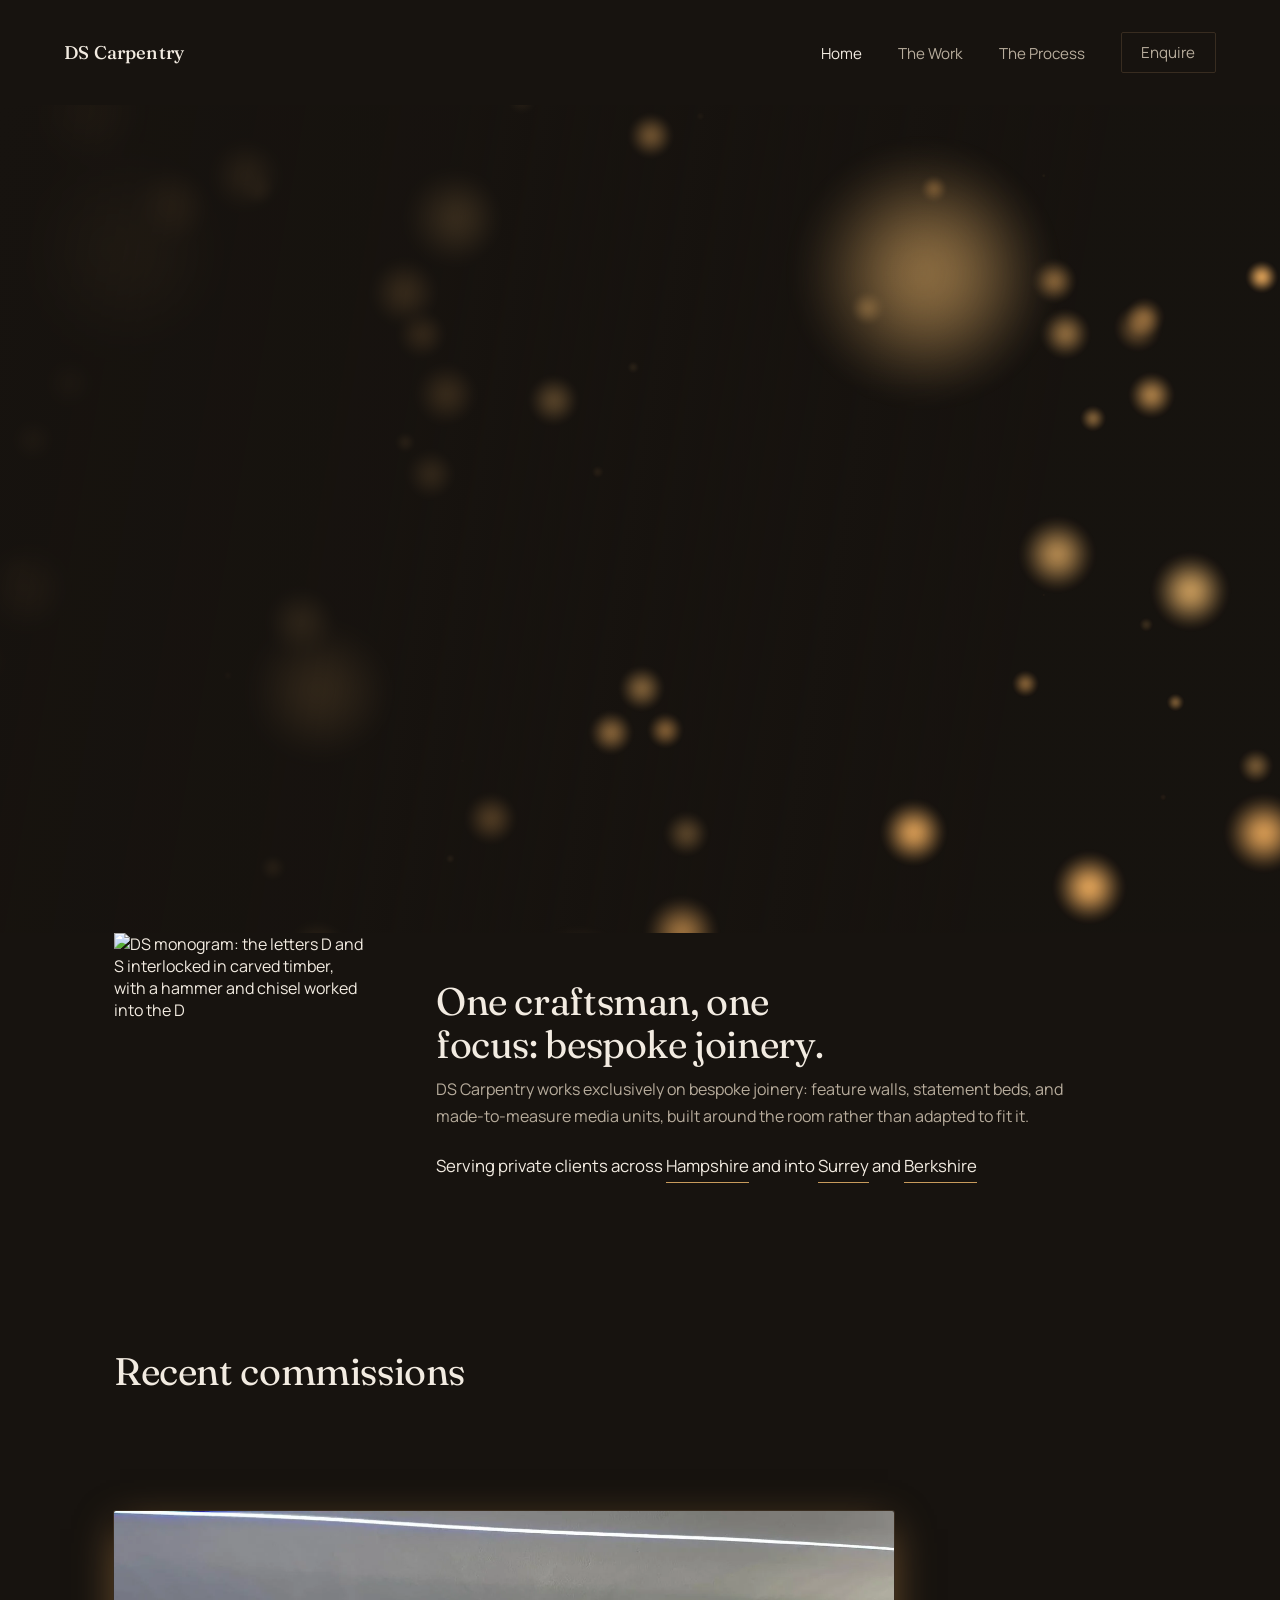
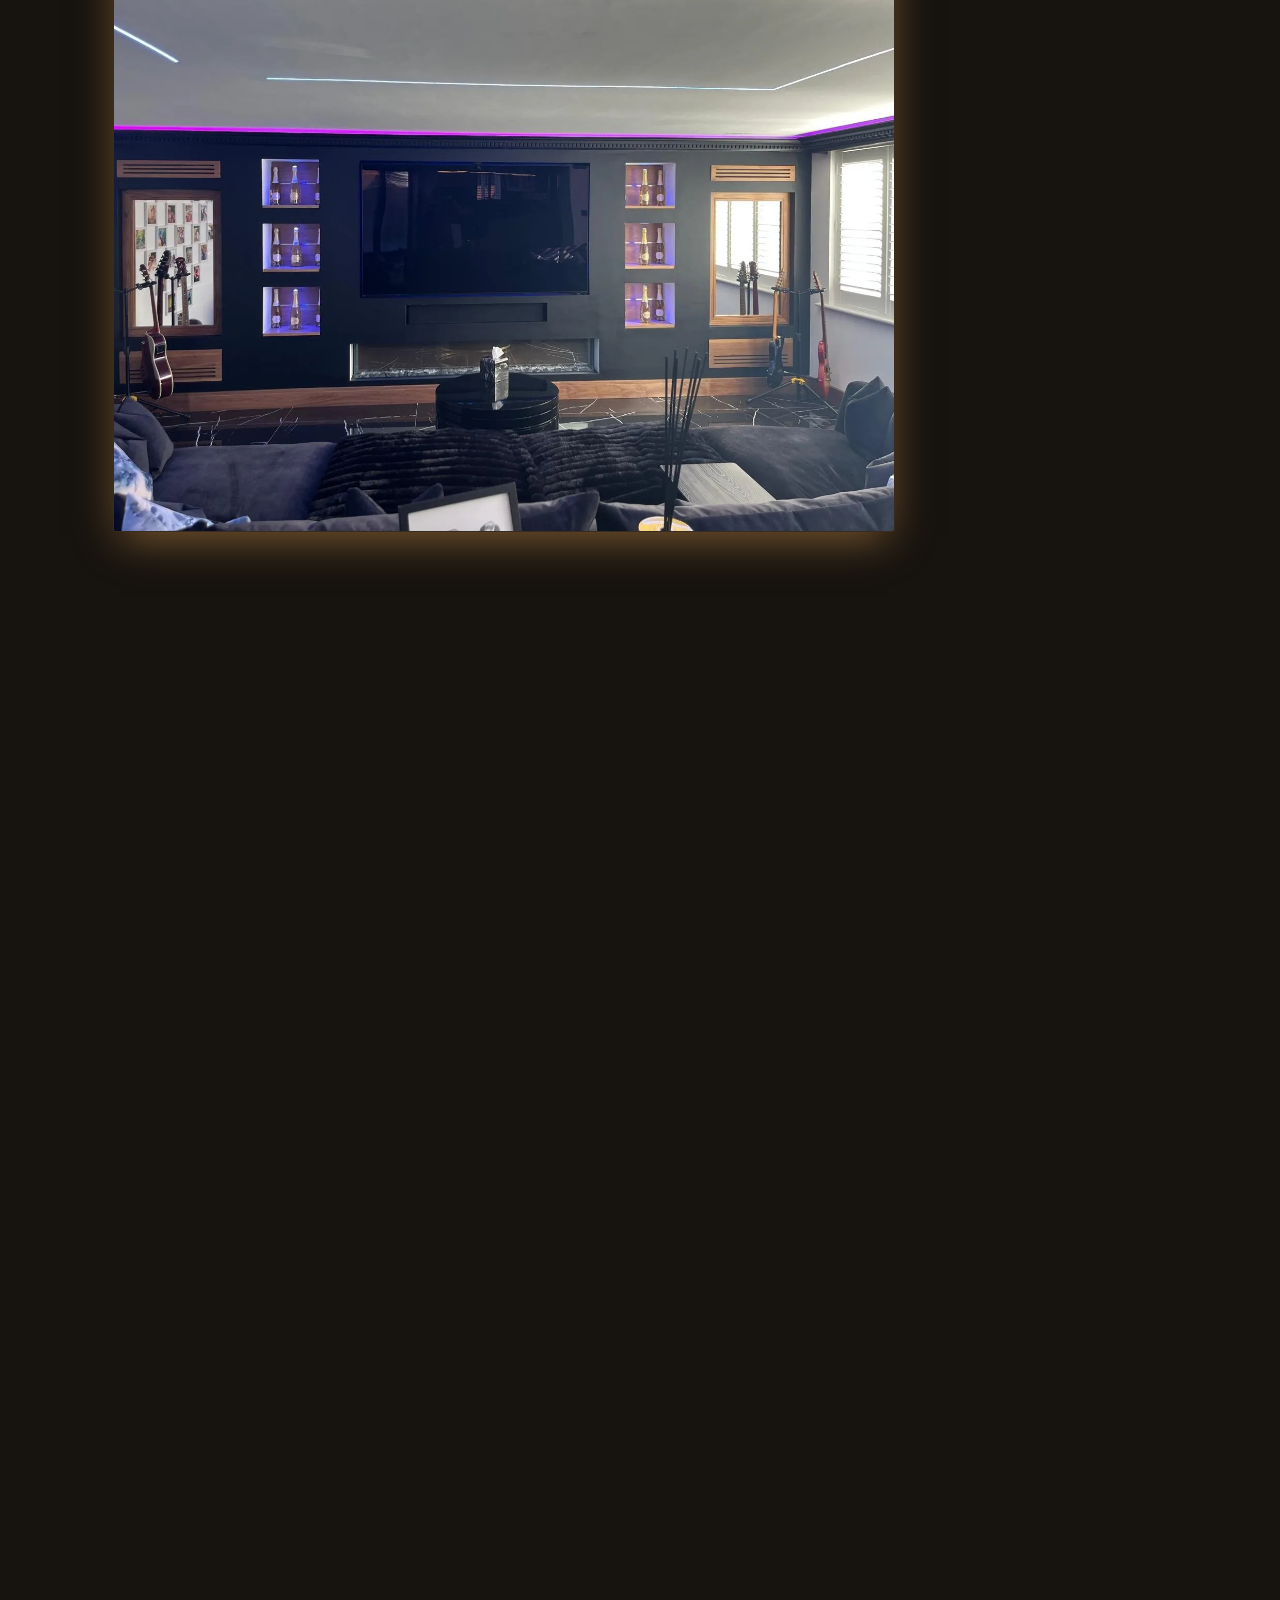
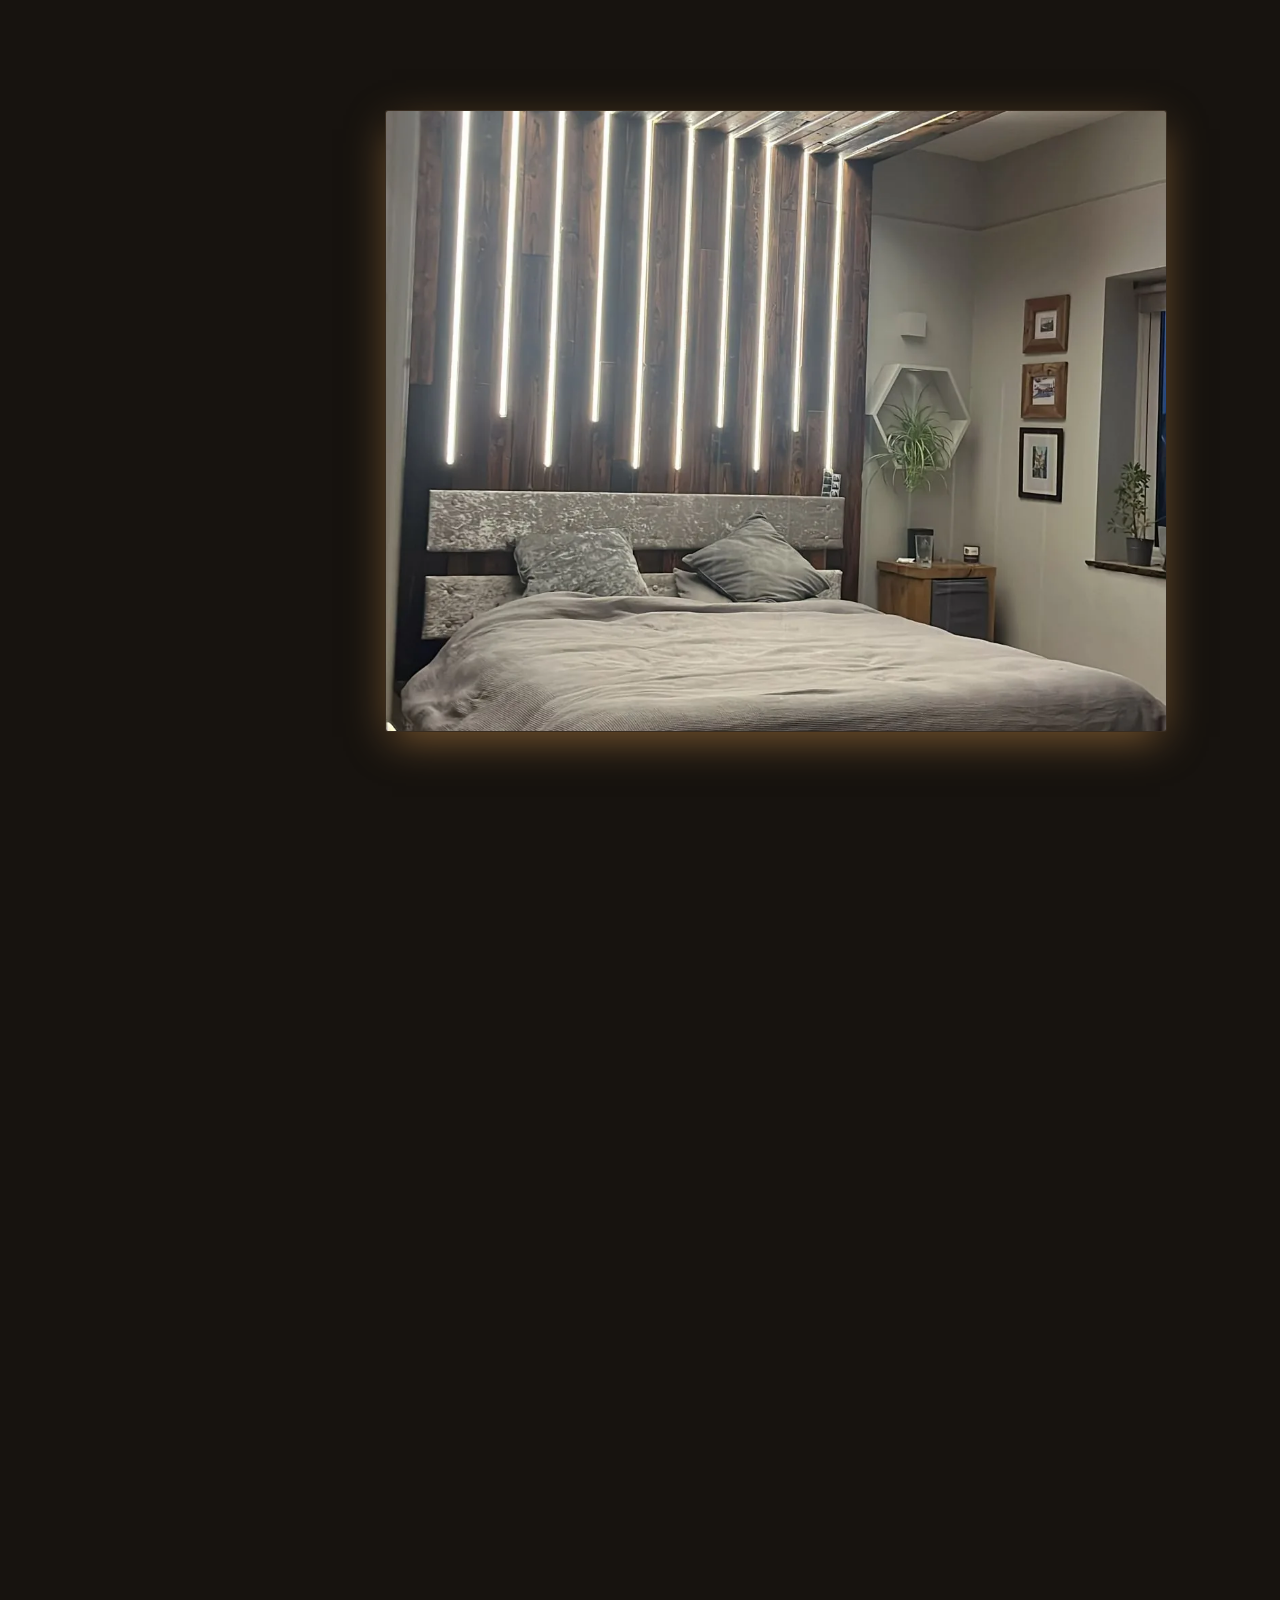
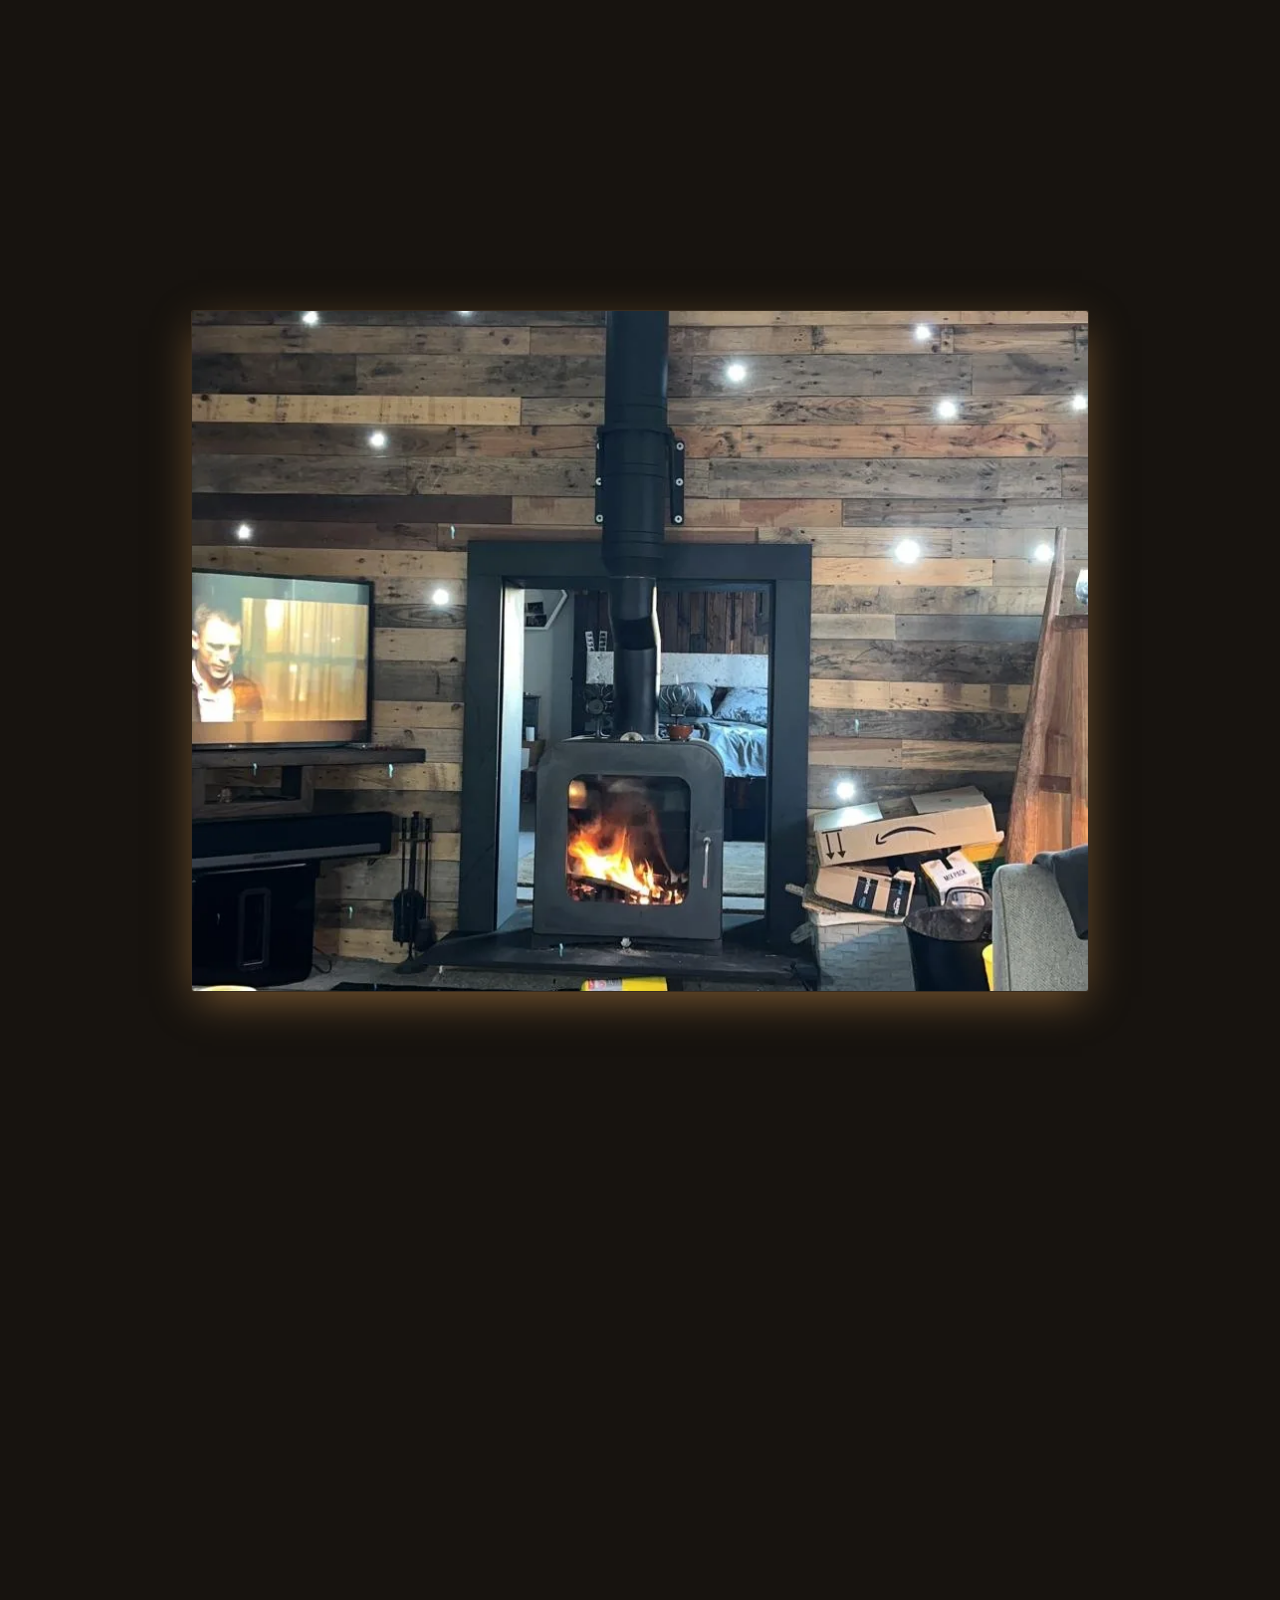
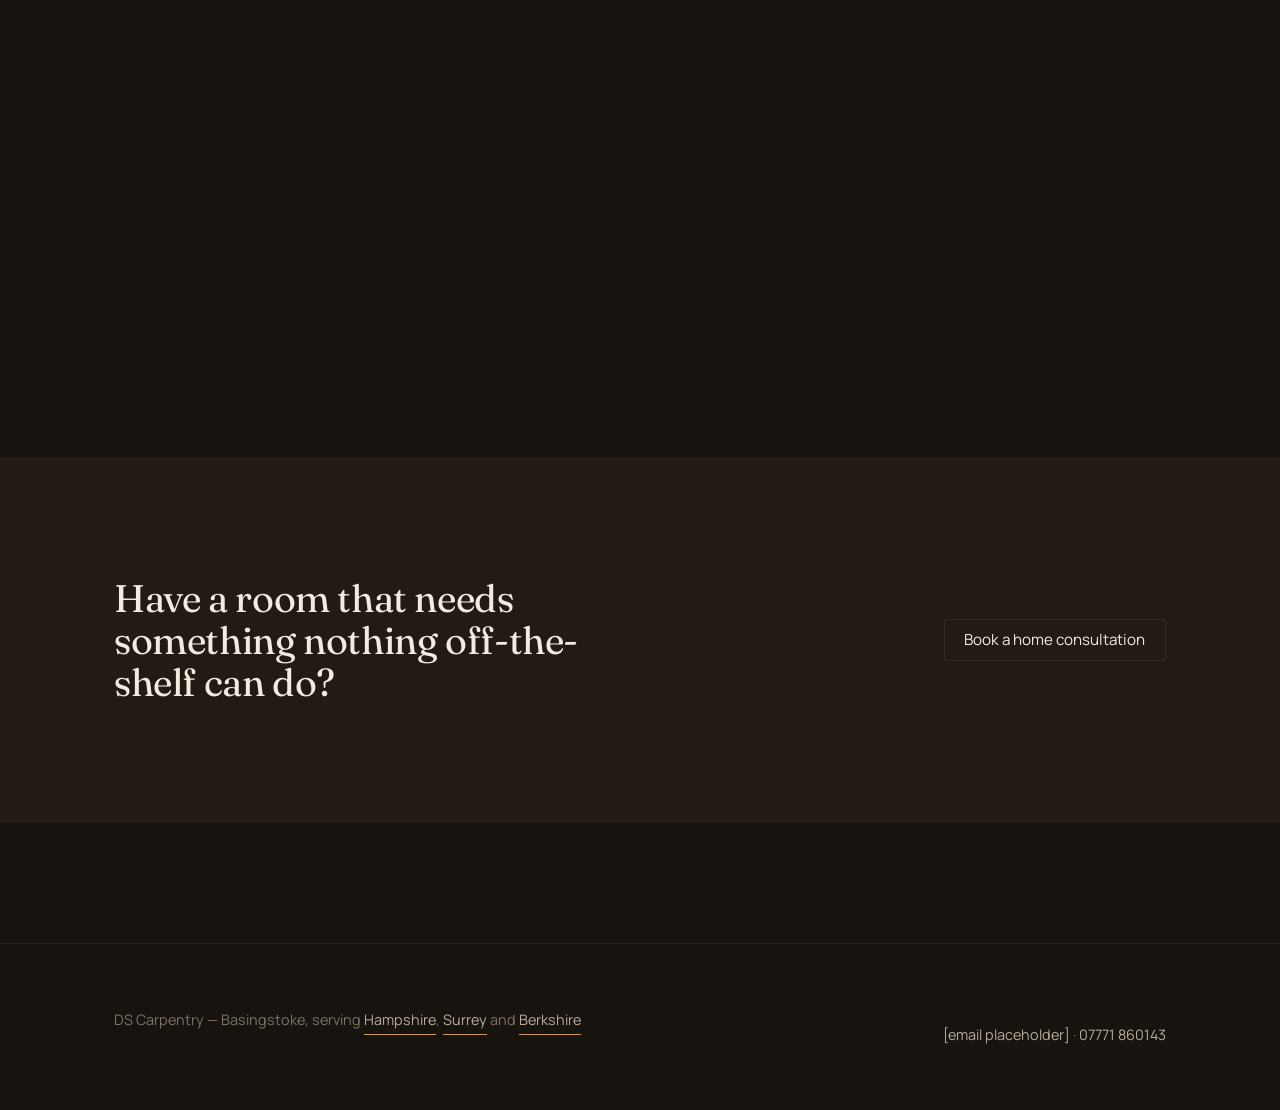
==== index.html @ af634c36 "blurb-fix for The Work section" ====
<!DOCTYPE html>
<html lang="en">
<head>
<meta charset="UTF-8" />
<meta name="viewport" content="width=device-width, initial-scale=1.0" />
<title>DS Carpentry — Bespoke Joinery</title>
<meta name="description" content="Bespoke feature walls, beds, and media units, handcrafted across Hampshire and into Surrey and Berkshire. Based in Basingstoke." />
<link rel="preconnect" href="https://fonts.googleapis.com">
<link rel="preconnect" href="https://fonts.gstatic.com" crossorigin>
<link href="https://fonts.googleapis.com/css2?family=Fraunces:opsz,wght@9..144,340;9..144,480;9..144,600&family=Manrope:wght@400;500;600&family=Cinzel:wght@700&display=swap" rel="stylesheet">
<link rel="stylesheet" href="css/styles.css">
<link rel="icon" href="favicon.ico">
<link rel="icon" type="image/png" sizes="32x32" href="favicon-32.png">
<link rel="apple-touch-icon" href="apple-touch-icon.png">
<style>
  .hero{
    position: relative;
    min-height: 92vh;
    display: flex;
    align-items: center;
    overflow: hidden;
  }
  #starfield{ position: absolute; inset: 0; width: 100%; height: 100%; z-index: 0; display: block; }
  .hero-overlay{
    position: absolute; inset: 0; z-index: 1;
    background: linear-gradient(100deg, var(--bg) 0%, rgba(23,19,15,0.85) 32%, rgba(23,19,15,0.35) 58%, rgba(23,19,15,0.05) 78%);
    pointer-events: none;
  }
  .hero-content{
    position: relative; z-index: 2; max-width: 620px;
    padding: 0 clamp(20px, 5vw, 64px);
    opacity: 0; transform: translateY(14px);
  }
  .hero-content.rise-in{
    animation: rise 1900ms cubic-bezier(0.16, 1, 0.3, 1) 200ms forwards;
  }
  @keyframes rise{ to{ opacity: 1; transform: translateY(0); } }

  /* --- Bespoke intro overlay --- */
  .intro-overlay{
    position: fixed; inset: 0; z-index: 10;
    background: var(--bg);
    display: flex; align-items: center; justify-content: center;
    opacity: 1;
    transition: opacity 900ms ease;
  }
  .intro-overlay .reveal-text{
    margin: 0; text-align: center;
    font-family: 'Fraunces', serif;
    font-weight: 600;
    font-size: clamp(4rem, 19vw, 13.5rem);
    line-height: 1;
    color: var(--brass, #C89B5C);
    opacity: 0;
    /* No transform here — font-size is animated directly so every frame is
       a real layout/paint of vector text, not a stretched cached bitmap. */
    transition: opacity 800ms ease, font-size 1900ms cubic-bezier(0.75,0,1,1);
  }
  .intro-overlay .intro-lockup{
    display: inline-block;
  }
  .intro-overlay .reveal-subname{
    /* position:fixed with explicit px left/top, computed once by JS while
       Bespoke is still at rest (see positionSubname()). This is deliberate:
       the previous version used "bottom: calc(100% - ...)", a percentage
       of Bespoke's OWN box height — during the dive that height rockets
       toward 300vmax, so the percentage rocketed with it and dragged the
       name off toward the top-left before its fade even finished. Fixed
       px positioning can't be re-triggered by Bespoke's own animation.
       --subname-scale sizes it relative to Bespoke's resting clamp();
       --subname-drop controls how far down into the ascender gap it sits;
       --subname-tracking is letter-spacing — wider now so the name reads
       as premium and fills more of the B–k gap on its own, no forced
       width-stretch needed; --subname-underline-gap is the space between
       the text and its rule — kept tight so the rule reads as this text's
       underline, not a separate eyebrow line sitting above Bespoke. */
    --subname-scale: 0.13;
    --subname-drop: 0.35;
    --subname-tracking: 0.5em;
    --subname-underline-gap: 0.18em;
    position: fixed;
    margin: 0;
    padding: 0 0.35em var(--subname-underline-gap);
    white-space: nowrap;
    text-align: center;
    font-family: 'Cinzel', serif; /* per Dan's mock — replaces Mokoto/Manrope */
    font-weight: 700;
    letter-spacing: var(--subname-tracking);
    text-transform: uppercase;
    font-size: calc(clamp(4rem, 19vw, 13.5rem) * var(--subname-scale));
    color: var(--ember, #E8A659);
    border-bottom: 0.06em solid var(--ember, #E8A659); /* hugs the text + padding above, not the full B–k span */
    opacity: 0;
    transition: opacity 700ms ease;
  }
  .intro-overlay .reveal-subname.is-visible{
    opacity: 1;
  }
  .hero .sub{ font-size: clamp(1rem, 1.6vw, 1.15rem); max-width: 42ch; margin: 0.7em 0 1.8em; }
  @media (max-width: 640px){
    .hero-overlay{ background: linear-gradient(180deg, rgba(23,19,15,0.55) 0%, var(--bg) 68%); }
  }
  @media (prefers-reduced-motion: reduce){
    .hero-content{ animation: none; opacity: 1; transform: none; }
    .intro-overlay{ display: none; }
  }
  .intro{
    display: grid;
    grid-template-columns: clamp(130px, 22vw, 250px) minmax(0, 1fr);
    align-items: center;
    gap: clamp(28px, 6vw, 72px);
  }
  .intro-mark{ width: 100%; height: auto; }
  .intro-copy{ max-width: 640px; }
  .intro-copy h2 + p{ margin-top: 0.7em; }
  @media (max-width: 640px){
    .intro{ grid-template-columns: 1fr; gap: 28px; }
    .intro-mark{ width: 150px; }
  }
  .cta-band{
    background: var(--bg-lift);
    padding: var(--space-section) 0;
    text-align: left;
  }
  .cta-band .wrap{ display: flex; flex-wrap: wrap; align-items: center; justify-content: space-between; gap: 24px; }

  /* ---------- Recent commissions: scroll-driven journey ----------
     Each scene is a tall (200vh) block holding one pinned viewport.
     Scrolling through that height is what drives the card from its
     photo to its blurb — no scroll-jacking, no captured wheel events,
     just real scroll distance read via getBoundingClientRect() so
     trackpad, touch and keyboard scrolling all move it identically. */
  .commissions-lead{ padding-bottom: 0; }
  .commissions-journey{ padding: 0; position: relative; }
  .scene{ position: relative; height: 200vh; }
  .scene-sticky{
    position: sticky;
    top: 0;
    height: 100vh;
    display: flex;
    align-items: flex-start;
    padding-top: clamp(24px, 6vh, 64px);
  }
  .scene-sticky .wrap{ width: 100%; display: flex; }
  .scene:nth-child(1) .scene-sticky .wrap{ justify-content: flex-start; }
  .scene:nth-child(2) .scene-sticky .wrap{ justify-content: flex-end; }
  .scene:nth-child(3) .scene-sticky .wrap{ justify-content: center; }

  .journey-card{ width: min(78vw, 780px); height: min(72vh, 620px); }
  .scene:nth-child(3) .journey-card{ width: min(70vw, 920px); height: min(78vh, 680px); }

  .journey-card .flip-card-back{ flex-direction: column; align-items: flex-start; justify-content: center; gap: 0.5em; }
  .journey-card .flip-card-back p:not(.eyebrow){ font-size: 1.05rem; }

  @media (max-width: 860px){
    .scene{ height: 170vh; }
    .journey-card,
    .scene:nth-child(3) .journey-card{ width: min(88vw, 560px); height: min(58vh, 480px); }
    .scene:nth-child(1) .scene-sticky .wrap,
    .scene:nth-child(2) .scene-sticky .wrap,
    .scene:nth-child(3) .scene-sticky .wrap{ justify-content: center; }
  }

  @media (prefers-reduced-motion: reduce){
    .scene{ height: auto; }
    .scene-sticky{ position: static; height: auto; padding: var(--space-lg) 0; }
    .journey-card,
    .scene:nth-child(3) .journey-card{ width: 100%; max-width: 620px; height: auto; perspective: none; }
    .journey-card .flip-card-inner{ transform: none !important; height: auto; }
    .journey-card .flip-card-face{ position: static; inset: auto; backface-visibility: visible; }
    .journey-card .flip-card-front img{ aspect-ratio: 4 / 3; height: auto; }
    .journey-card .flip-card-back{ transform: none; margin-top: 1em; border-radius: 2px; }
  }
</style>
</head>
<body>

<div class="intro-overlay" id="bespoke-overlay">
  <div class="intro-lockup">
    <p class="reveal-subname" id="bespoke-subname">Dan Smith</p>
    <h1 class="reveal-text" id="bespoke-text">Bespoke</h1>
  </div>
</div>

<header class="site-nav">
  <a class="wordmark" href="index.html">DS Carpentry</a>
  <ul class="nav-links">
    <li><a href="index.html" aria-current="page">Home</a></li>
    <li><a href="work.html">The Work</a></li>
    <li><a href="process.html">The Process</a></li>
    <li><a href="contact.html" class="btn">Enquire</a></li>
  </ul>
</header>

<section class="hero">
  <canvas id="starfield" aria-hidden="true"></canvas>
  <div class="hero-overlay"></div>
  <div class="hero-content">
    <h1>Bespoke joinery</h1>
    <p class="sub">Feature walls, bespoke beds, and media units, each one built around the room it's going into.</p>
    <a class="cta-link" href="work.html">See recent commissions</a>
  </div>
</section>

<section>
  <div class="wrap intro">
    <img class="intro-mark" src="img/hammermark.webp" width="673" height="800" alt="DS monogram: the letters D and S interlocked in carved timber, with a hammer and chisel worked into the D" loading="lazy">
    <div class="intro-copy">
      <h2>One craftsman, one focus: bespoke joinery.</h2>
      <p>DS Carpentry works exclusively on bespoke joinery: feature walls, statement beds, and made-to-measure media units, built around the room rather than adapted to fit it.</p>
      <p class="areas areas--feature">Serving private clients across <span data-area="hampshire">Hampshire</span> and into <span data-area="surrey">Surrey</span> and <span data-area="berkshire">Berkshire</span></p>
    </div>
  </div>
</section>

<section class="commissions-lead">
  <div class="wrap section-head">
    <h2>Recent commissions</h2>
  </div>
</section>

<section class="commissions-journey">
  <div class="scene">
    <div class="scene-sticky">
      <div class="wrap">
        <div class="flip-card journey-card" tabindex="0" role="group" aria-label="LED feature wall" data-scroll-driven>
          <div class="flip-card-inner">
            <div class="flip-card-face flip-card-front">
              <img src="img/work/led-feature-wall.webp" alt="Recessed LED-lit display niches either side of a wall-mounted TV" loading="eager">
            </div>
            <div class="flip-card-face flip-card-back">
              <p class="eyebrow">LED feature wall</p>
              <p>Recessed niches either side of the TV, backlit from within the joinery.</p>
            </div>
          </div>
        </div>
      </div>
    </div>
  </div>
  <div class="scene">
    <div class="scene-sticky">
      <div class="wrap">
        <div class="flip-card journey-card" tabindex="0" role="group" aria-label="Bali-style bed frame" data-scroll-driven>
          <div class="flip-card-inner">
            <div class="flip-card-face flip-card-front">
              <img src="img/work/bali-bed-frame.webp" alt="Bali-style canopy bed with radiating LED strips across a reclaimed-wood ceiling" loading="lazy">
            </div>
            <div class="flip-card-face flip-card-back">
              <p class="eyebrow">Bali-style bed frame</p>
              <p>A canopy bed with LED strips built into the reclaimed-wood ceiling above it.</p>
            </div>
          </div>
        </div>
      </div>
    </div>
  </div>
  <div class="scene">
    <div class="scene-sticky">
      <div class="wrap">
        <div class="flip-card journey-card" tabindex="0" role="group" aria-label="Walnut media wall" data-scroll-driven>
          <div class="flip-card-inner">
            <div class="flip-card-face flip-card-front">
              <img src="img/work/walnut-media-wall.webp" alt="Reclaimed wood media wall with an integrated woodburner" loading="lazy">
            </div>
            <div class="flip-card-face flip-card-back">
              <p class="eyebrow">Walnut media wall</p>
              <p>Reclaimed timber runs across the media wall and the woodburner in one continuous piece.</p>
            </div>
          </div>
        </div>
      </div>
    </div>
  </div>
</section>

<section class="cta-band">
  <div class="wrap">
    <h2 style="max-width: 20ch;">Have a room that needs something nothing off-the-shelf can do?</h2>
    <a class="btn" href="contact.html">Book a home consultation</a>
  </div>
</section>

<footer class="site-footer">
  <div class="wrap">
    <p class="areas areas--up">DS Carpentry — Basingstoke, serving <span data-area="hampshire">Hampshire</span>, <span data-area="surrey">Surrey</span> and <span data-area="berkshire">Berkshire</span></p>
    <p><a href="contact.html">[email placeholder]</a> · <a href="tel:+447771860143">07771 860143</a></p>
  </div>
</footer>

<script type="module">
  import { initStarfield } from './js/starfield.js';
  initStarfield('starfield');
</script>
<script src="js/flip-cards.js" defer></script>
<script src="js/areas.js" defer></script>

<script>
(function(){
  var overlay = document.getElementById('bespoke-overlay');
  var text = document.getElementById('bespoke-text');
  var subname = document.getElementById('bespoke-subname');
  var heroContent = document.querySelector('.hero-content');
  var reduced = window.matchMedia('(prefers-reduced-motion: reduce)').matches;

  // Reduced motion: CSS already shows hero-content at rest and hides the
  // overlay outright, so there is nothing for this script to trigger.
  if (reduced || !overlay || !text) return;

  var FADE_IN = 800;
  var HOLD = 600;
  var ZOOM_START = FADE_IN + HOLD;
  var TEXT_FADE_OUT_START = ZOOM_START + 1300;   // ~68% through the zoom
  var OVERLAY_FADE_START = TEXT_FADE_OUT_START + 300;
  var OVERLAY_FADE_DURATION = 900;
  var END_SIZE = '300vmax'; // comfortably clears any real viewport in every direction

  // Positions the subname ONCE, in fixed px, while Bespoke is still at
  // its resting size — never recalculated against Bespoke's own box
  // during the dive, which is what caused the previous "fly off" bug.
  // Horizontally it's centred on the midpoint of "Bespok" (through the
  // "k", excluding the trailing "e" — the span it should sit within);
  // its own width stays natural, so the underline hugs the words
  // themselves (plus the small CSS padding) rather than spanning the
  // full B–k gap.
  function positionSubname(){
    if (!subname) return;
    subname.style.left = '';
    subname.style.top = '';

    var mainRect = text.getBoundingClientRect();
    var mainStyle = getComputedStyle(text);
    var bkSpan = text.textContent.slice(0, text.textContent.length - 1);

    var probe = document.createElement('span');
    probe.style.cssText = 'position:absolute; visibility:hidden; white-space:nowrap; top:-9999px; left:-9999px;'
      + 'font-family:' + mainStyle.fontFamily + ';'
      + 'font-weight:' + mainStyle.fontWeight + ';'
      + 'font-size:' + mainStyle.fontSize + ';'
      + 'letter-spacing:' + mainStyle.letterSpacing + ';';
    probe.textContent = bkSpan;
    document.body.appendChild(probe);
    var bkCenterX = mainRect.left + (probe.getBoundingClientRect().width / 2);
    document.body.removeChild(probe);

    var dropRatio = parseFloat(getComputedStyle(subname).getPropertyValue('--subname-drop')) || 0.35;
    var dropPx = parseFloat(mainStyle.fontSize) * dropRatio;
    var subRect = subname.getBoundingClientRect();

    subname.style.left = (bkCenterX - subRect.width / 2) + 'px';
    subname.style.top = (mainRect.top - subRect.height + dropPx) + 'px';
  }

  function playIntro(){
    positionSubname();

    requestAnimationFrame(function(){
      requestAnimationFrame(function(){
        text.style.opacity = 1;
        if (subname) subname.classList.add('is-visible');
        setTimeout(function(){
          text.style.fontSize = END_SIZE;
          if (subname) subname.classList.remove('is-visible');
        }, ZOOM_START);
        setTimeout(function(){
          text.style.opacity = 0;
        }, TEXT_FADE_OUT_START);
        setTimeout(function(){
          overlay.style.opacity = 0;
        }, OVERLAY_FADE_START);
        setTimeout(function(){
          overlay.style.visibility = 'hidden';
          overlay.style.pointerEvents = 'none';
          // Headline rise triggers here — the instant the overlay is fully
          // out of the way, not on page load.
          if (heroContent) heroContent.classList.add('rise-in');
        }, OVERLAY_FADE_START + OVERLAY_FADE_DURATION);
      });
    });
  }

  // Wait for Cinzel/Fraunces to actually be loaded before measuring or
  // revealing anything — measuring against a pre-swap fallback font was
  // a real risk the previous version didn't guard against.
  if (document.fonts && document.fonts.ready){
    document.fonts.ready.then(playIntro);
  } else {
    window.addEventListener('load', playIntro);
  }

  window.addEventListener('resize', function(){
    if (overlay.style.visibility !== 'hidden') positionSubname();
  });
})();
</script>

<script>
// Recent-commissions scroll journey. Reads real scroll position via
// getBoundingClientRect() rather than capturing wheel/touch events, so
// trackpad, touch and keyboard scrolling all drive it the same way and
// native scrolling is never overridden. Reduced-motion visitors get the
// static stacked layout from the CSS above instead, so this script does
// nothing for them.
(function(){
  var reduced = window.matchMedia('(prefers-reduced-motion: reduce)').matches;
  var scenes = Array.prototype.slice.call(document.querySelectorAll('.commissions-journey .scene'));
  if (reduced || !scenes.length) return;

  var cards = scenes.map(function(scene){ return scene.querySelector('.journey-card'); });
  var ticking = false;
  var FLIP_AT = 0.45; // fraction of each scene's pin range scrolled before it flips

  function update(){
    var vh = window.innerHeight;
    scenes.forEach(function(scene, i){
      var rect = scene.getBoundingClientRect();
      var travel = rect.height - vh;
      var progress = travel > 0 ? Math.min(Math.max(-rect.top, 0), travel) / travel : 0;
      var card = cards[i];
      var flipped = progress > FLIP_AT;
      if (card.classList.contains('is-flipped') !== flipped){
        card.classList.toggle('is-flipped', flipped);
      }
    });
    ticking = false;
  }

  window.addEventListener('scroll', function(){
    if (!ticking){ requestAnimationFrame(update); ticking = true; }
  }, { passive: true });
  window.addEventListener('resize', update);

  // Tabbing without a mouse: focusing a card scrolls its scene to the
  // point in its pin range where the flip has already triggered, so
  // Tab alone advances the journey the same way scrolling does.
  cards.forEach(function(card, i){
    card.addEventListener('focus', function(){
      var scene = scenes[i];
      var vh = window.innerHeight;
      var rect = scene.getBoundingClientRect(); // absolute page top, unlike offsetTop
      var top = rect.top + window.scrollY;
      var travel = rect.height - vh;
      if (travel > 0){
        window.scrollTo({ top: top + travel * (FLIP_AT + 0.15), behavior: 'smooth' });
      }
    });
  });

  update();
})();
</script>

</body>
</html>
---- css/styles.css ----
:root{
  --bg: #17130F;
  --bg-lift: #221B14;
  --bg-lift-2: #2A2115;
  --ink: #F2EBE1;
  --ink-soft: #B7AC9C;
  --ink-faint: #7C7364;
  --brass: #C89B5C;
  --ember: #E8A659;
  --line: #382C20;
  --line-soft: #2A2119;

  --space-section: clamp(64px, 10vw, 120px);
  --space-lg: clamp(32px, 5vw, 64px);
  --space-md: clamp(20px, 3vw, 36px);
  --container: 1180px;
}

*{ box-sizing: border-box; }

html, body{
  margin: 0;
  padding: 0;
  background: var(--bg);
  color: var(--ink);
  font-family: 'Manrope', sans-serif;
  -webkit-font-smoothing: antialiased;
}

a{ color: inherit; }
img{ max-width: 100%; display: block; }

:focus-visible{
  outline: 2px solid var(--brass);
  outline-offset: 3px;
}

.wrap{
  max-width: var(--container);
  margin: 0 auto;
  padding-left: clamp(20px, 5vw, 64px);
  padding-right: clamp(20px, 5vw, 64px);
}

/* ---------- Typography ---------- */

h1, h2, h3{
  font-family: 'Fraunces', serif;
  font-weight: 400;
  line-height: 1.1;
  letter-spacing: -0.01em;
  margin: 0;
}

h1{ font-weight: 340; font-size: clamp(2.4rem, 5.5vw, 4rem); max-width: 14ch; }
h2{ font-size: clamp(1.7rem, 3.2vw, 2.4rem); max-width: 16ch; }
h3{ font-size: clamp(1.15rem, 1.8vw, 1.4rem); font-weight: 500; }

p{ line-height: 1.65; color: var(--ink-soft); margin: 0; }
p + p{ margin-top: 1em; }

.eyebrow{
  font-family: 'Manrope', sans-serif;
  font-size: 0.85rem;
  color: var(--brass);
  margin: 0 0 0.6em;
}

/* ---------- Nav ---------- */

.site-nav{
  position: relative;
  z-index: 2;
  display: flex;
  align-items: center;
  justify-content: space-between;
  padding: clamp(20px, 4vw, 32px) clamp(20px, 5vw, 64px);
}

.site-nav.bordered{ border-bottom: 1px solid var(--line-soft); }

.wordmark{
  font-family: 'Fraunces', serif;
  font-weight: 480;
  font-size: 1.15rem;
  letter-spacing: 0.01em;
  text-decoration: none;
}

.wordmark span{ color: var(--ink-soft); font-weight: 400; }

.nav-links{
  display: flex;
  align-items: center;
  gap: clamp(18px, 3vw, 36px);
  list-style: none;
  margin: 0;
  padding: 0;
}

.nav-links a{
  text-decoration: none;
  font-size: 0.95rem;
  color: var(--ink-soft);
  transition: color 180ms ease;
}

.nav-links a:hover, .nav-links a[aria-current="page"]{ color: var(--ink); }

.btn{
  display: inline-block;
  font-size: 0.95rem;
  text-decoration: none;
  color: var(--ink);
  border: 1px solid var(--line);
  padding: 0.6em 1.3em;
  border-radius: 2px;
  transition: border-color 180ms ease, color 180ms ease;
}

.btn:hover{ border-color: var(--brass); color: var(--brass); }

.cta-link{
  display: inline-block;
  font-size: 1rem;
  font-weight: 500;
  text-decoration: none;
  color: var(--ink);
  border-bottom: 1px solid var(--brass);
  padding-bottom: 0.2em;
  transition: color 180ms ease;
}

.cta-link:hover{ color: var(--brass); }

/* ---------- Sections ---------- */

section{ padding: var(--space-section) 0; }
section + section{ padding-top: 0; }

.section-head{ margin-bottom: var(--space-lg); }

/* ---------- Placeholder image block ---------- */

.placeholder{
  position: relative;
  aspect-ratio: 4 / 3;
  border: 1px dashed var(--line);
  background:
    repeating-linear-gradient(135deg, rgba(200,155,92,0.05) 0 2px, transparent 2px 14px),
    var(--bg-lift);
  display: flex;
  align-items: flex-end;
  padding: 16px;
  border-radius: 2px;
}

.placeholder span{
  font-size: 0.85rem;
  font-style: italic;
  color: var(--ink-faint);
}

/* ---------- Photo tiles (populated gallery/teaser slots) ---------- */

.photo{
  position: relative;
  aspect-ratio: 4 / 3;
  background: var(--bg-lift);
}

.photo.tall{ aspect-ratio: 3 / 4; }

.photo figcaption{
  margin-top: 0.6em;
  font-size: 0.85rem;
  font-style: italic;
  color: var(--ink-faint);
}

/* Flip card — click or keyboard (Enter/Space) reveals a blurb on the back.
   The box-shadow is a warm ember glow, deliberately steady rather than
   flickering: the starfield stays the one animated signature moment. */
.flip-card{
  position: relative;
  width: 100%;
  height: 100%;
  perspective: 1200px;
  border-radius: 2px;
  cursor: pointer;
  box-shadow:
    0 0 0 1px var(--line),
    0 12px 40px -6px rgba(232, 166, 89, 0.55),
    0 4px 16px rgba(0, 0, 0, 0.5);
  transition: box-shadow 240ms ease;
}

.flip-card:hover,
.flip-card:focus-visible{
  box-shadow:
    0 0 0 1px var(--brass),
    0 16px 54px -4px rgba(232, 166, 89, 0.75),
    0 5px 20px rgba(0, 0, 0, 0.55);
  outline: none;
}

.flip-card-inner{
  position: relative;
  width: 100%;
  height: 100%;
  border-radius: 2px;
  transition: transform 550ms cubic-bezier(0.4, 0.15, 0.2, 1);
  transform-style: preserve-3d;
}

.flip-card.is-flipped .flip-card-inner{
  transform: rotateY(180deg);
}

.flip-card-face{
  position: absolute;
  inset: 0;
  backface-visibility: hidden;
  border-radius: 2px;
  overflow: hidden;
}

.flip-card-front img{
  width: 100%;
  height: 100%;
  object-fit: cover;
  object-position: center;
  display: block;
}

.photo.tall .flip-card-front img{ object-position: center top; }

.flip-card-back{
  transform: rotateY(180deg);
  background: var(--bg-lift);
  border: 1px solid var(--line);
  padding: clamp(16px, 3vw, 22px);
  display: flex;
  align-items: center;
}

.flip-card-back p{
  font-size: 0.9rem;
  line-height: 1.6;
  font-style: italic;
}

@media (prefers-reduced-motion: reduce){
  .flip-card-inner{ transition: none; }
}

/* ---------- Grid ---------- */

.grid{
  display: grid;
  gap: clamp(20px, 3vw, 32px);
  align-items: start;
}

.grid.cols-3{ grid-template-columns: repeat(3, 1fr); }
.grid.cols-2{ grid-template-columns: repeat(2, 1fr); }

@media (max-width: 860px){
  .grid.cols-3{ grid-template-columns: repeat(2, 1fr); }
}
@media (max-width: 560px){
  .grid.cols-3, .grid.cols-2{ grid-template-columns: 1fr; }
  .site-nav{ flex-direction: column; align-items: flex-start; gap: 14px; }
  .nav-links{ flex-wrap: wrap; gap: 16px; }
}

/* Masonry columns — for galleries mixing landscape and tall photo tiles,
   so a shorter tile doesn't leave dead space under it in a grid row. */
.gallery-masonry{
  column-count: 3;
  column-gap: clamp(20px, 3vw, 32px);
}

.gallery-masonry .photo{
  break-inside: avoid;
  margin-bottom: clamp(20px, 3vw, 32px);
}

@media (max-width: 860px){
  .gallery-masonry{ column-count: 2; }
}
@media (max-width: 560px){
  .gallery-masonry{ column-count: 1; }
}

/* ---------- Process steps (genuinely sequential — numbering earned) ---------- */

.steps{
  list-style: none;
  margin: 0;
  padding: 0;
  display: flex;
  flex-direction: column;
  gap: var(--space-lg);
}

.step{
  display: grid;
  grid-template-columns: 48px 1fr;
  gap: 20px;
  padding-bottom: var(--space-lg);
  border-bottom: 1px solid var(--line-soft);
}

.step:last-child{ border-bottom: none; padding-bottom: 0; }

.step-num{
  font-family: 'Fraunces', serif;
  font-size: 1.3rem;
  color: var(--brass);
}

/* ---------- Footer ---------- */

.site-footer{
  border-top: 1px solid var(--line-soft);
  padding: var(--space-lg) 0;
  margin-top: var(--space-section);
}

.site-footer .wrap{
  display: flex;
  flex-wrap: wrap;
  justify-content: space-between;
  gap: 20px;
}

.site-footer p{ font-size: 0.9rem; color: var(--ink-faint); }
.site-footer a{ color: var(--ink-soft); text-decoration: none; }
.site-footer a:hover{ color: var(--brass); }

.dev-note{
  background: var(--bg-lift-2);
  border: 1px solid var(--line);
  color: var(--ink-faint);
  font-size: 0.8rem;
  padding: 10px 16px;
  margin: 0 auto var(--space-md);
  max-width: var(--container);
  border-radius: 2px;
}

/* ---------- Contact form ---------- */

form.contact-form{
  display: flex;
  flex-direction: column;
  gap: 18px;
  max-width: 520px;
}

.field{ display: flex; flex-direction: column; gap: 6px; }

.field label{ font-size: 0.9rem; color: var(--ink-soft); }

.field input, .field textarea{
  background: var(--bg-lift);
  border: 1px solid var(--line);
  color: var(--ink);
  font-family: 'Manrope', sans-serif;
  font-size: 1rem;
  padding: 0.75em 0.9em;
  border-radius: 2px;
}

.field input:focus, .field textarea:focus{
  outline: 2px solid var(--brass);
  outline-offset: 1px;
  border-color: var(--brass);
}

button.submit{
  align-self: flex-start;
  font-family: 'Manrope', sans-serif;
  font-size: 0.95rem;
  color: var(--bg);
  background: var(--brass);
  border: none;
  padding: 0.75em 1.6em;
  border-radius: 2px;
  cursor: pointer;
  transition: background 180ms ease;
}

button.submit:hover{ background: var(--ember); }

/* ---------- Service areas (js/areas.js) ---------- */

.area{ position: relative; display: inline-block; }

.area-trigger{
  font: inherit;
  color: var(--ink);
  background: none;
  border: 0;
  border-bottom: 1px solid var(--brass);
  padding: 0 0 0.12em;
  cursor: pointer;
  transition: color 180ms ease;
}

.area-trigger:hover,
.area-trigger[aria-expanded="true"]{ color: var(--brass); }

.area-pop{
  position: absolute;
  top: 100%;
  left: 0;
  z-index: 30;
  padding-top: 10px;
}

.area-pop[hidden]{ display: none; }

.area-pop-card{
  display: block;
  width: max-content;
  max-width: min(300px, calc(100vw - 40px));
  background: var(--bg-lift-2);
  border: 1px solid var(--line);
  border-radius: 2px;
  padding: 14px 16px;
  text-align: left;
  font-size: 0.9rem;
  font-weight: 400;
  line-height: 1.6;
  color: var(--ink-soft);
  animation: area-in 160ms ease-out both;
}

.area-pop-label{
  display: block;
  font-size: 0.8rem;
  color: var(--brass);
  margin-bottom: 0.3em;
}

.areas--feature{
  color: var(--ink);
  font-size: 1.05rem;
  margin-top: 1.4em;
}

.section-head .areas{ margin-top: 1em; }

.areas--up .area-pop{
  top: auto;
  bottom: 100%;
  padding-top: 0;
  padding-bottom: 10px;
}

.site-footer .area-trigger{ color: var(--ink-soft); }
.site-footer .area-trigger:hover,
.site-footer .area-trigger[aria-expanded="true"]{ color: var(--brass); }

@keyframes area-in{
  from{ opacity: 0; transform: translateY(4px); }
  to{ opacity: 1; transform: translateY(0); }
}

@media (prefers-reduced-motion: reduce){
  .area-pop-card{ animation: none; }
}
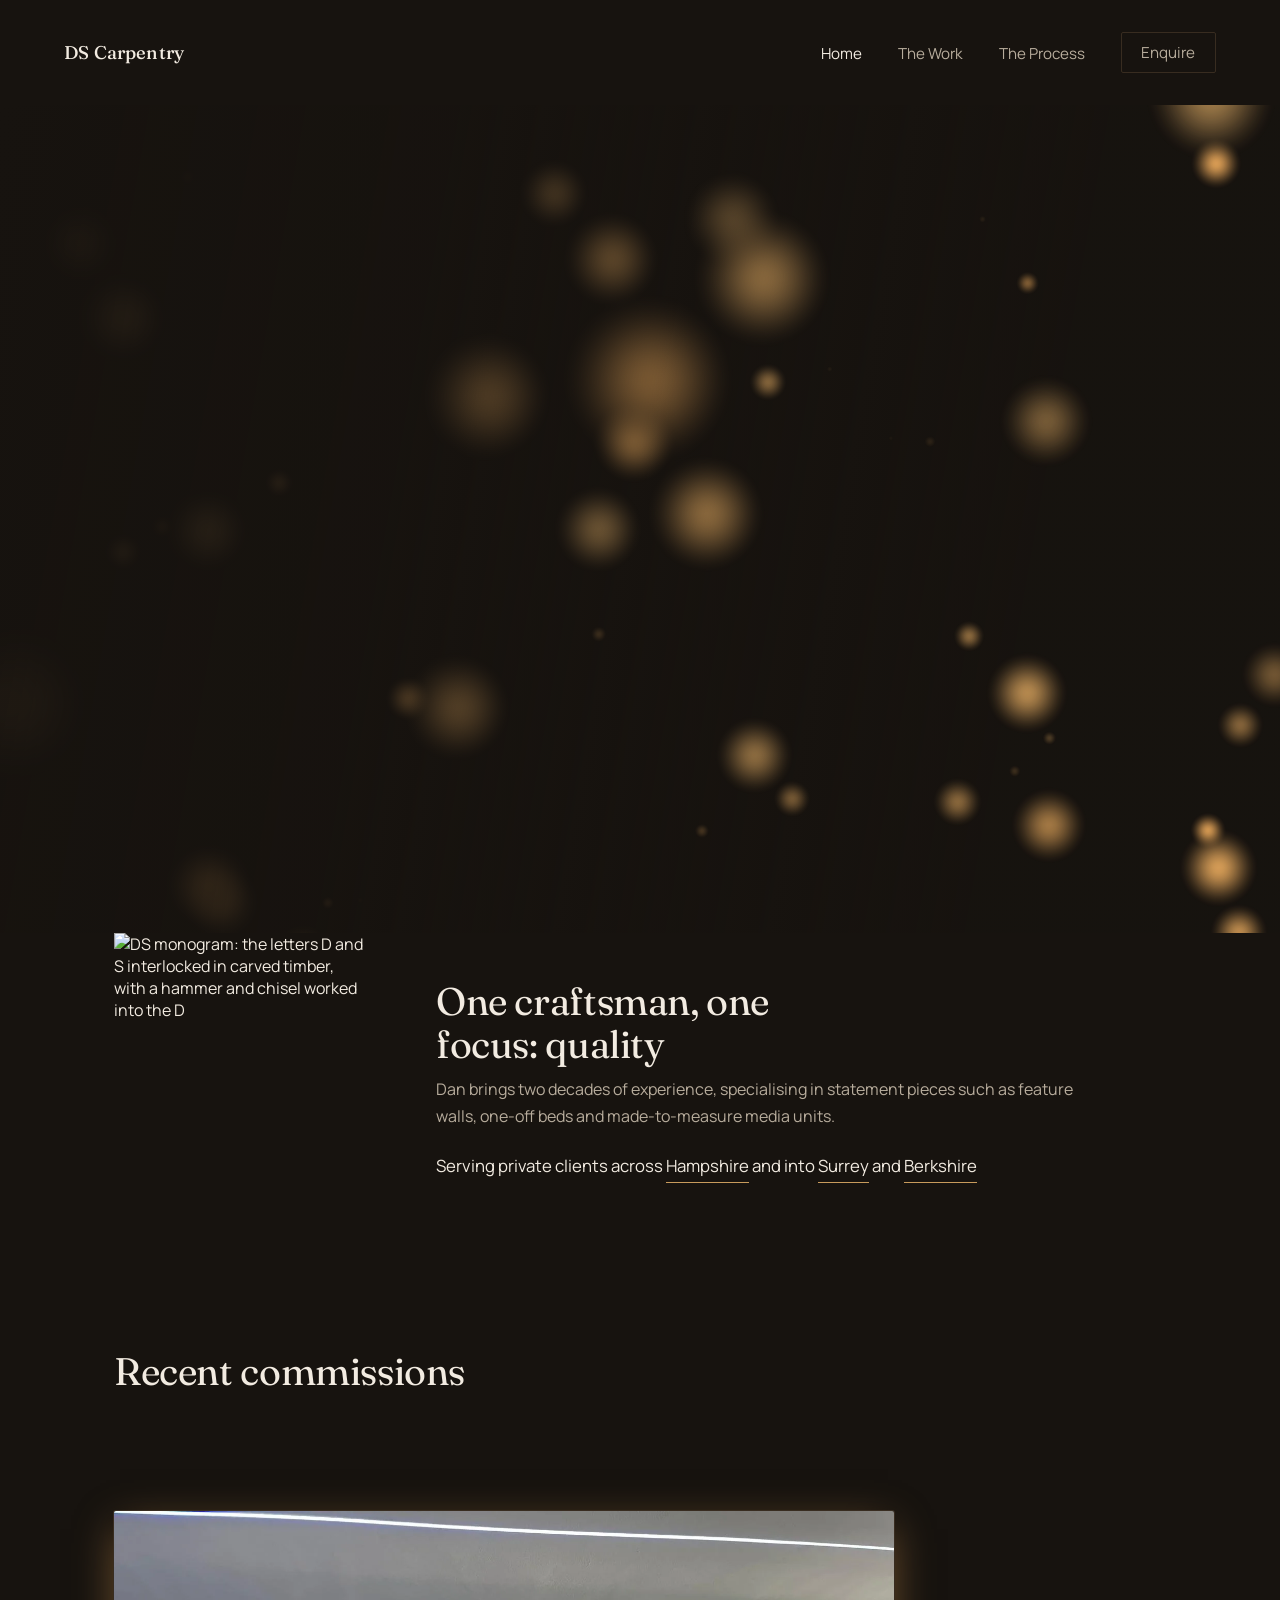
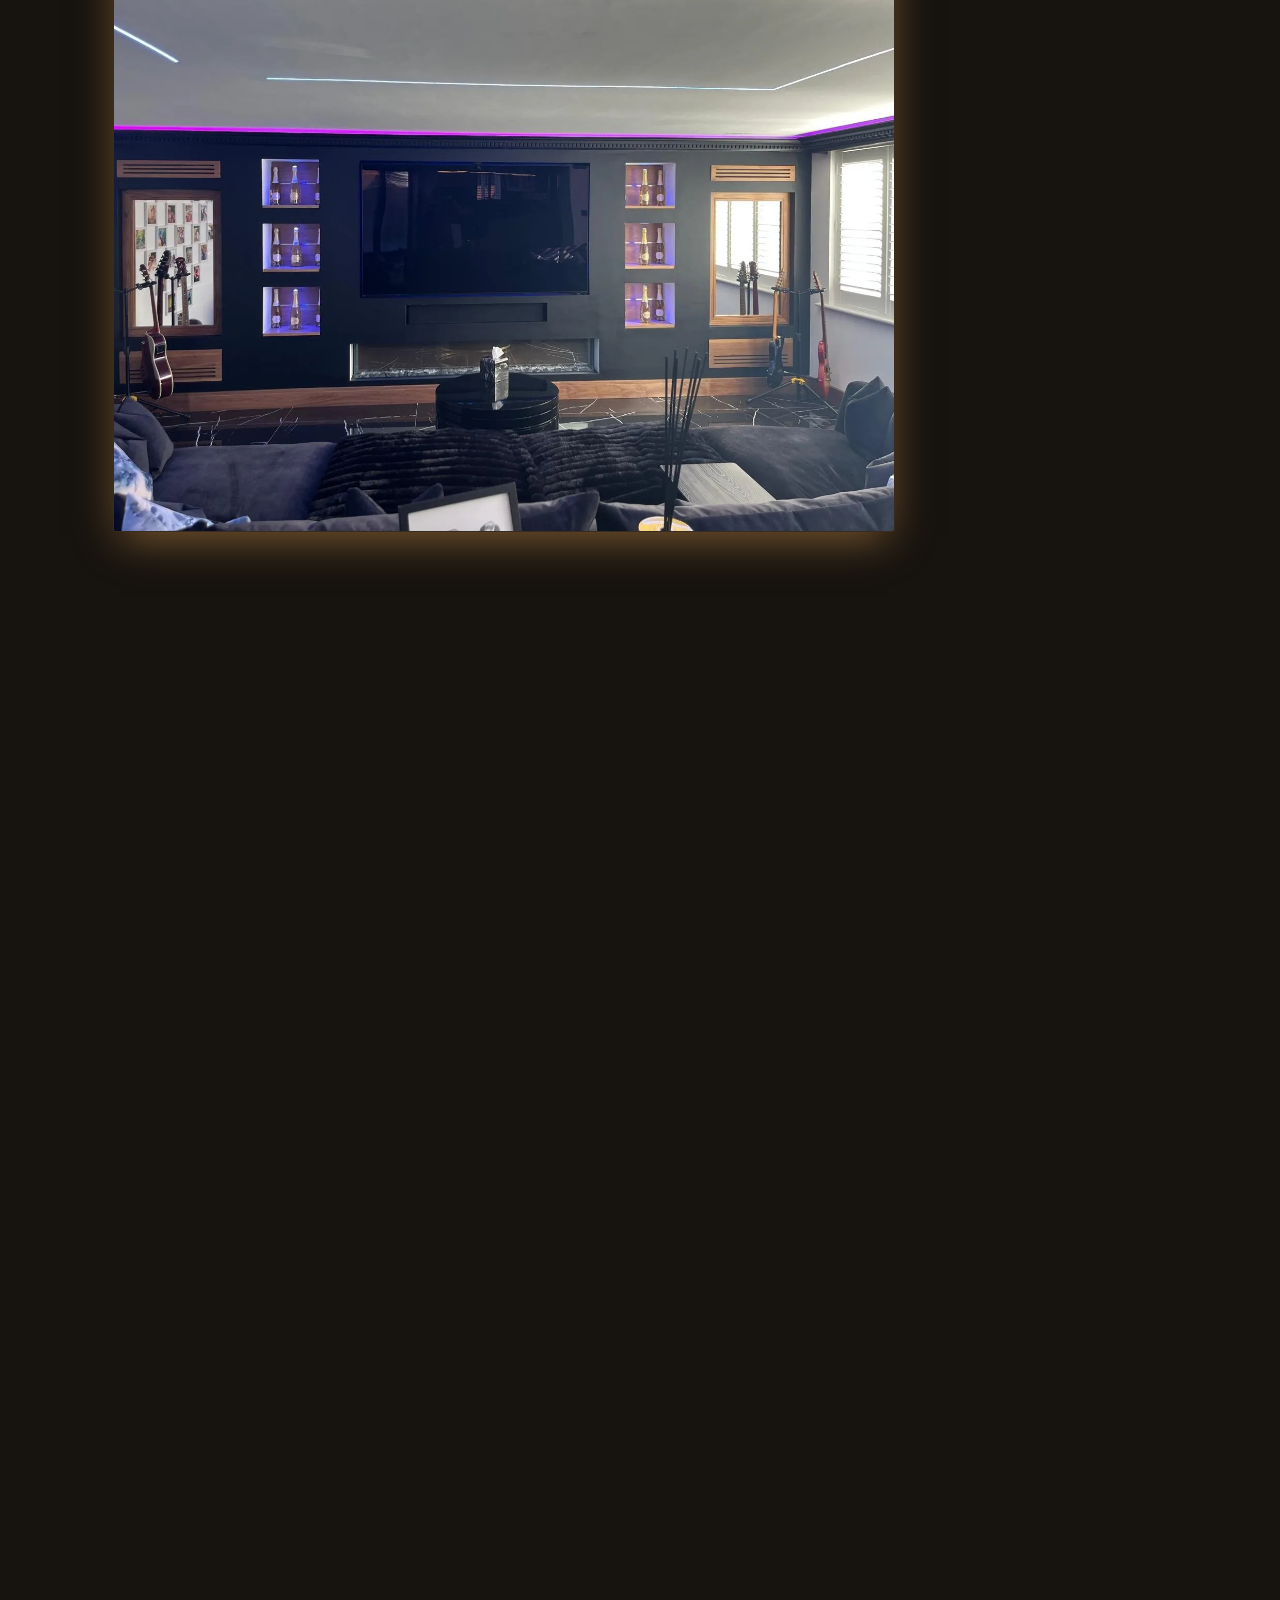
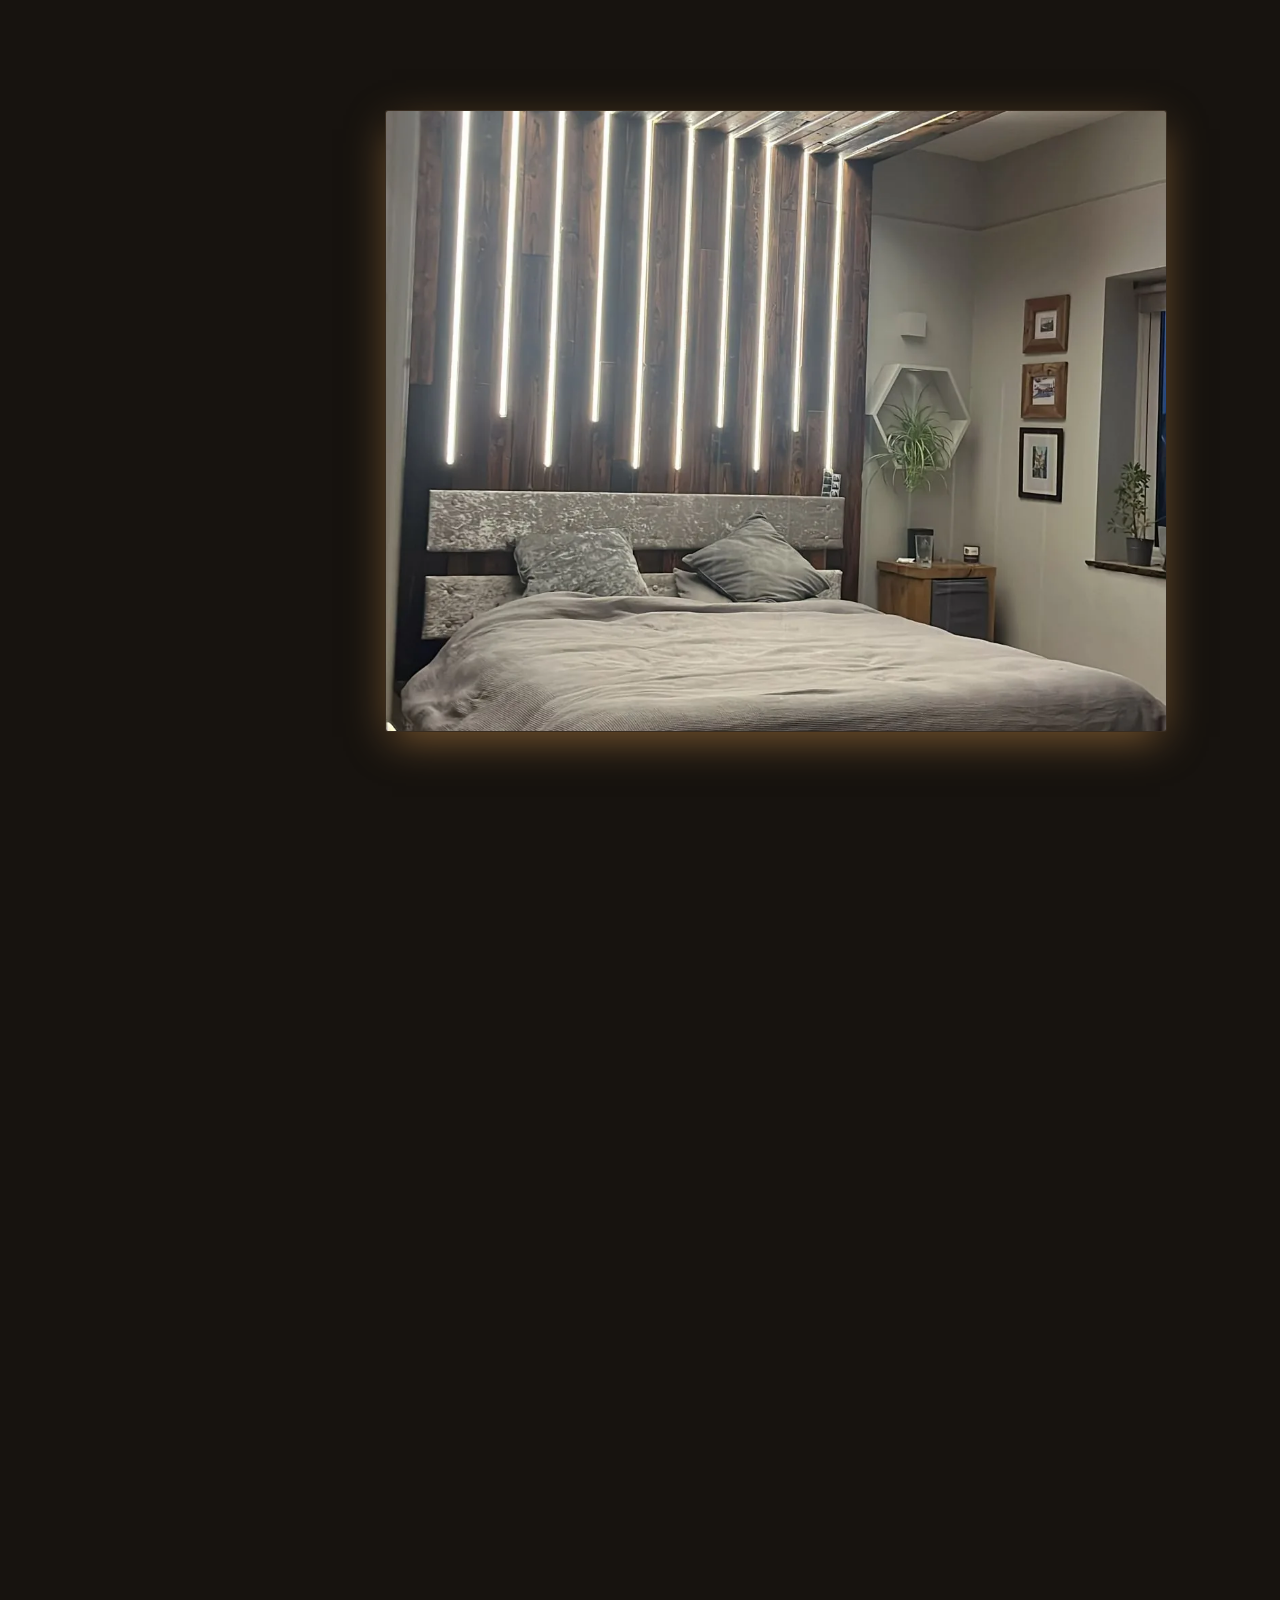
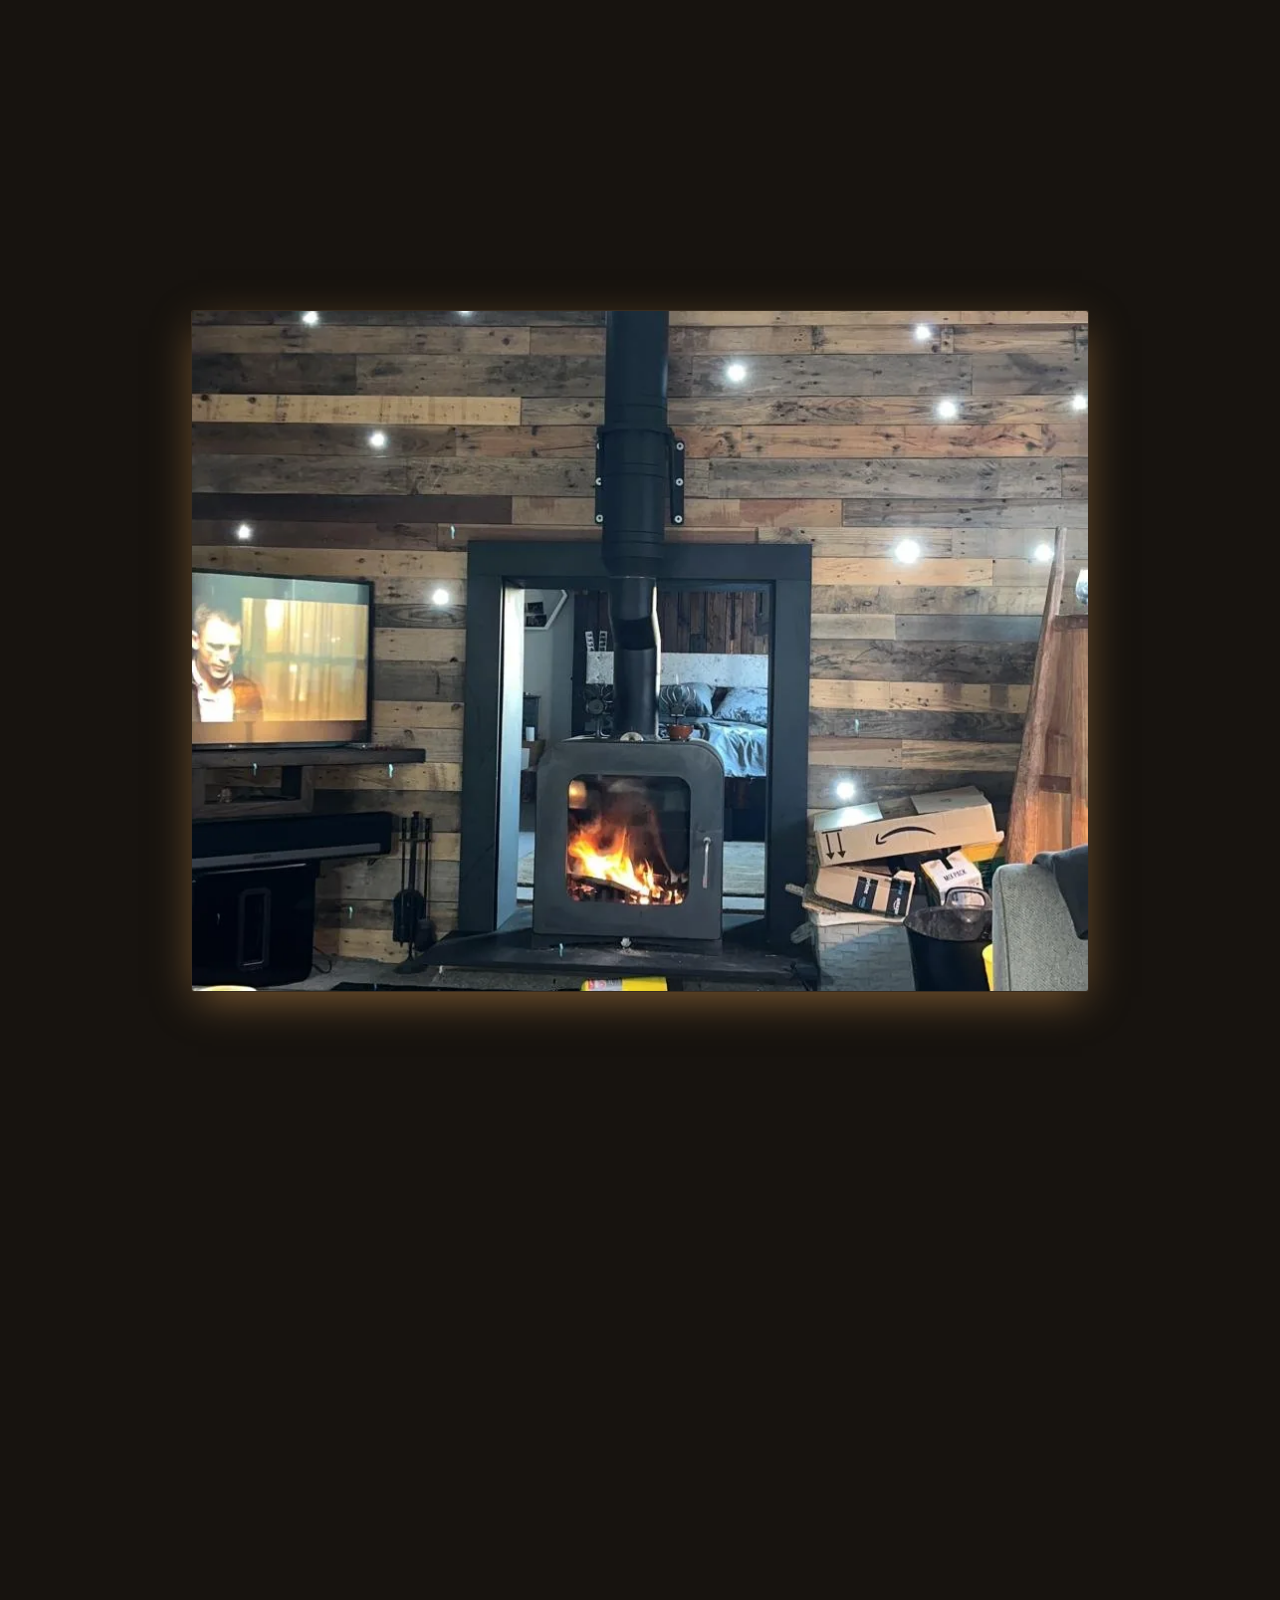
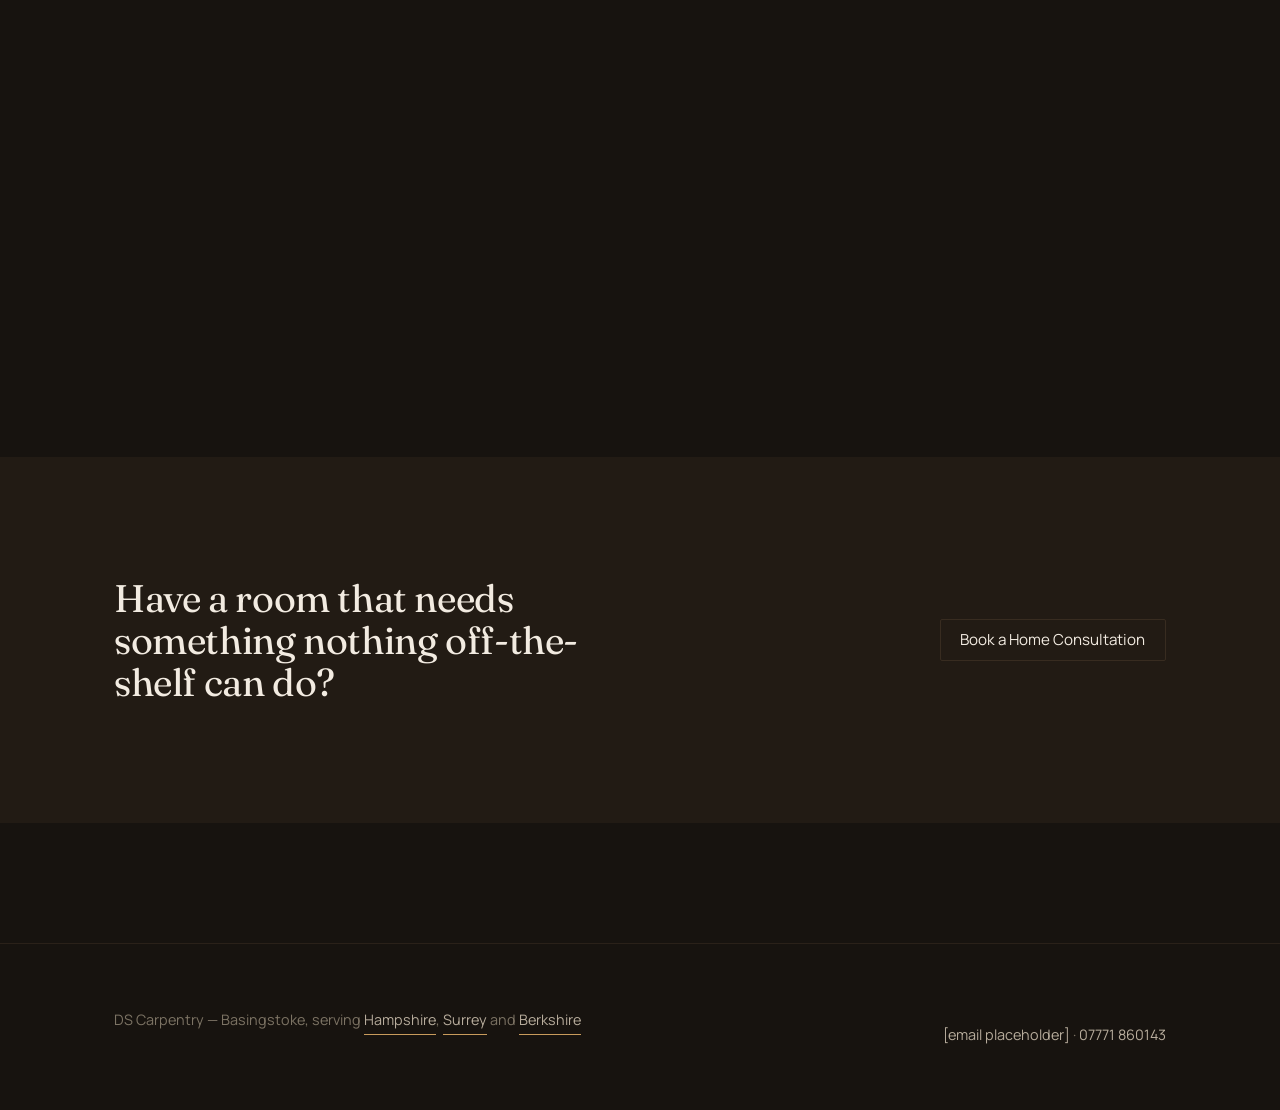
==== commit 5d55c447: "Added title reworks to ATF/BTF" ====
--- a/index.html
+++ b/index.html
@@ -196,8 +196,8 @@
   <canvas id="starfield" aria-hidden="true"></canvas>
   <div class="hero-overlay"></div>
   <div class="hero-content">
-    <h1>Bespoke joinery</h1>
-    <p class="sub">Feature walls, bespoke beds, and media units, each one built around the room it's going into.</p>
+    <h1>Bespoke Joinery for Exceptional Homes</h1>
+    <p class="sub">Made around your taste, fitted by hand to the standard your home already sets.</p>
     <a class="cta-link" href="work.html">See recent commissions</a>
   </div>
 </section>
@@ -206,8 +206,8 @@
   <div class="wrap intro">
     <img class="intro-mark" src="img/hammermark.webp" width="673" height="800" alt="DS monogram: the letters D and S interlocked in carved timber, with a hammer and chisel worked into the D" loading="lazy">
     <div class="intro-copy">
-      <h2>One craftsman, one focus: bespoke joinery.</h2>
-      <p>DS Carpentry works exclusively on bespoke joinery: feature walls, statement beds, and made-to-measure media units, built around the room rather than adapted to fit it.</p>
+      <h2>One craftsman, one focus: quality</h2>
+      <p>Dan brings two decades of experience, specialising in statement pieces such as feature walls, one-off beds and made-to-measure media units.</p>
       <p class="areas areas--feature">Serving private clients across <span data-area="hampshire">Hampshire</span> and into <span data-area="surrey">Surrey</span> and <span data-area="berkshire">Berkshire</span></p>
     </div>
   </div>
@@ -276,7 +276,7 @@
 <section class="cta-band">
   <div class="wrap">
     <h2 style="max-width: 20ch;">Have a room that needs something nothing off-the-shelf can do?</h2>
-    <a class="btn" href="contact.html">Book a home consultation</a>
+    <a class="btn" href="contact.html">Book a Home Consultation</a>
   </div>
 </section>
 
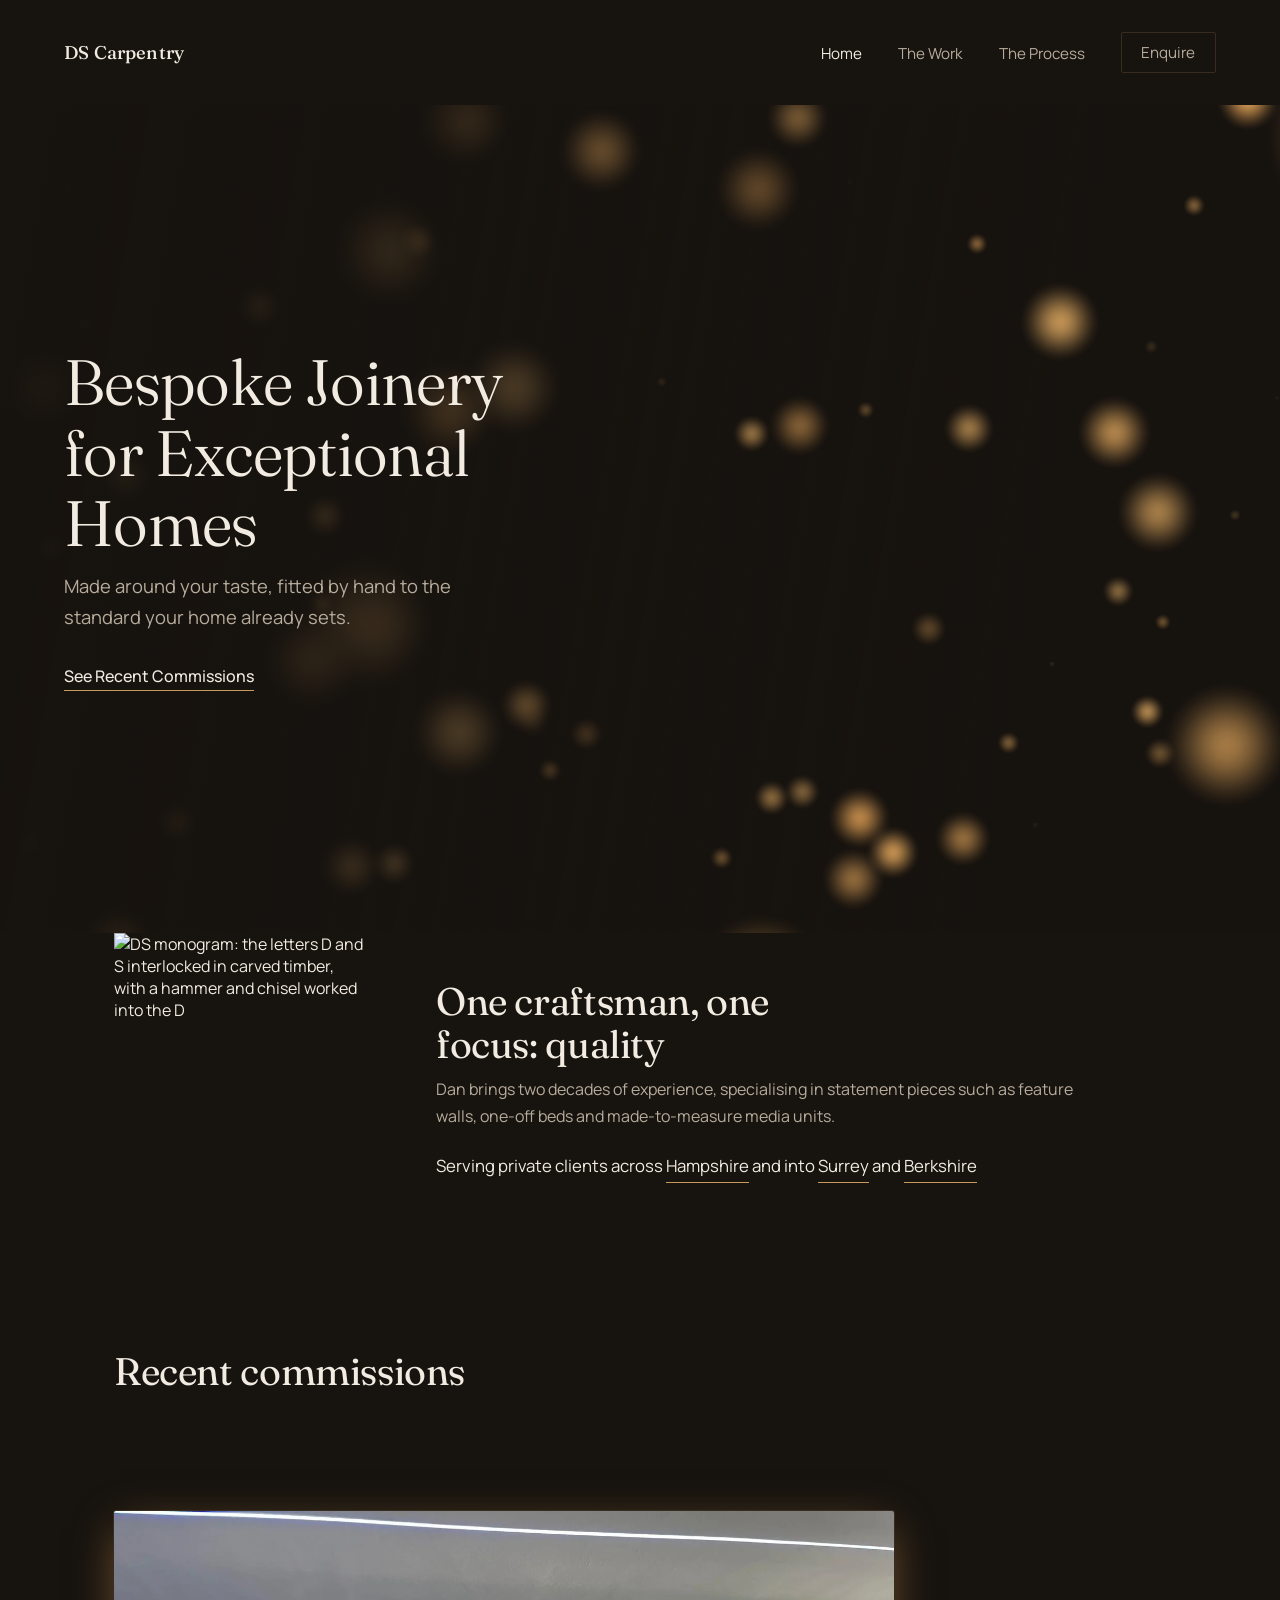
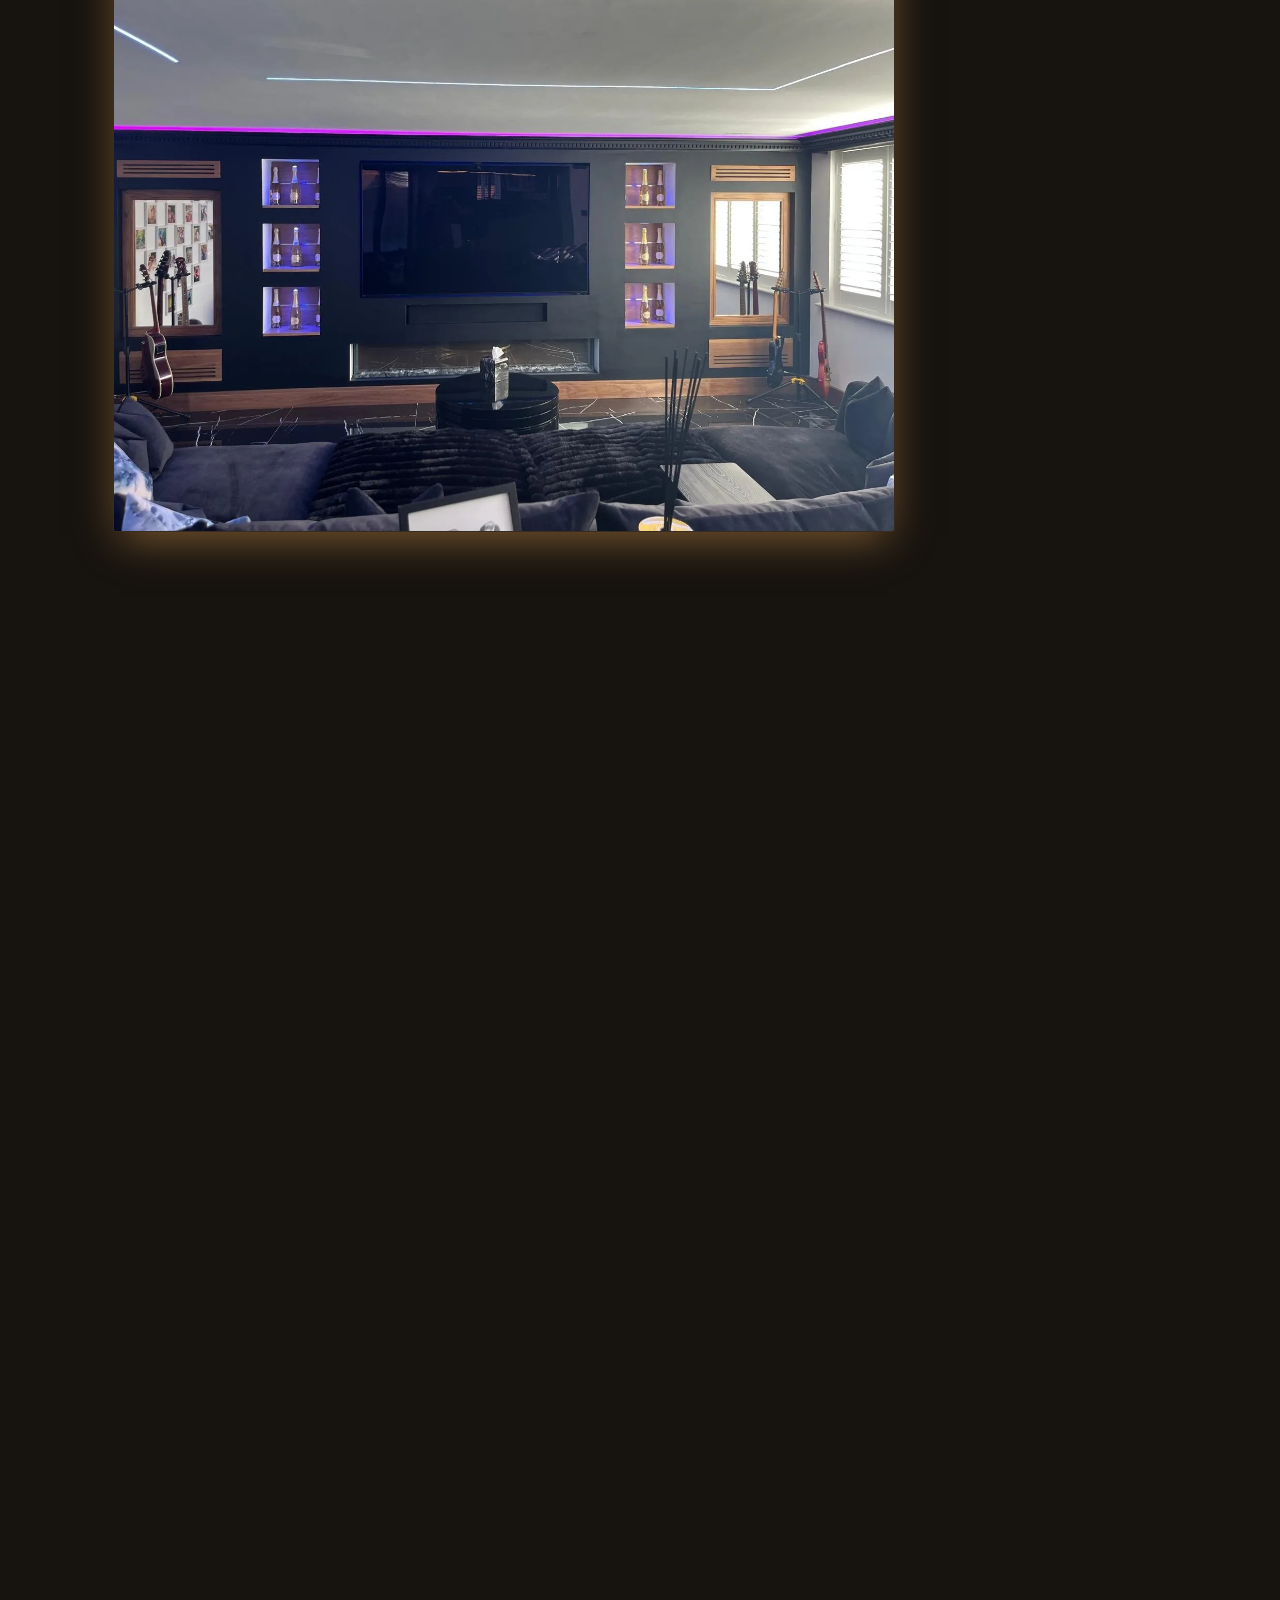
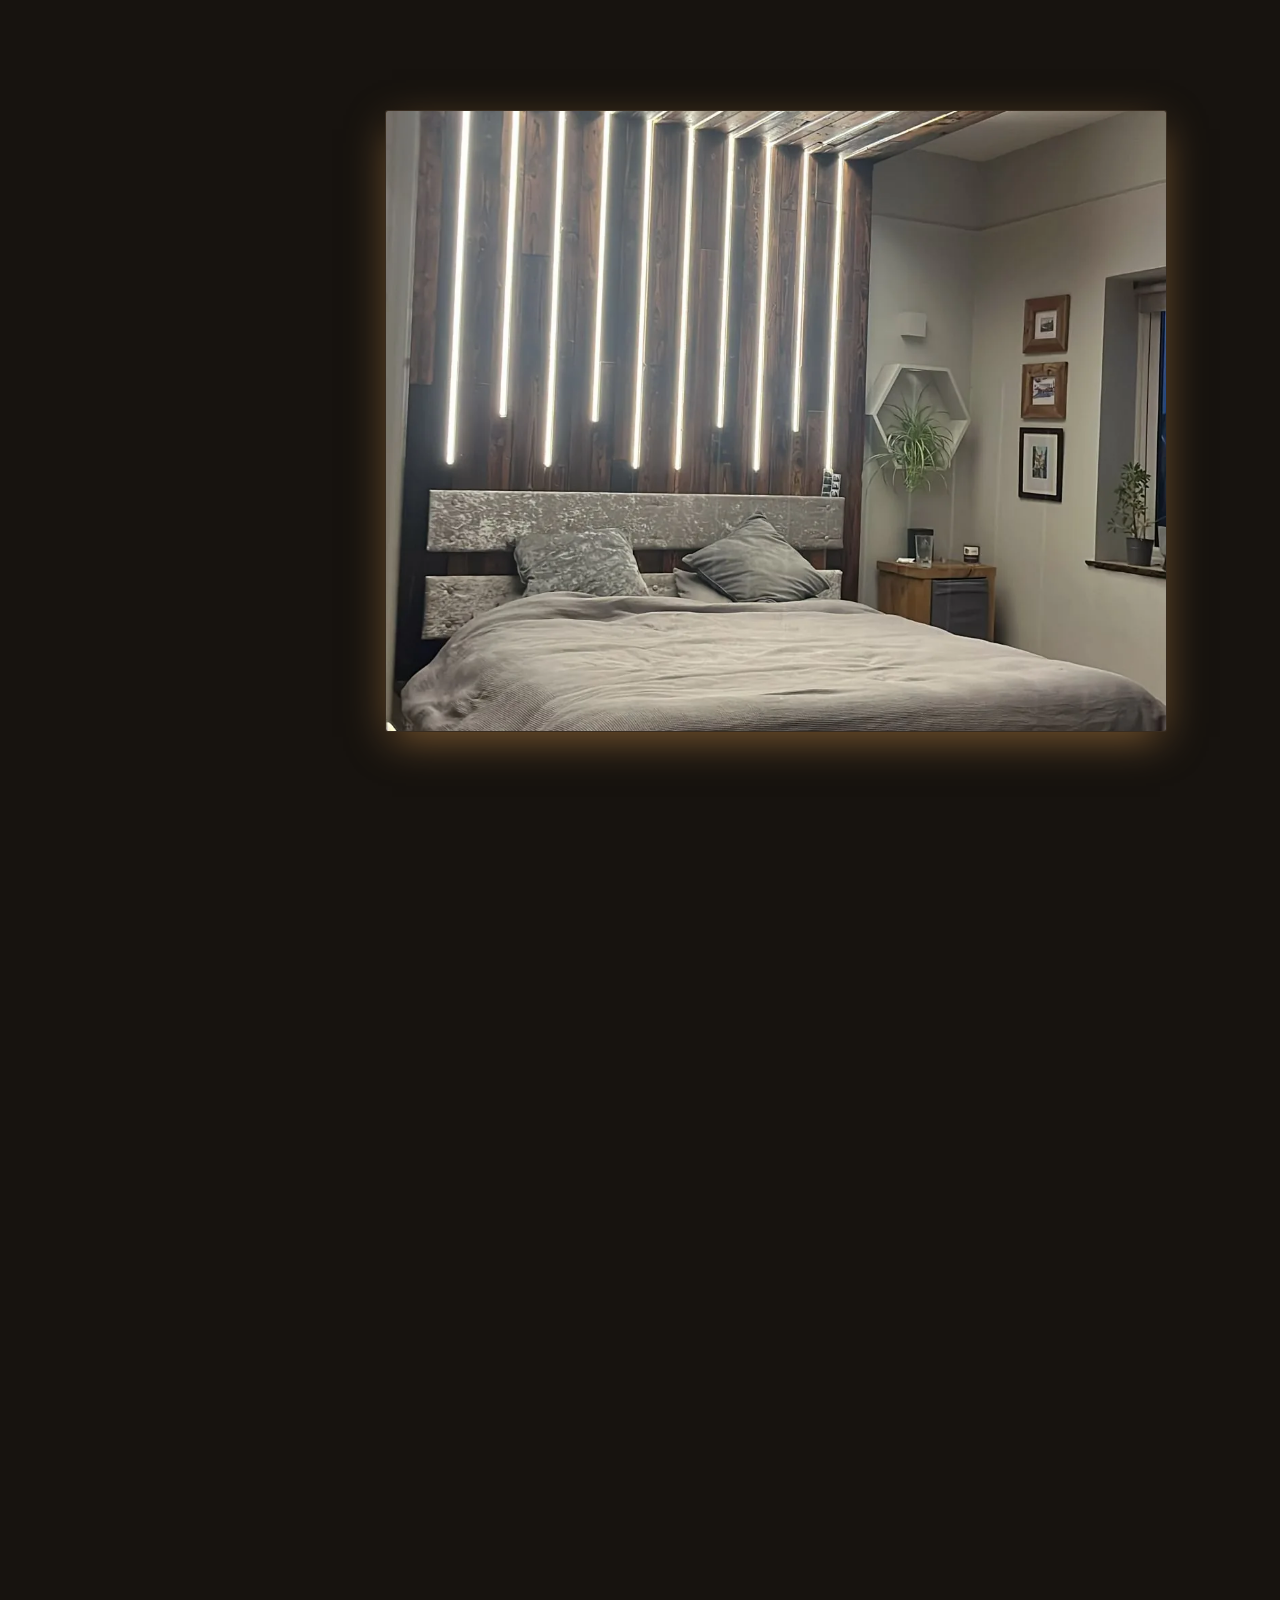
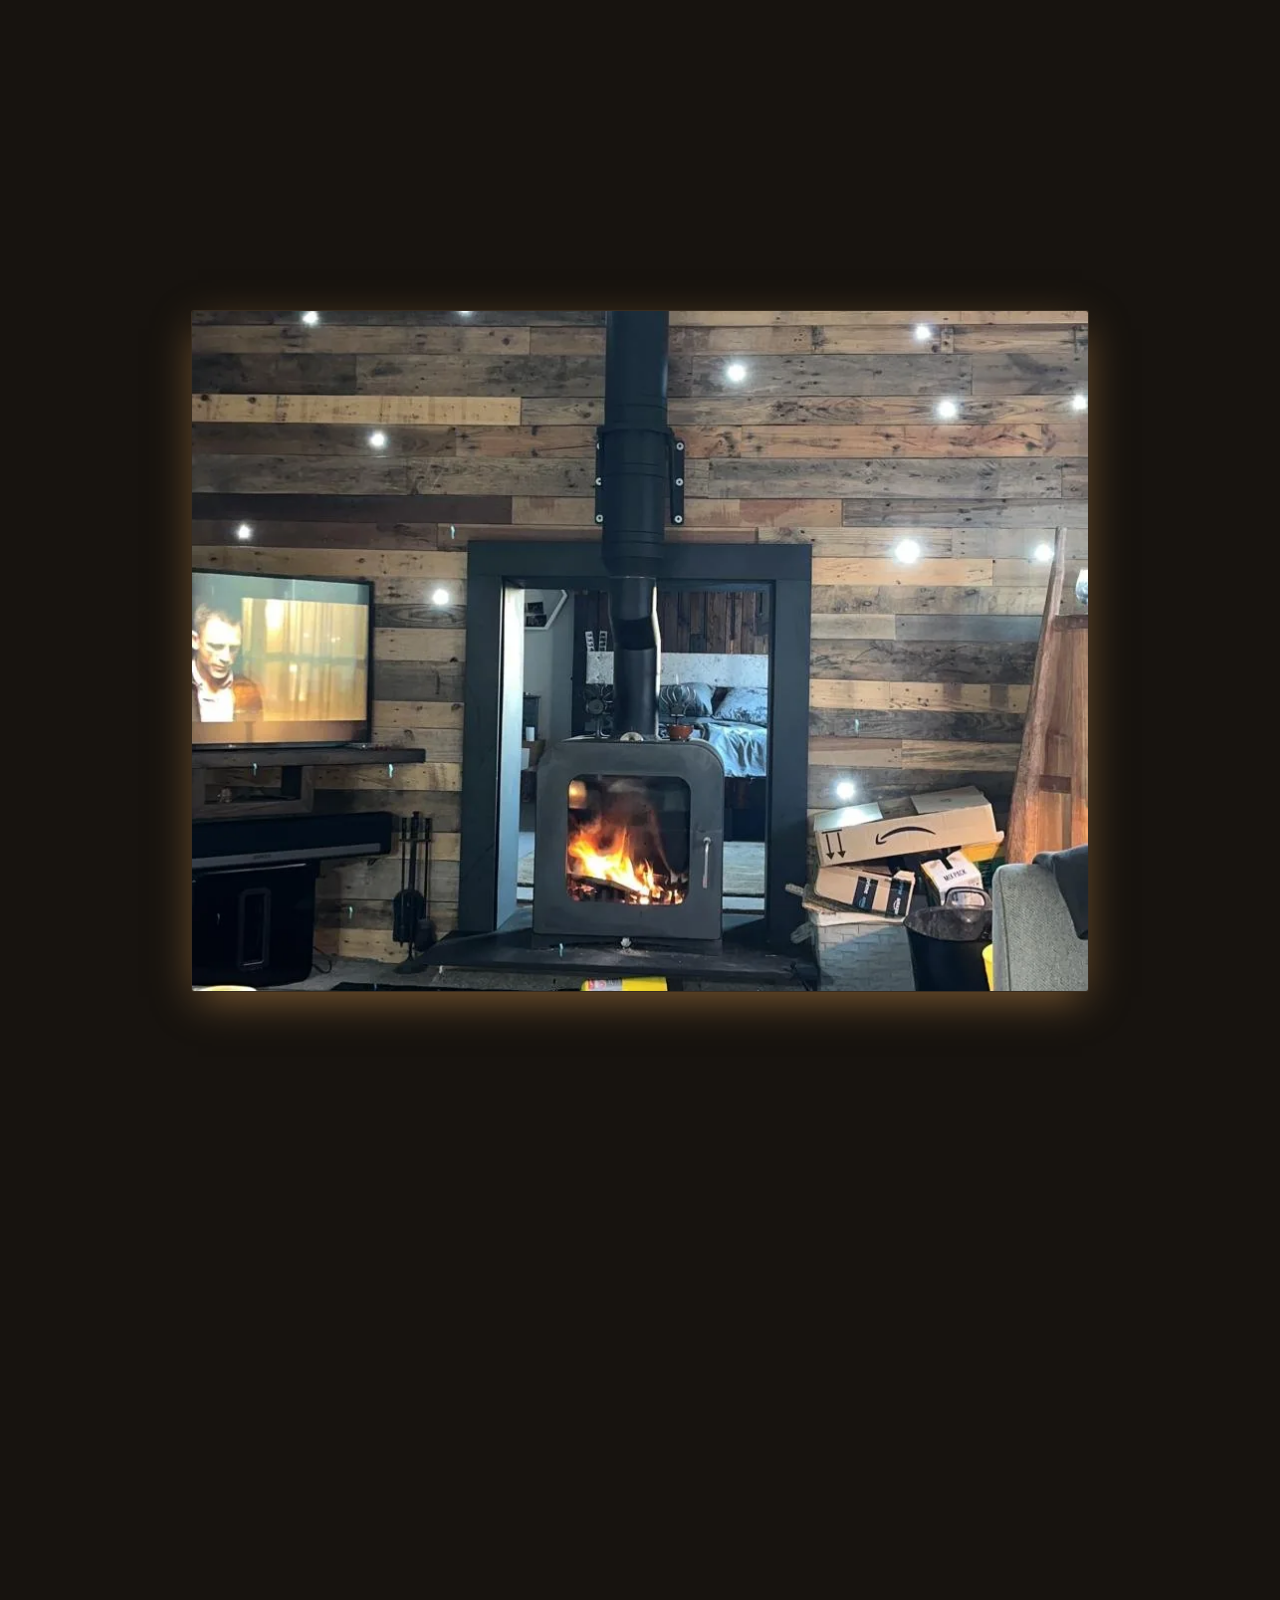
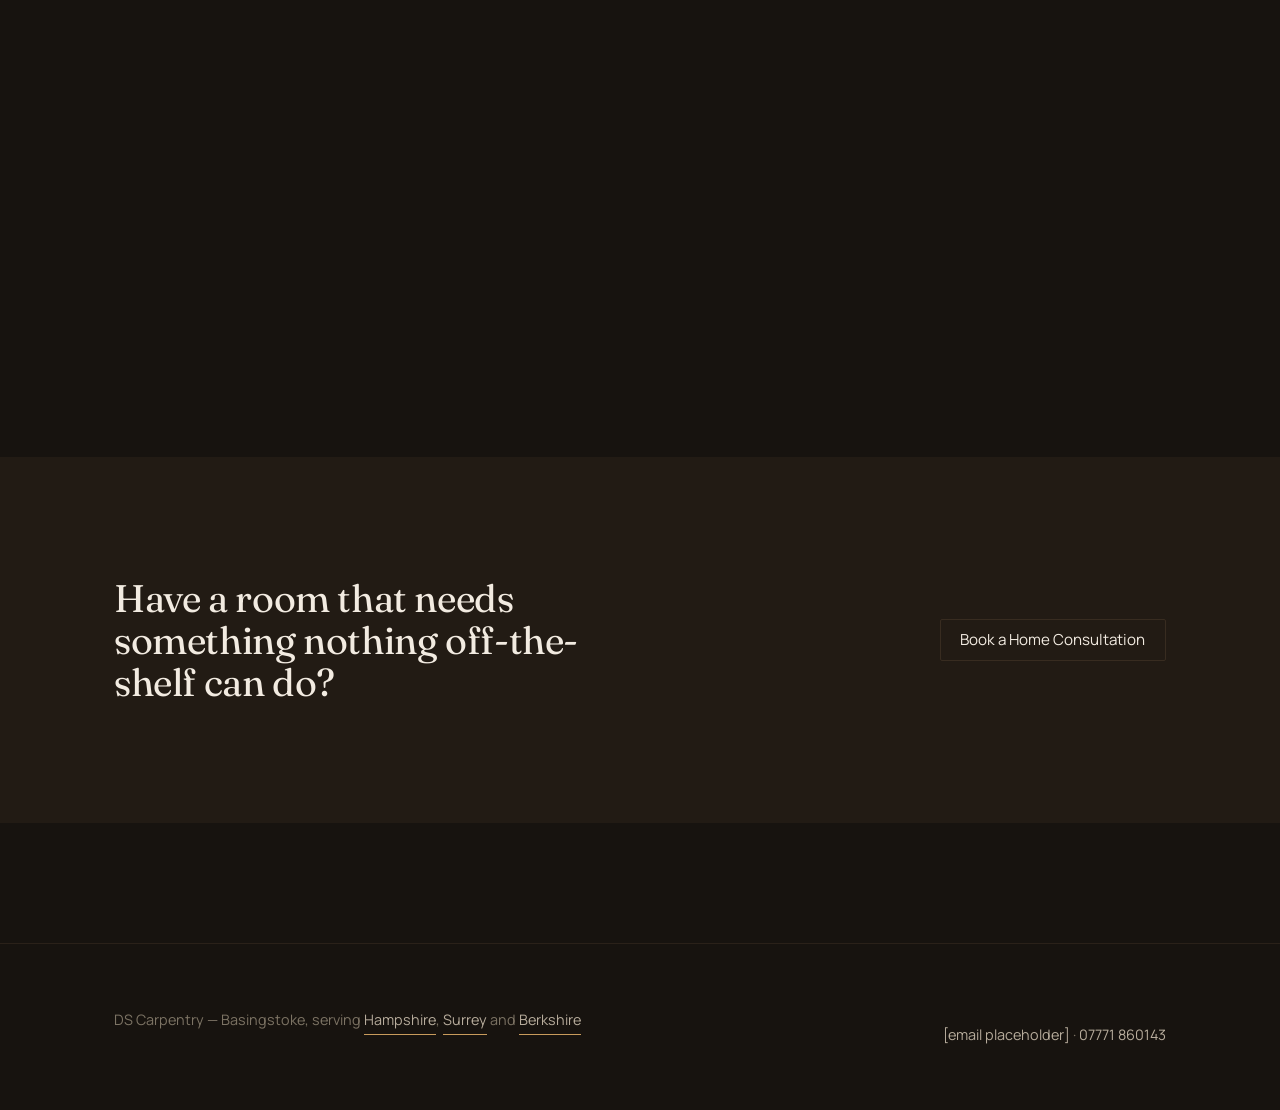
==== commit 79092cc8: "capitals on all button words" ====
--- a/index.html
+++ b/index.html
@@ -198,7 +198,7 @@
   <div class="hero-content">
     <h1>Bespoke Joinery for Exceptional Homes</h1>
     <p class="sub">Made around your taste, fitted by hand to the standard your home already sets.</p>
-    <a class="cta-link" href="work.html">See recent commissions</a>
+    <a class="cta-link" href="work.html">See Recent Commissions</a>
   </div>
 </section>
 
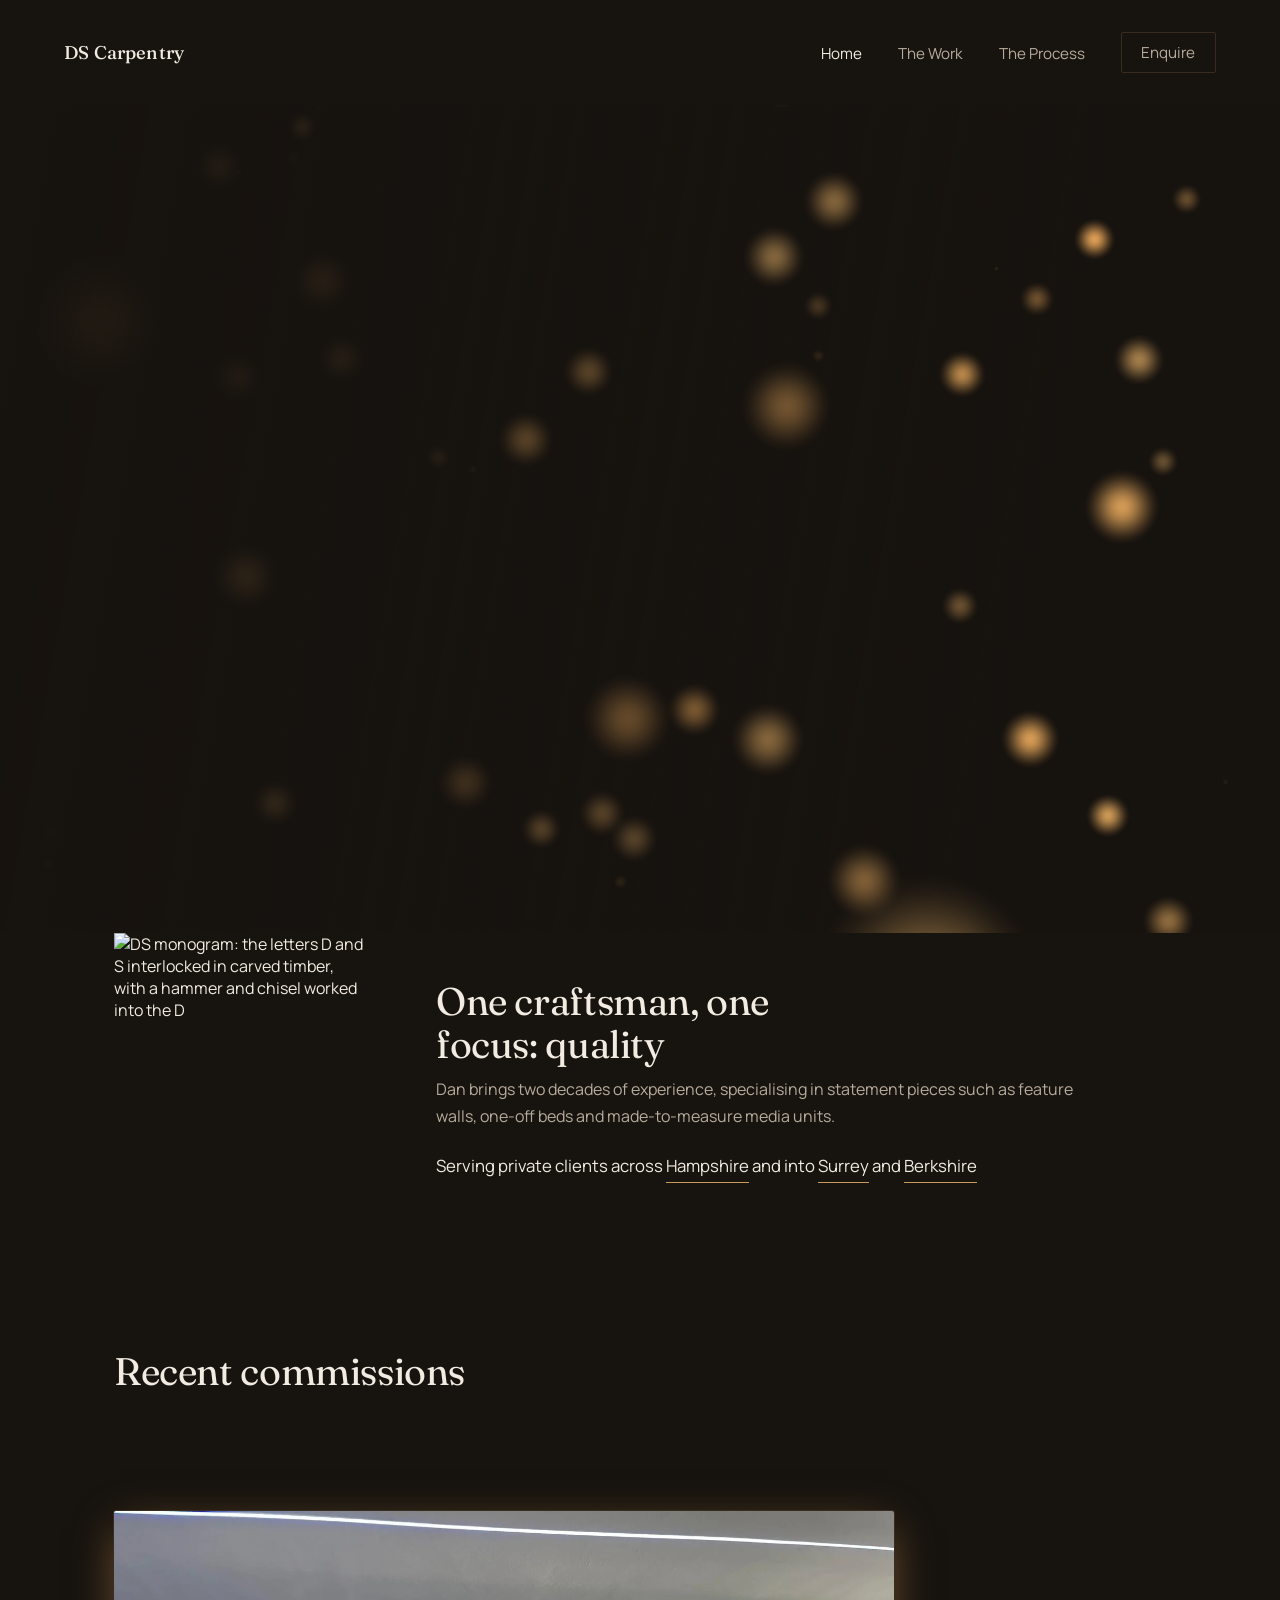
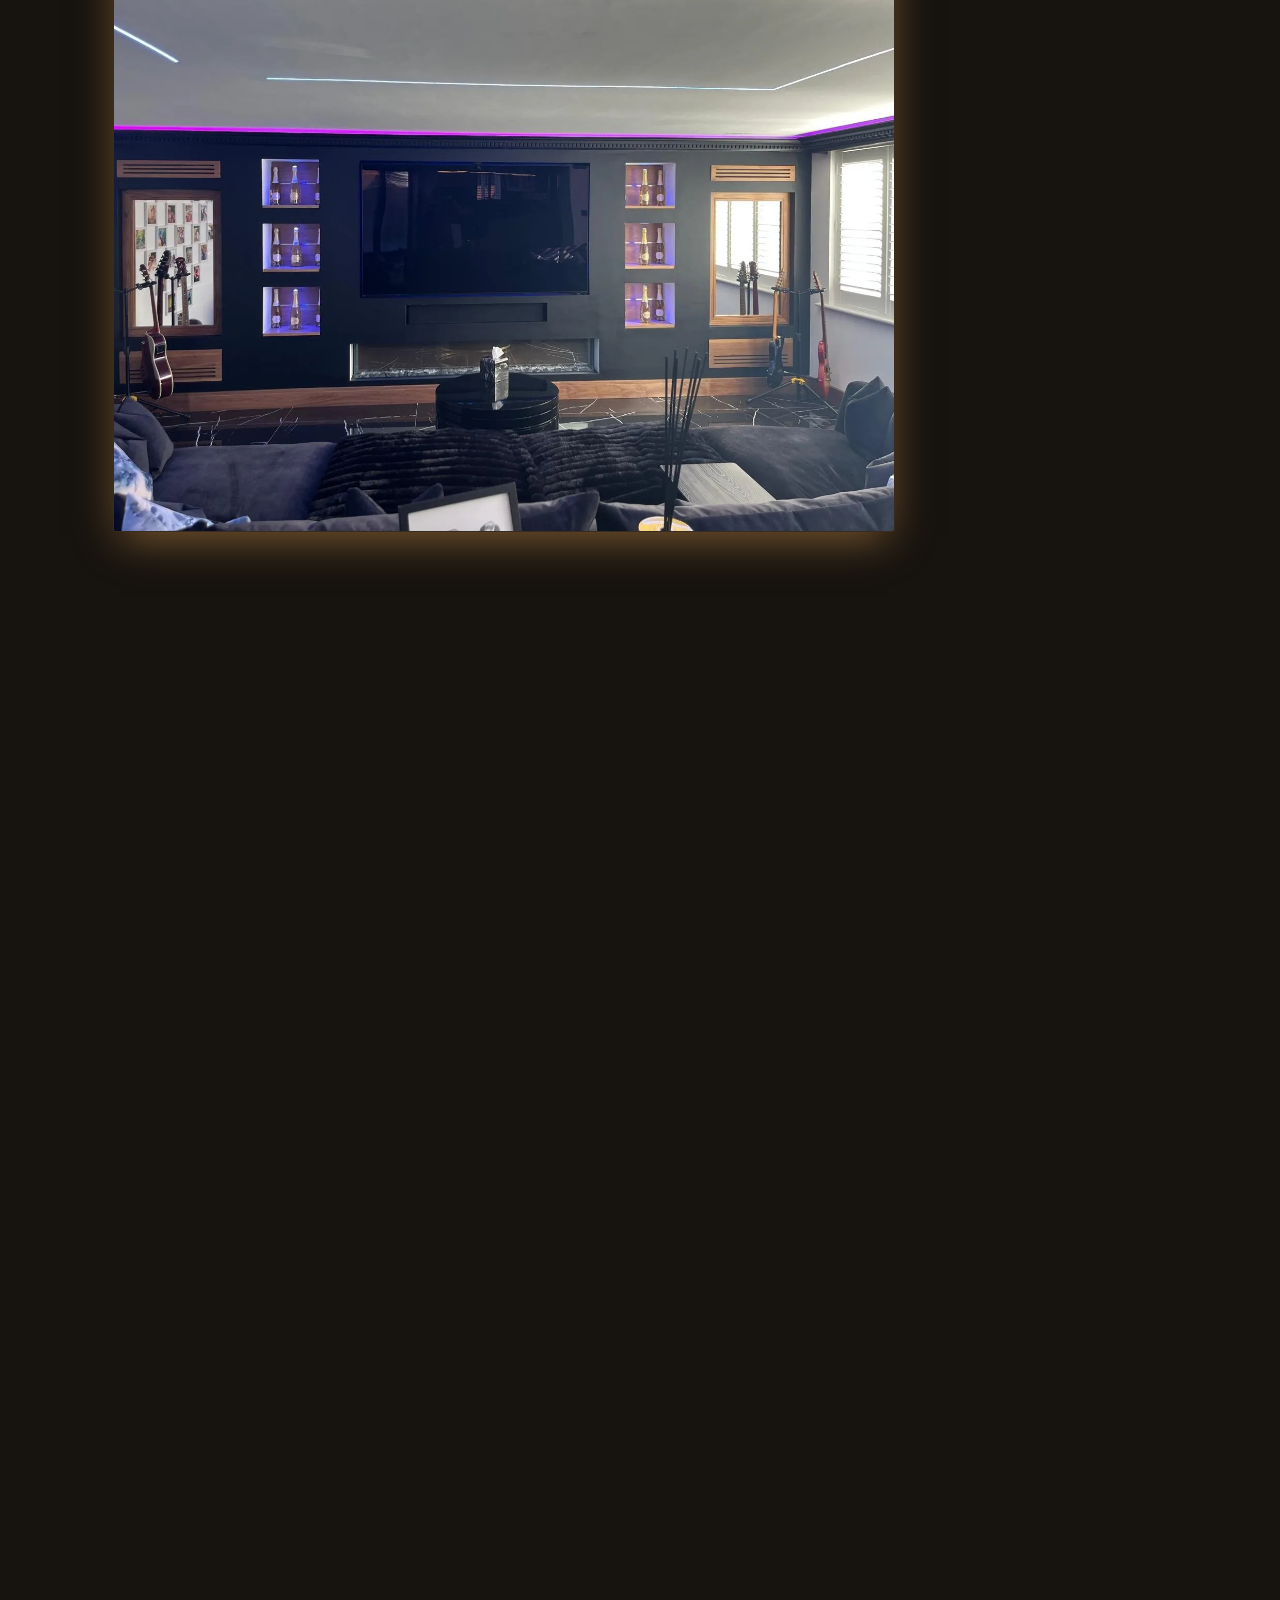
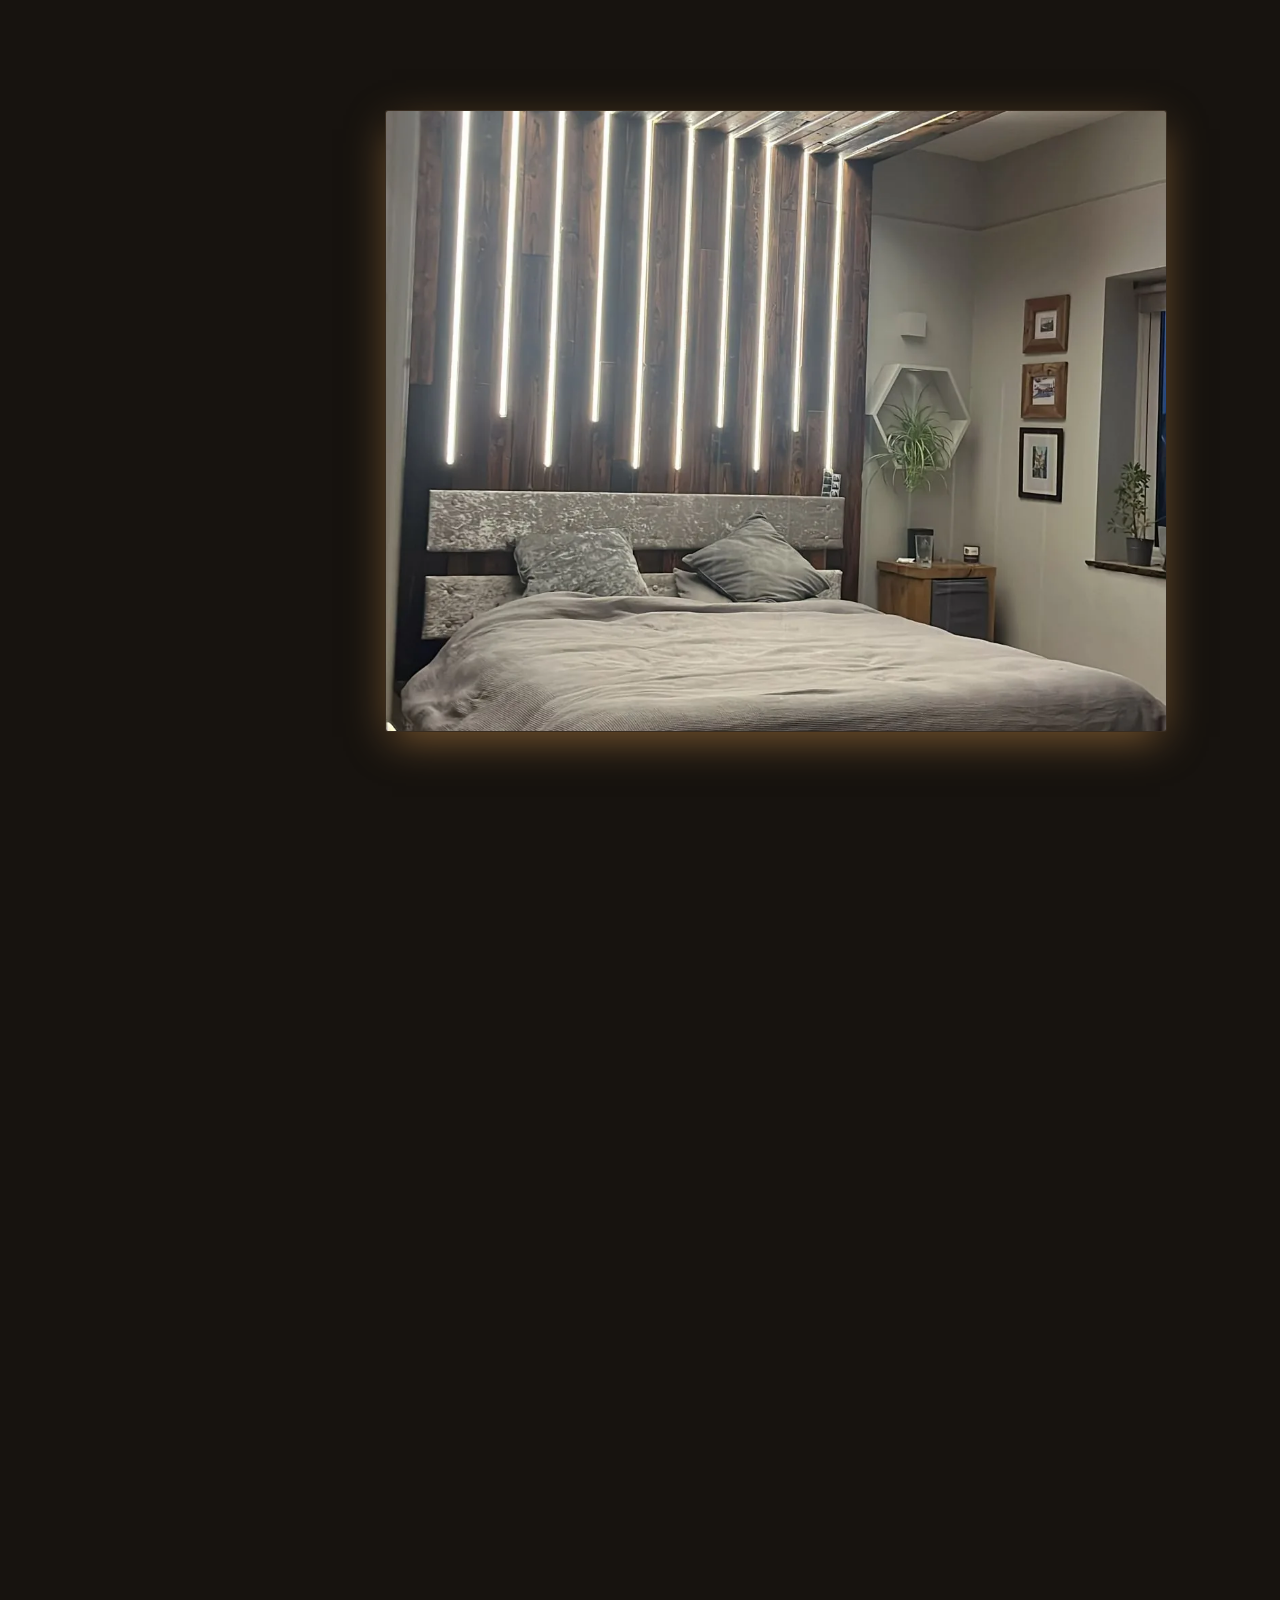
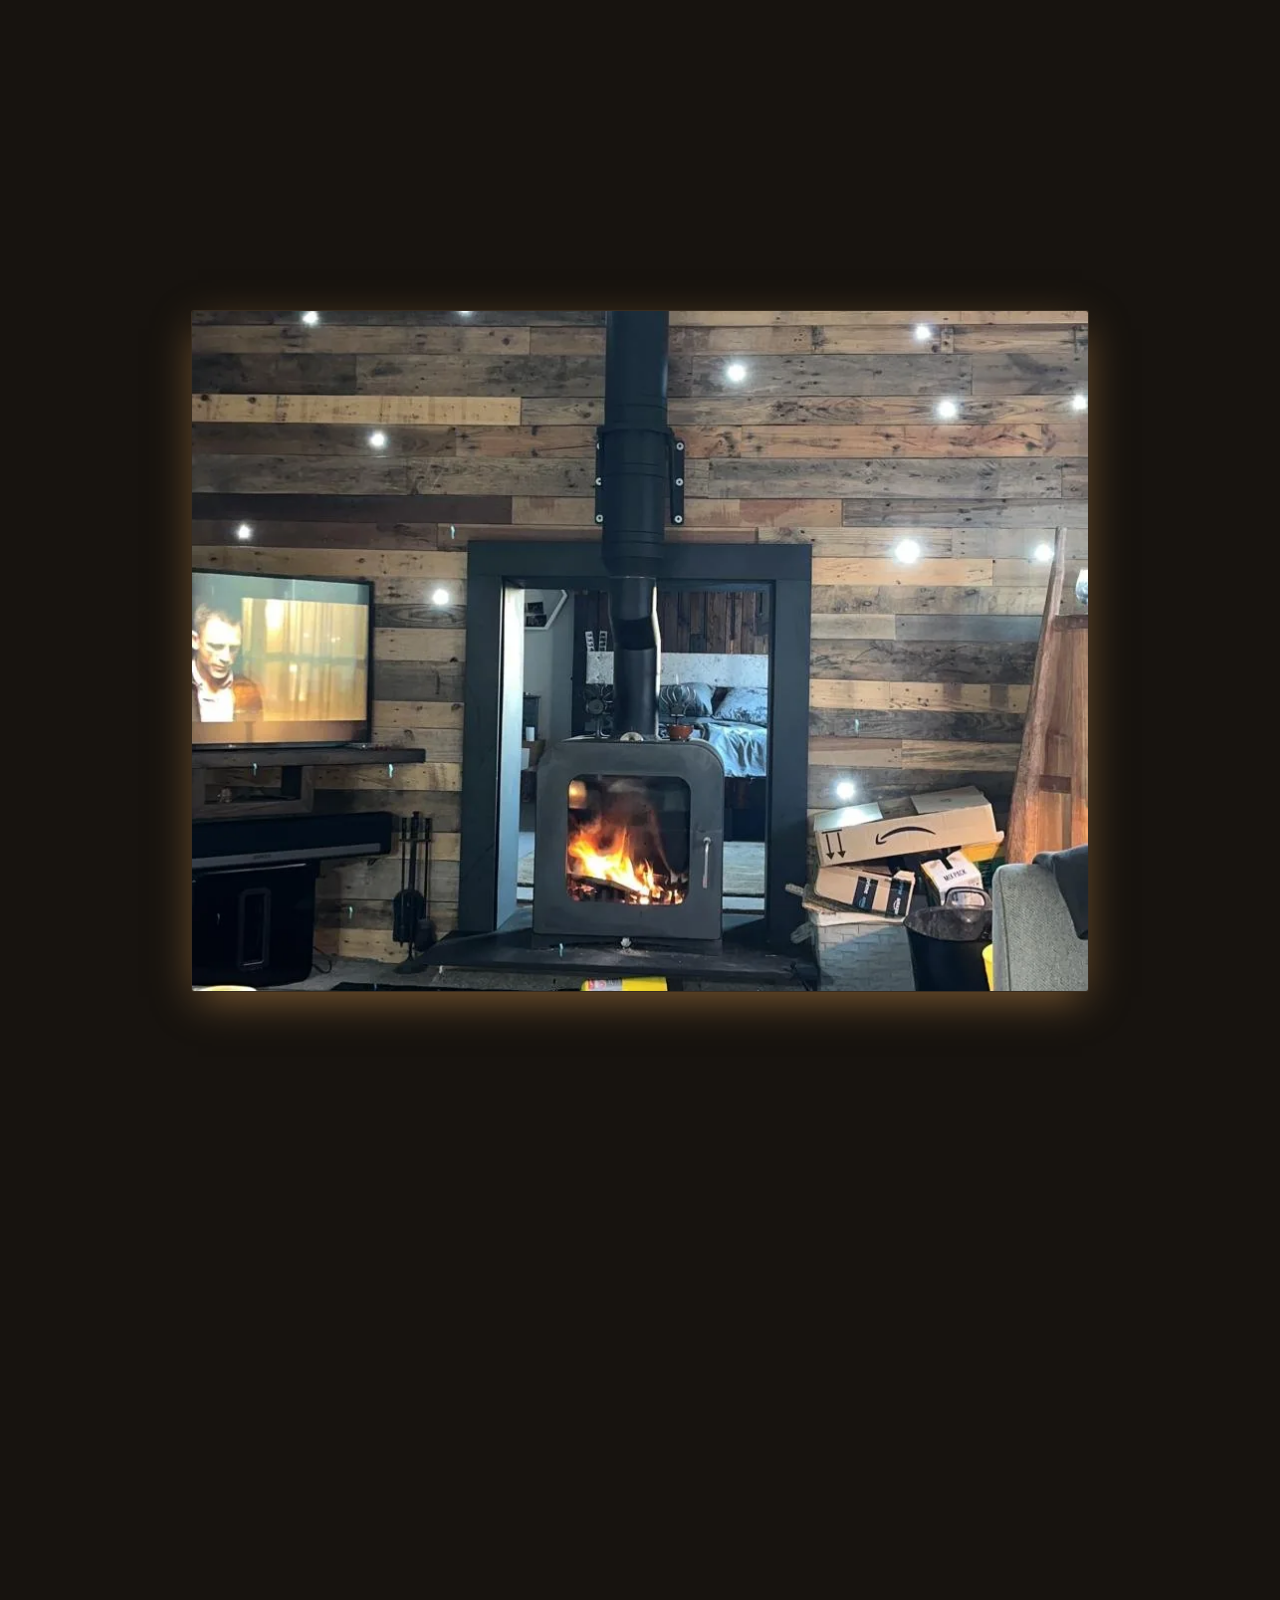
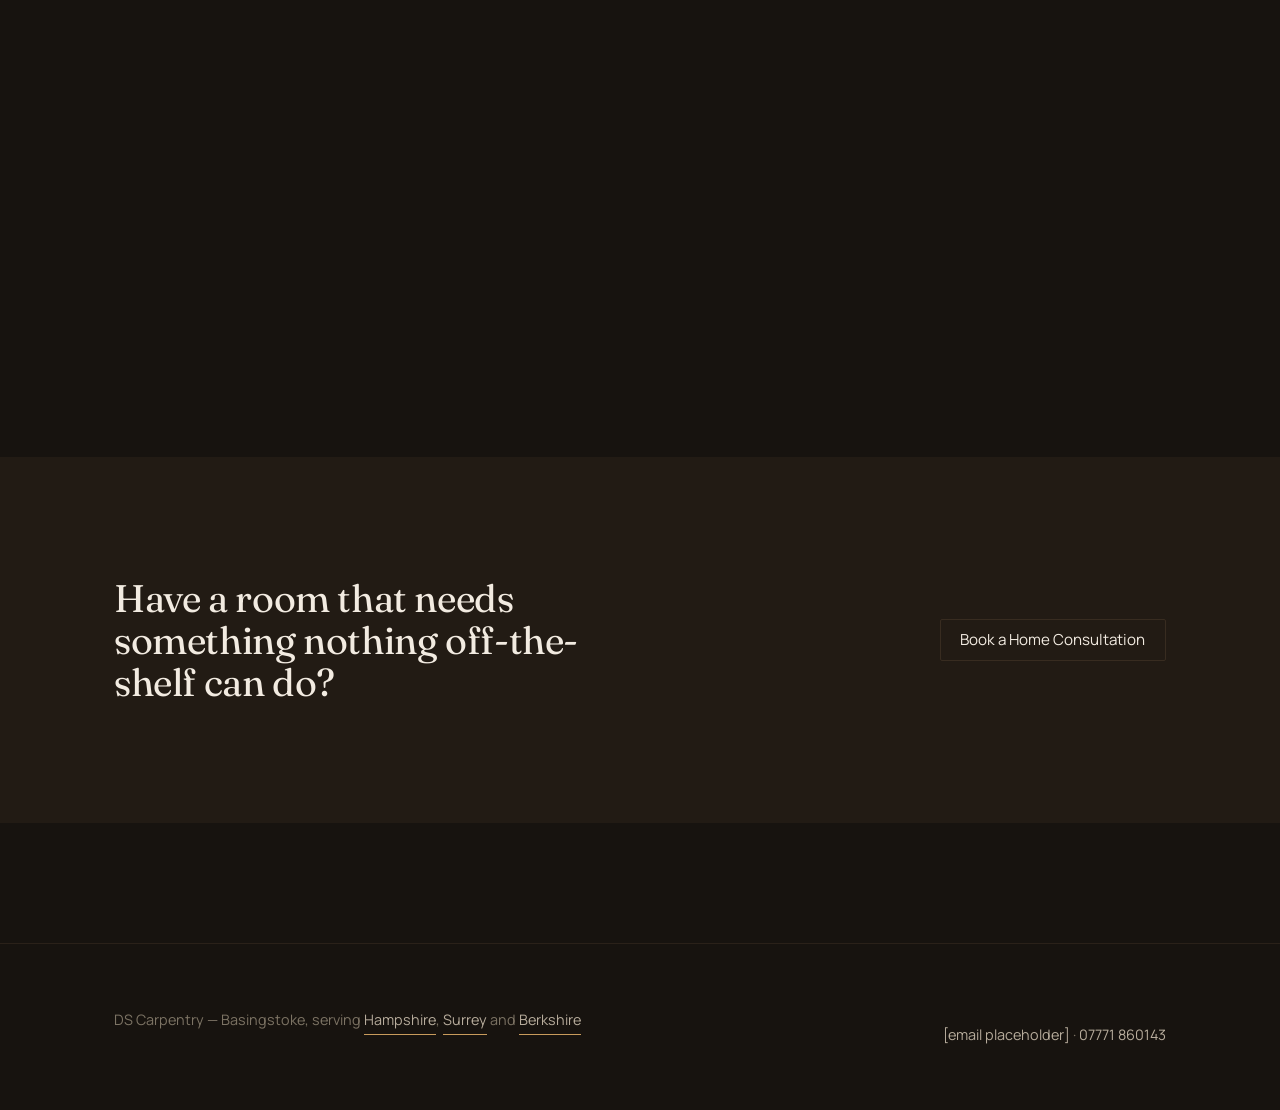
==== commit 6d5dabda: "Intro animation only triggers once" ====
--- a/index.html
+++ b/index.html
@@ -12,6 +12,12 @@
 <link rel="icon" href="favicon.ico">
 <link rel="icon" type="image/png" sizes="32x32" href="favicon-32.png">
 <link rel="apple-touch-icon" href="apple-touch-icon.png">
+<script>
+  // Runs before first paint: if the intro already played in this tab
+  // session, flag <html> so the CSS below hides the overlay instantly
+  // (no flash of the dark screen on return visits to Home).
+  try { if (sessionStorage.getItem('ds-intro-seen')) document.documentElement.classList.add('intro-seen'); } catch (e) {}
+</script>
 <style>
   .hero{
     position: relative;
@@ -35,6 +41,10 @@
     animation: rise 1900ms cubic-bezier(0.16, 1, 0.3, 1) 200ms forwards;
   }
   @keyframes rise{ to{ opacity: 1; transform: translateY(0); } }
+
+  /* Return visits within the same session: skip the intro, hero at rest. */
+  .intro-seen .intro-overlay{ display: none; }
+  .intro-seen .hero-content{ opacity: 1; transform: none; }
 
   /* --- Bespoke intro overlay --- */
   .intro-overlay{
@@ -305,6 +315,8 @@
   // Reduced motion: CSS already shows hero-content at rest and hides the
   // overlay outright, so there is nothing for this script to trigger.
   if (reduced || !overlay || !text) return;
+  // Already played this session: the head script and CSS have handled it.
+  if (document.documentElement.classList.contains('intro-seen')) return;
 
   var FADE_IN = 800;
   var HOLD = 600;
@@ -373,6 +385,8 @@
           // Headline rise triggers here — the instant the overlay is fully
           // out of the way, not on page load.
           if (heroContent) heroContent.classList.add('rise-in');
+          // Mark as seen only once it has fully played.
+          try { sessionStorage.setItem('ds-intro-seen', '1'); } catch (e) {}
         }, OVERLAY_FADE_START + OVERLAY_FADE_DURATION);
       });
     });
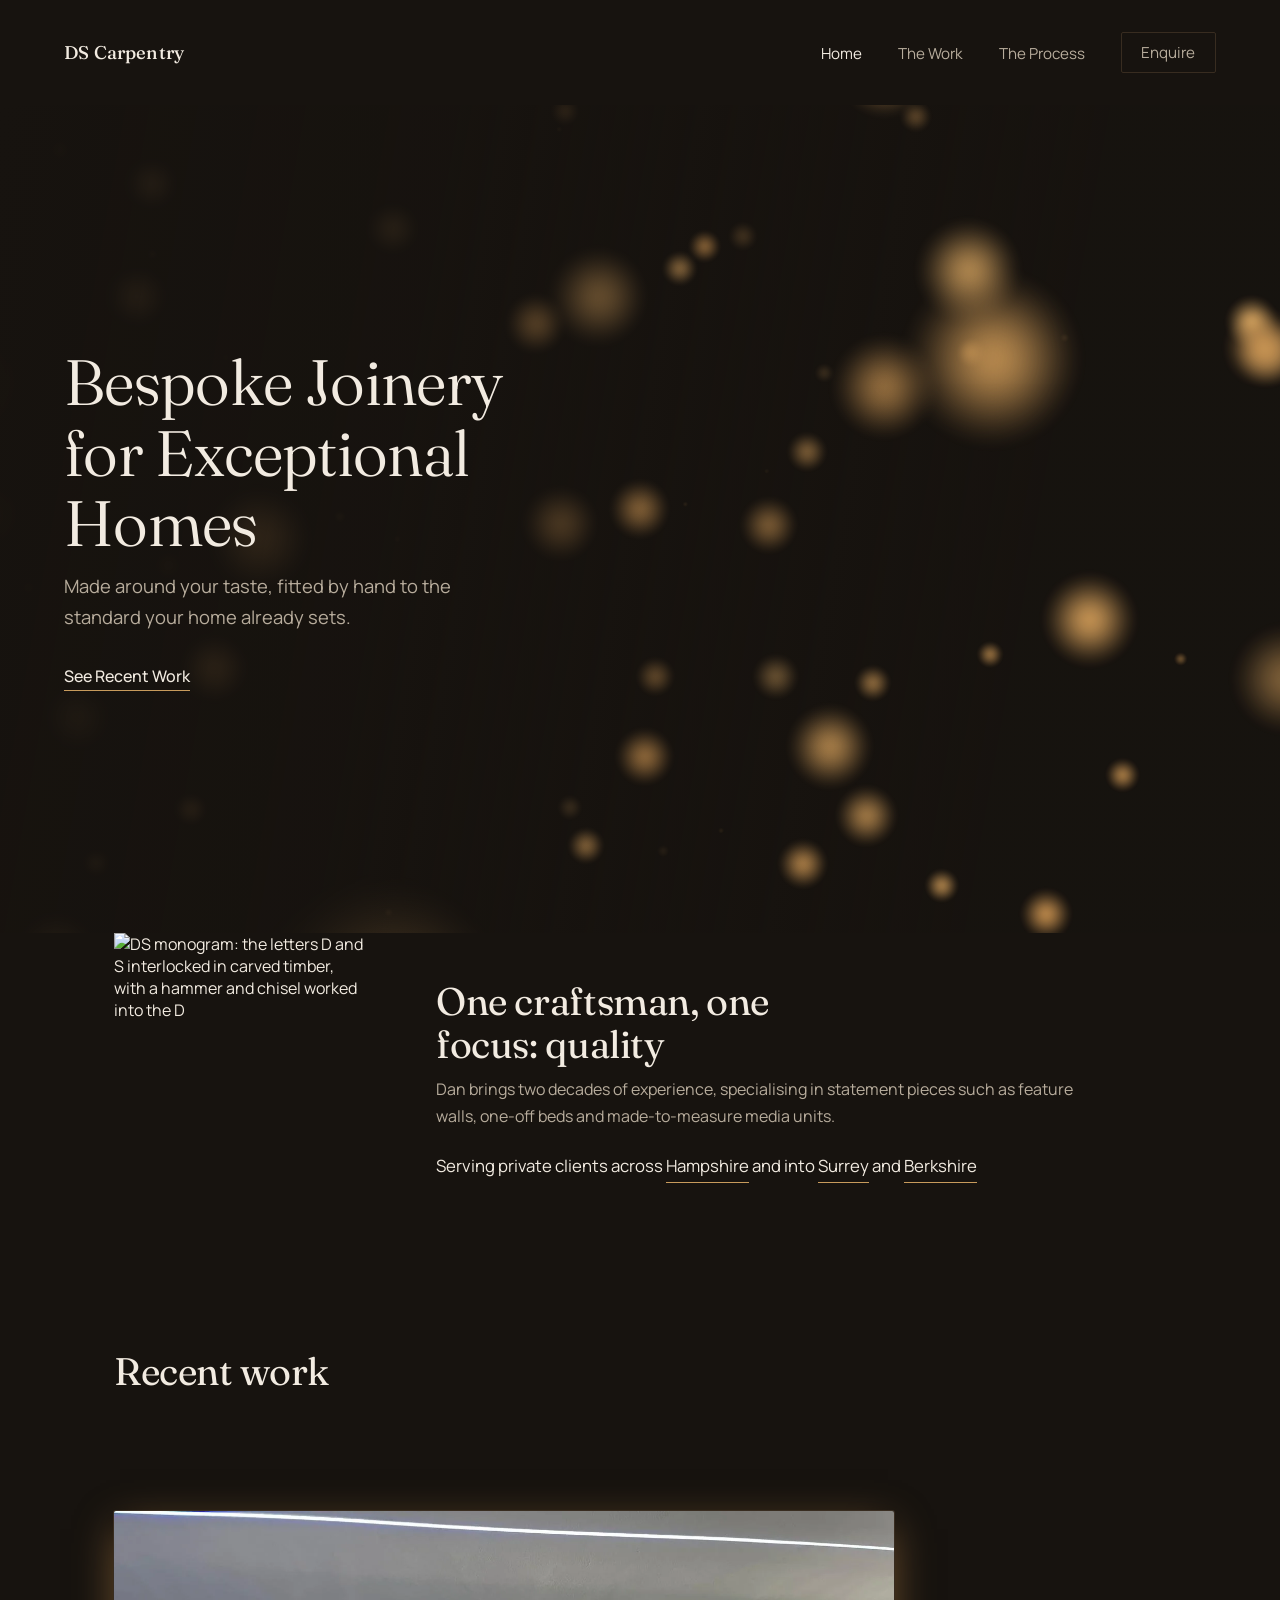
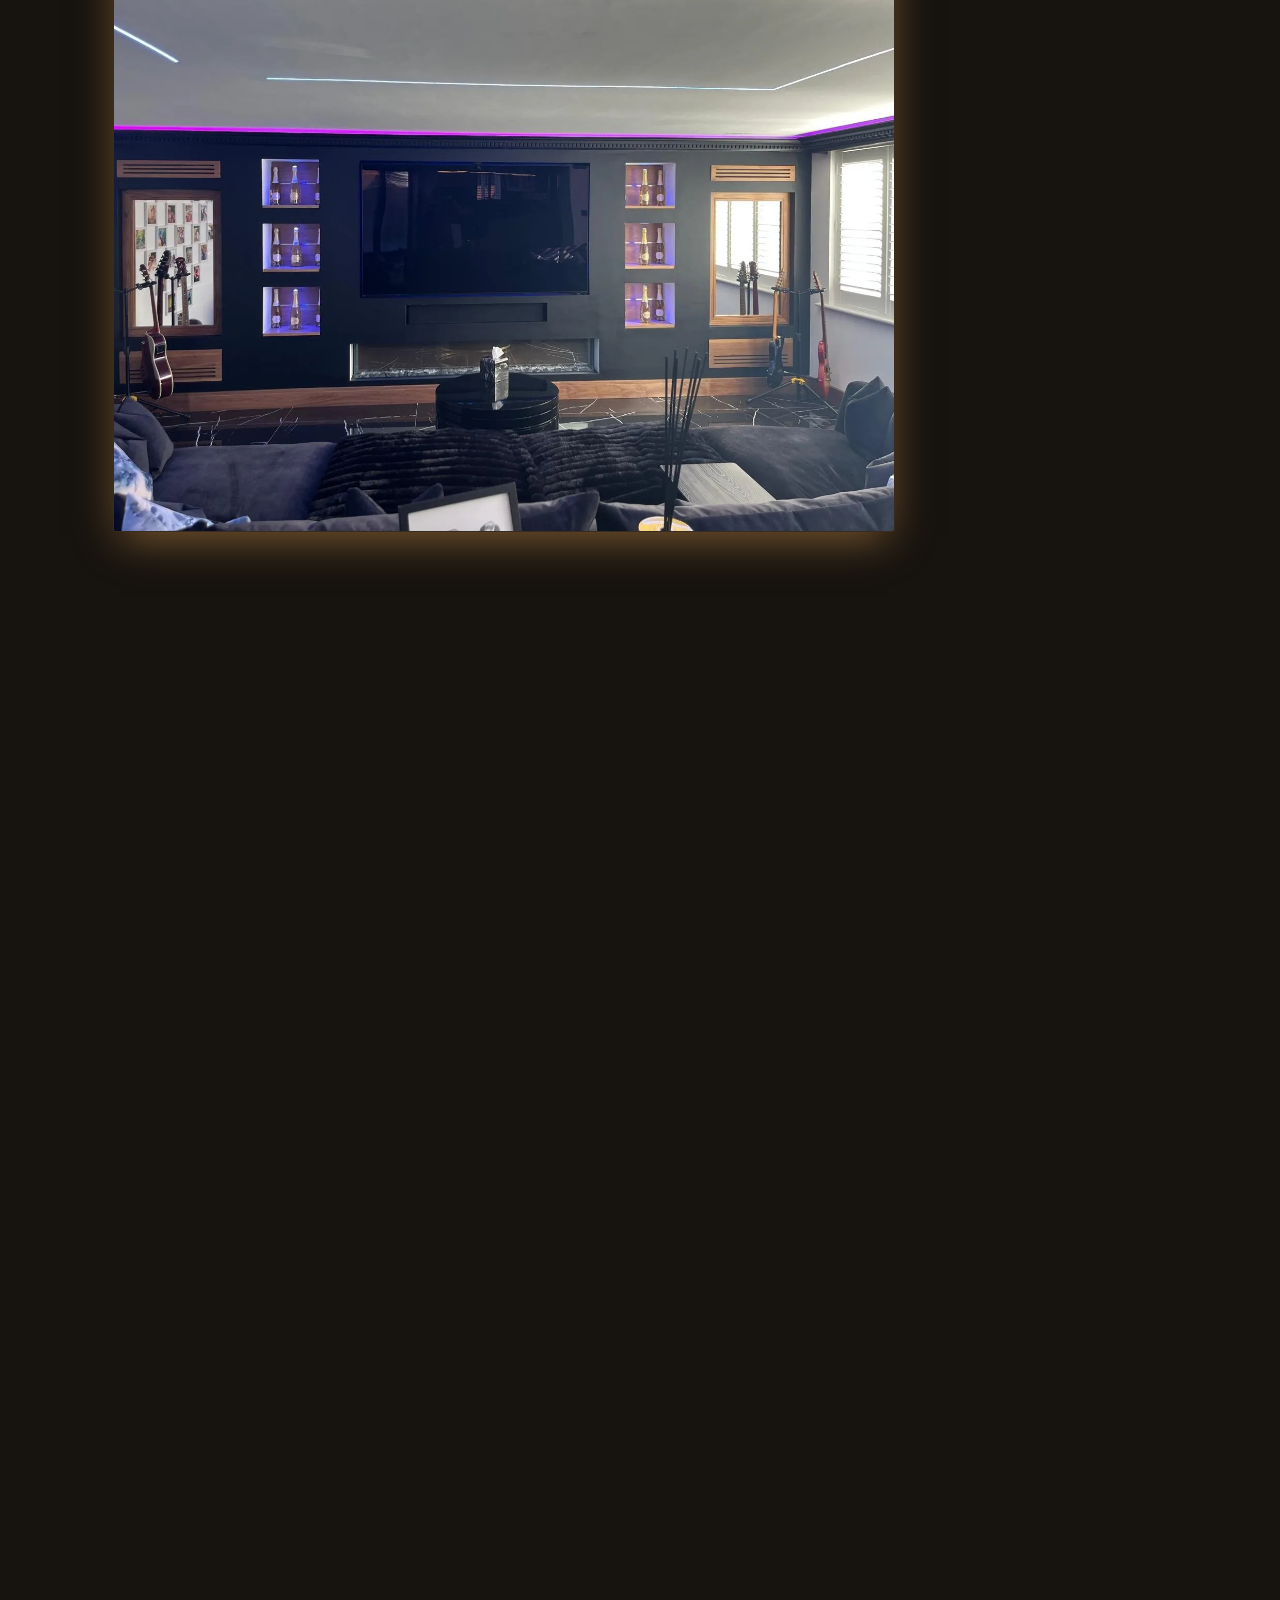
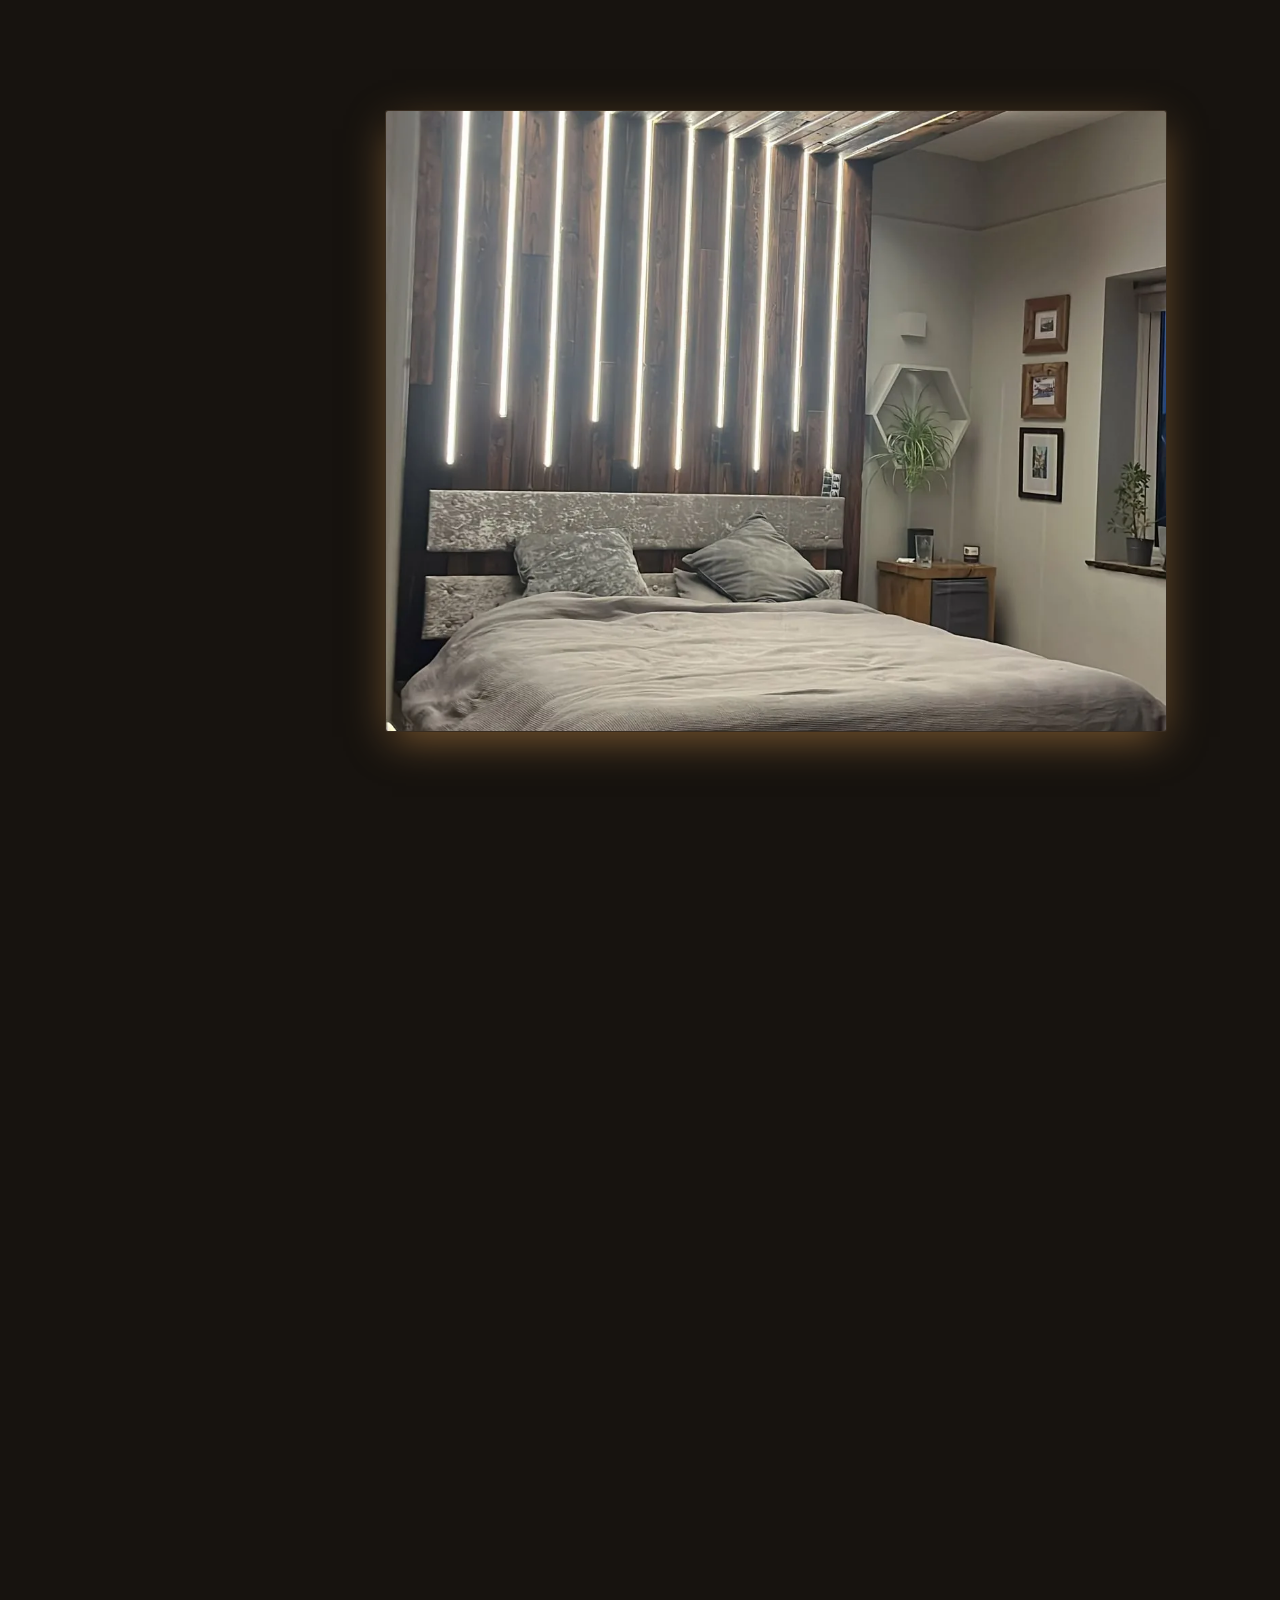
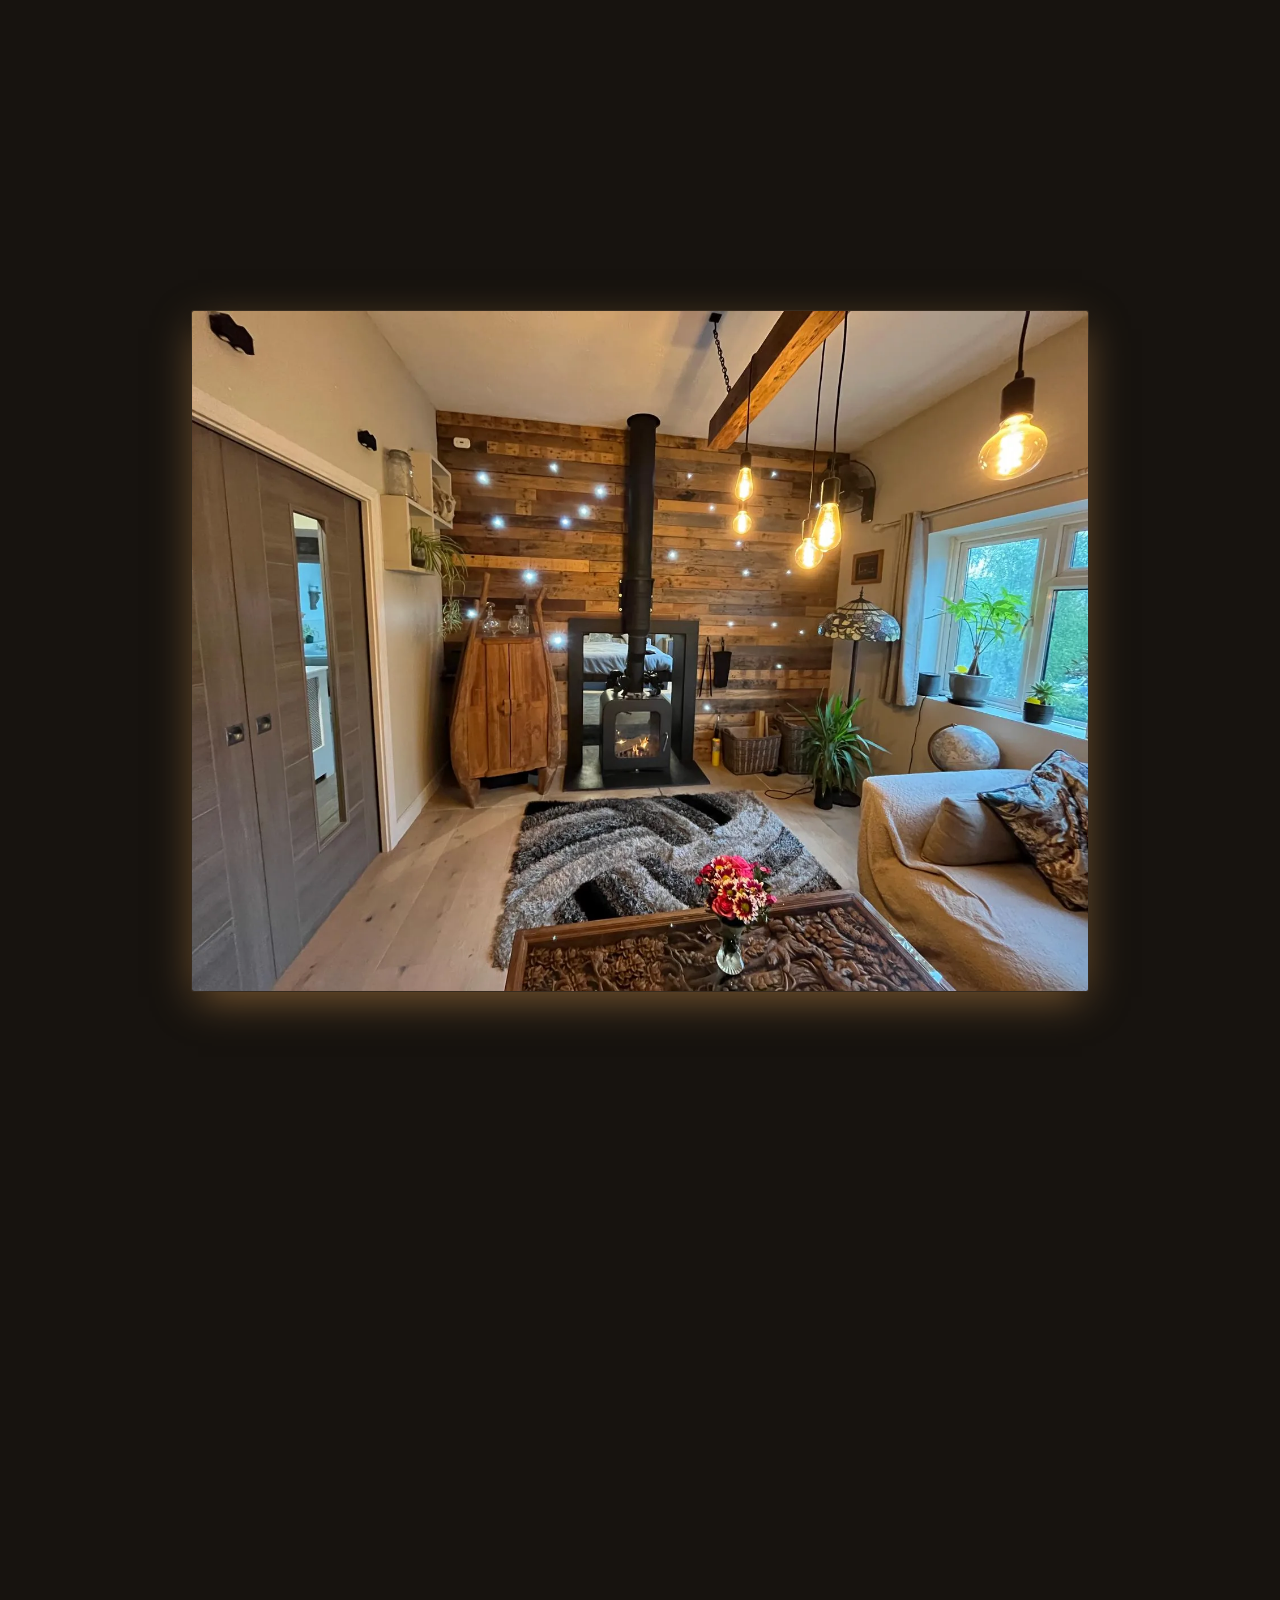
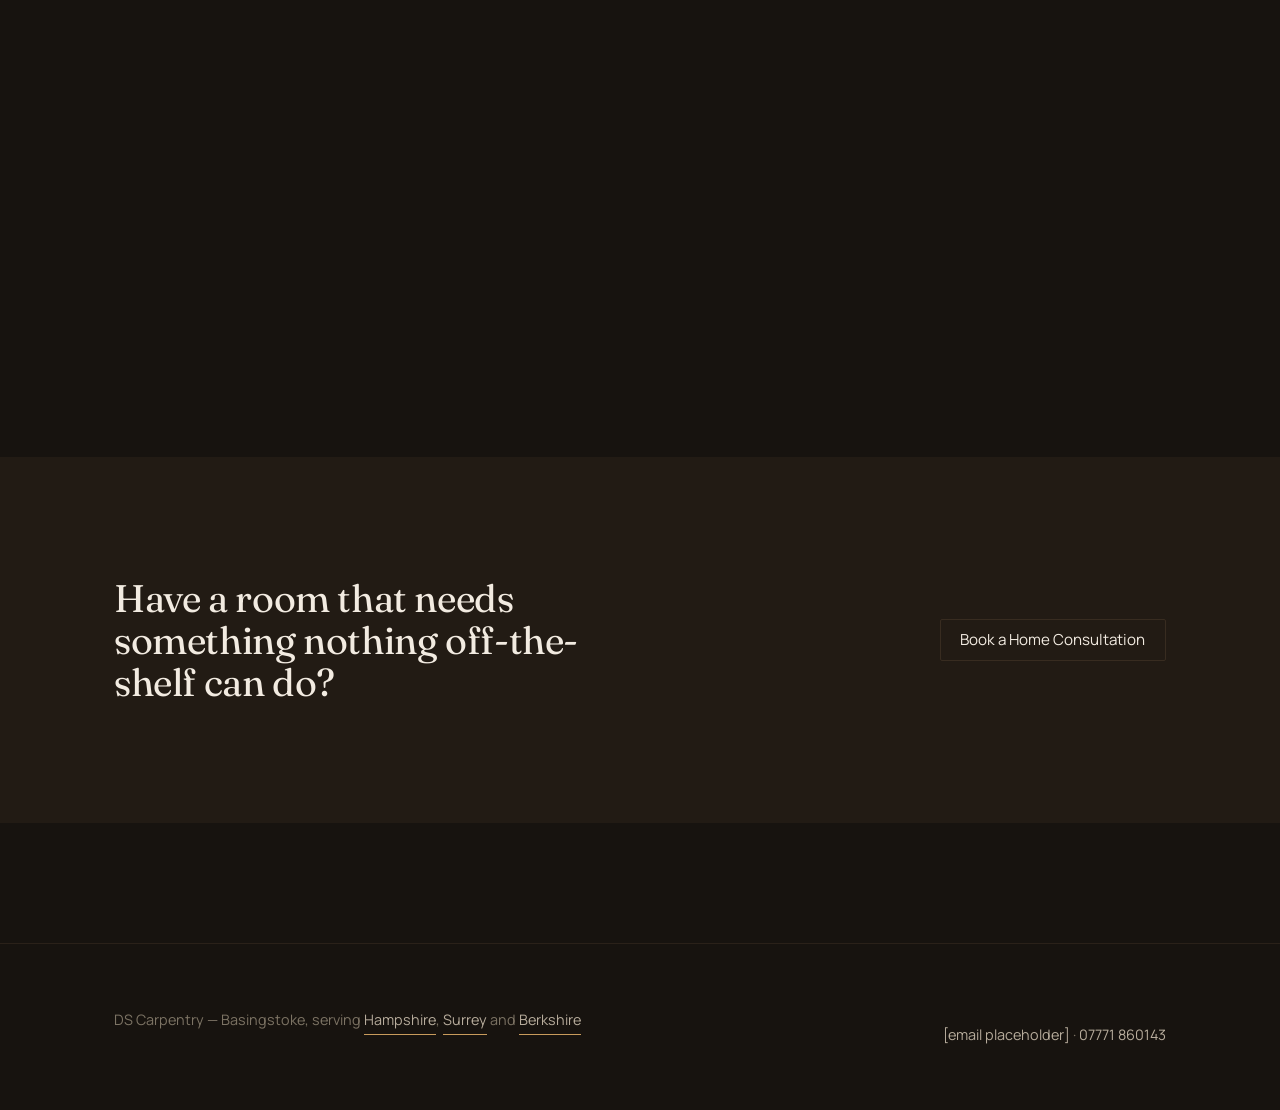
==== commit 5f48a265: "updates to naming conventions of images" ====
--- a/index.html
+++ b/index.html
@@ -208,7 +208,7 @@
   <div class="hero-content">
     <h1>Bespoke Joinery for Exceptional Homes</h1>
     <p class="sub">Made around your taste, fitted by hand to the standard your home already sets.</p>
-    <a class="cta-link" href="work.html">See Recent Commissions</a>
+    <a class="cta-link" href="work.html">See Recent Work</a>
   </div>
 </section>
 
@@ -225,7 +225,7 @@
 
 <section class="commissions-lead">
   <div class="wrap section-head">
-    <h2>Recent commissions</h2>
+    <h2>Recent work</h2>
   </div>
 </section>
 
@@ -250,14 +250,14 @@
   <div class="scene">
     <div class="scene-sticky">
       <div class="wrap">
-        <div class="flip-card journey-card" tabindex="0" role="group" aria-label="Bali-style bed frame" data-scroll-driven>
+        <div class="flip-card journey-card" tabindex="0" role="group" aria-label="Floating canopy bed" data-scroll-driven>
           <div class="flip-card-inner">
             <div class="flip-card-face flip-card-front">
-              <img src="img/work/bali-bed-frame.webp" alt="Bali-style canopy bed with radiating LED strips across a reclaimed-wood ceiling" loading="lazy">
+              <img src="img/work/floating-canopy-bed.webp" alt="Floating bed with an underlit base beneath a timber canopy, LED lines running from the headboard up across the ceiling" loading="lazy">
             </div>
             <div class="flip-card-face flip-card-back">
-              <p class="eyebrow">Bali-style bed frame</p>
-              <p>A canopy bed with LED strips built into the reclaimed-wood ceiling above it.</p>
+              <p class="eyebrow">Floating canopy bed</p>
+              <p>A floating bed beneath a half-tester canopy, with LED lines sweeping from the headboard up and over.</p>
             </div>
           </div>
         </div>
@@ -267,14 +267,14 @@
   <div class="scene">
     <div class="scene-sticky">
       <div class="wrap">
-        <div class="flip-card journey-card" tabindex="0" role="group" aria-label="Walnut media wall" data-scroll-driven>
+        <div class="flip-card journey-card" tabindex="0" role="group" aria-label="Starlit fireplace wall" data-scroll-driven>
           <div class="flip-card-inner">
             <div class="flip-card-face flip-card-front">
-              <img src="img/work/walnut-media-wall.webp" alt="Reclaimed wood media wall with an integrated woodburner" loading="lazy">
+              <img src="img/work/starlit-fireplace-wall.webp" alt="Timber-boarded fireplace wall with pinpoint lights, a double-sided woodburner and pendant bulbs on an overhead beam" loading="lazy">
             </div>
             <div class="flip-card-face flip-card-back">
-              <p class="eyebrow">Walnut media wall</p>
-              <p>Reclaimed timber runs across the media wall and the woodburner in one continuous piece.</p>
+              <p class="eyebrow">Starlit fireplace wall</p>
+              <p>Pinpoint lights are set into the boarded wall around a woodburner that opens through to the room beyond.</p>
             </div>
           </div>
         </div>
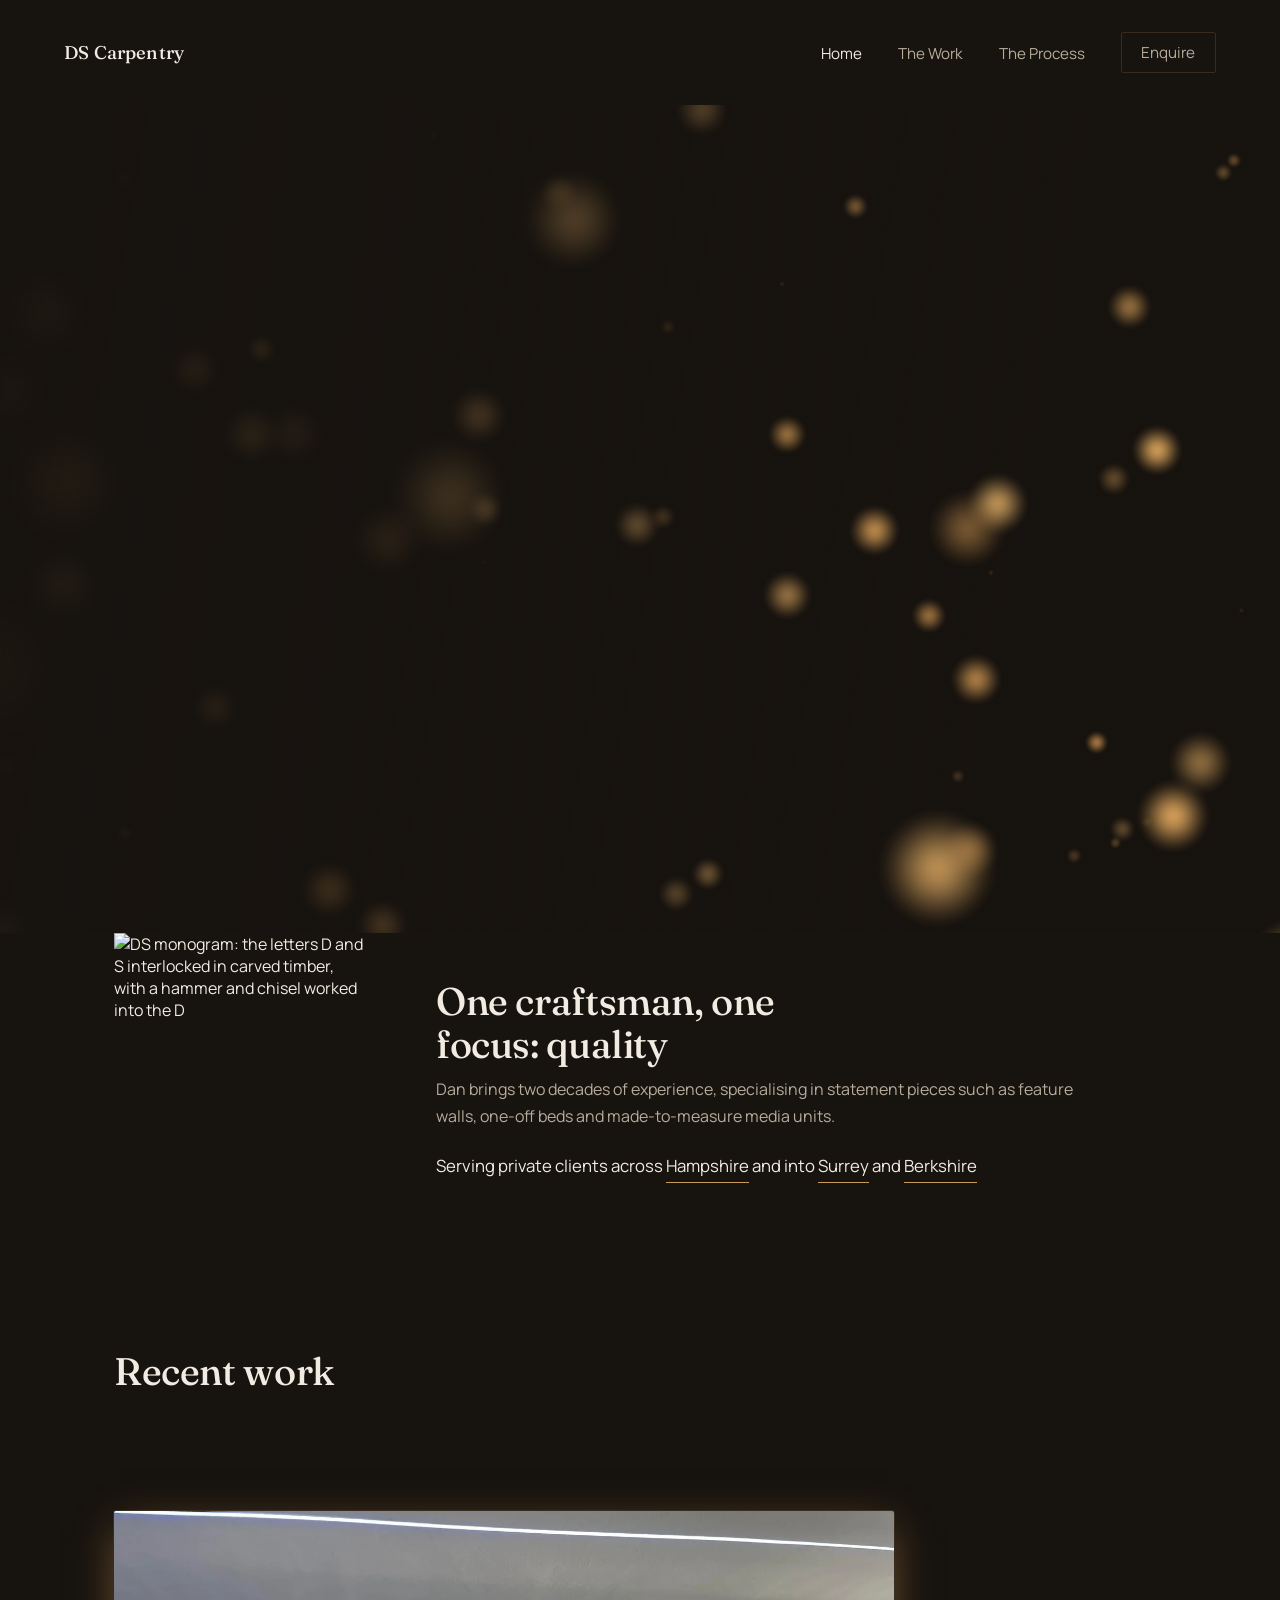
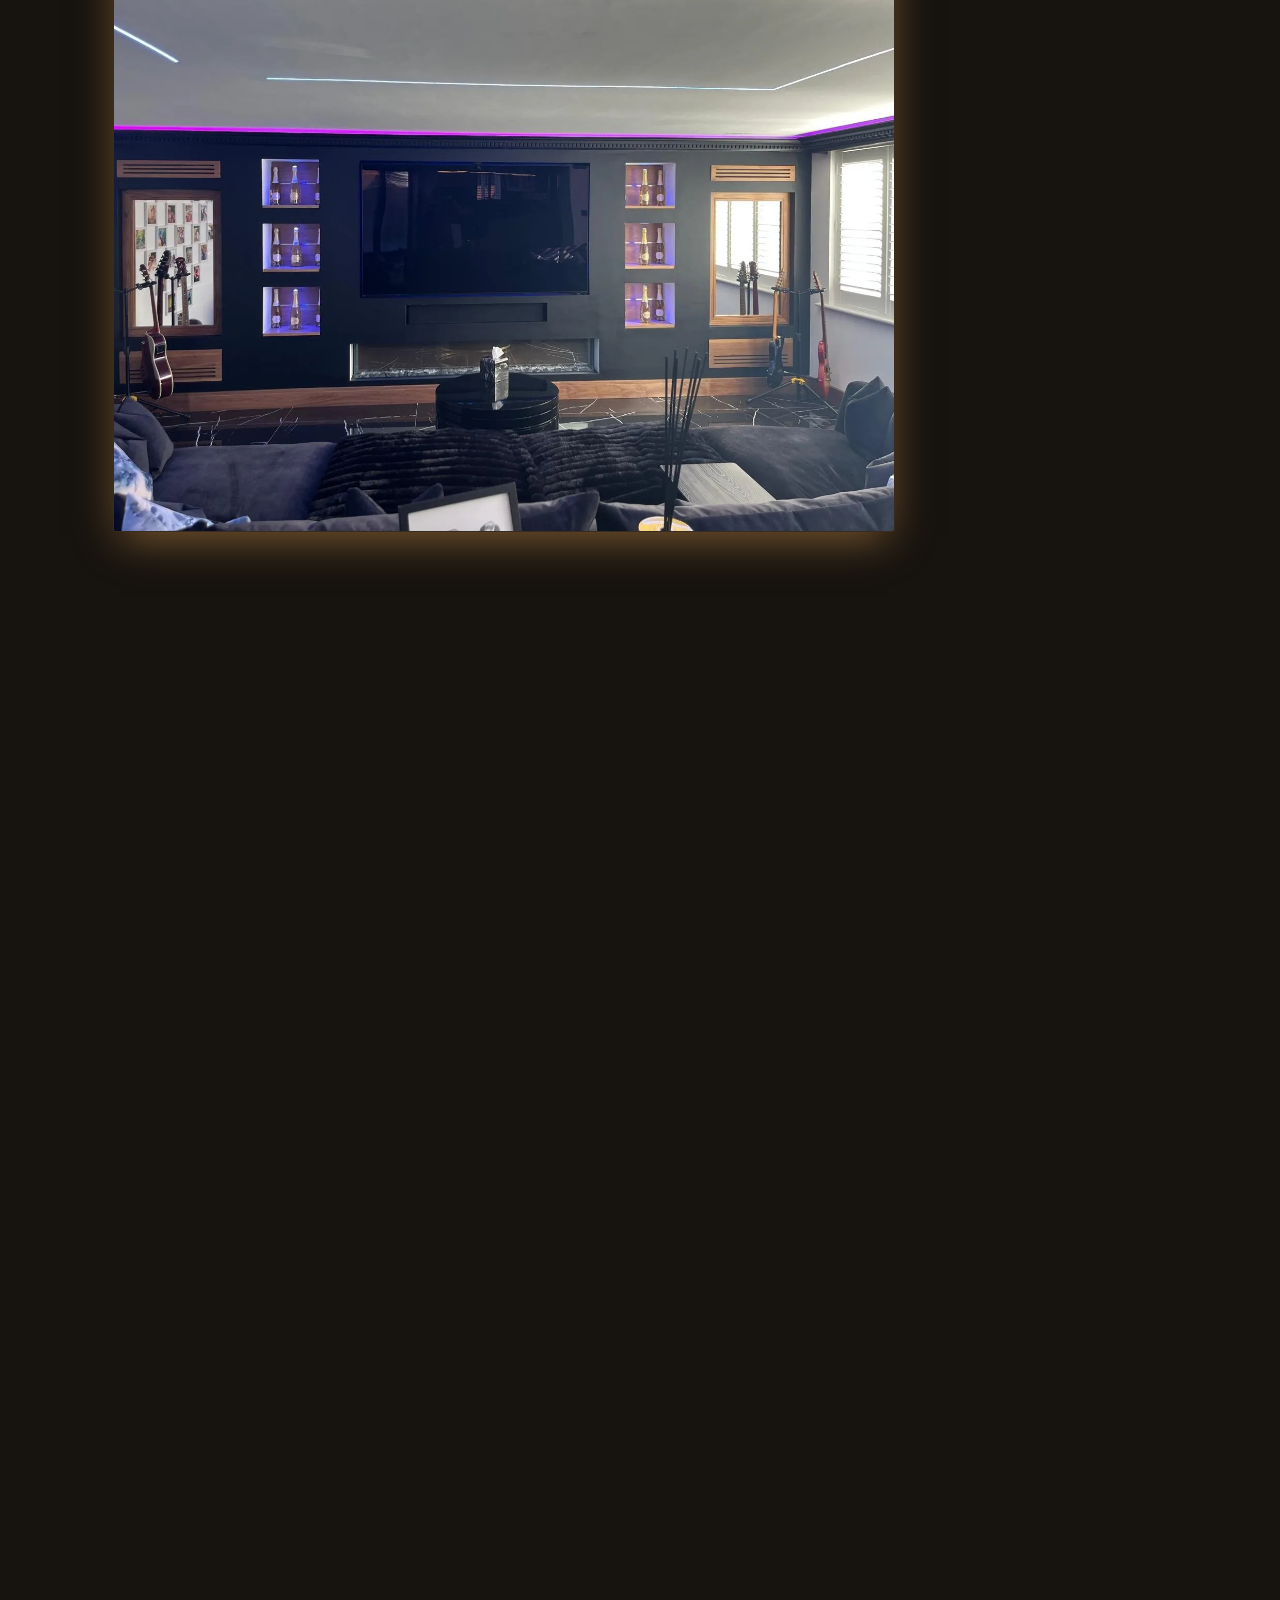
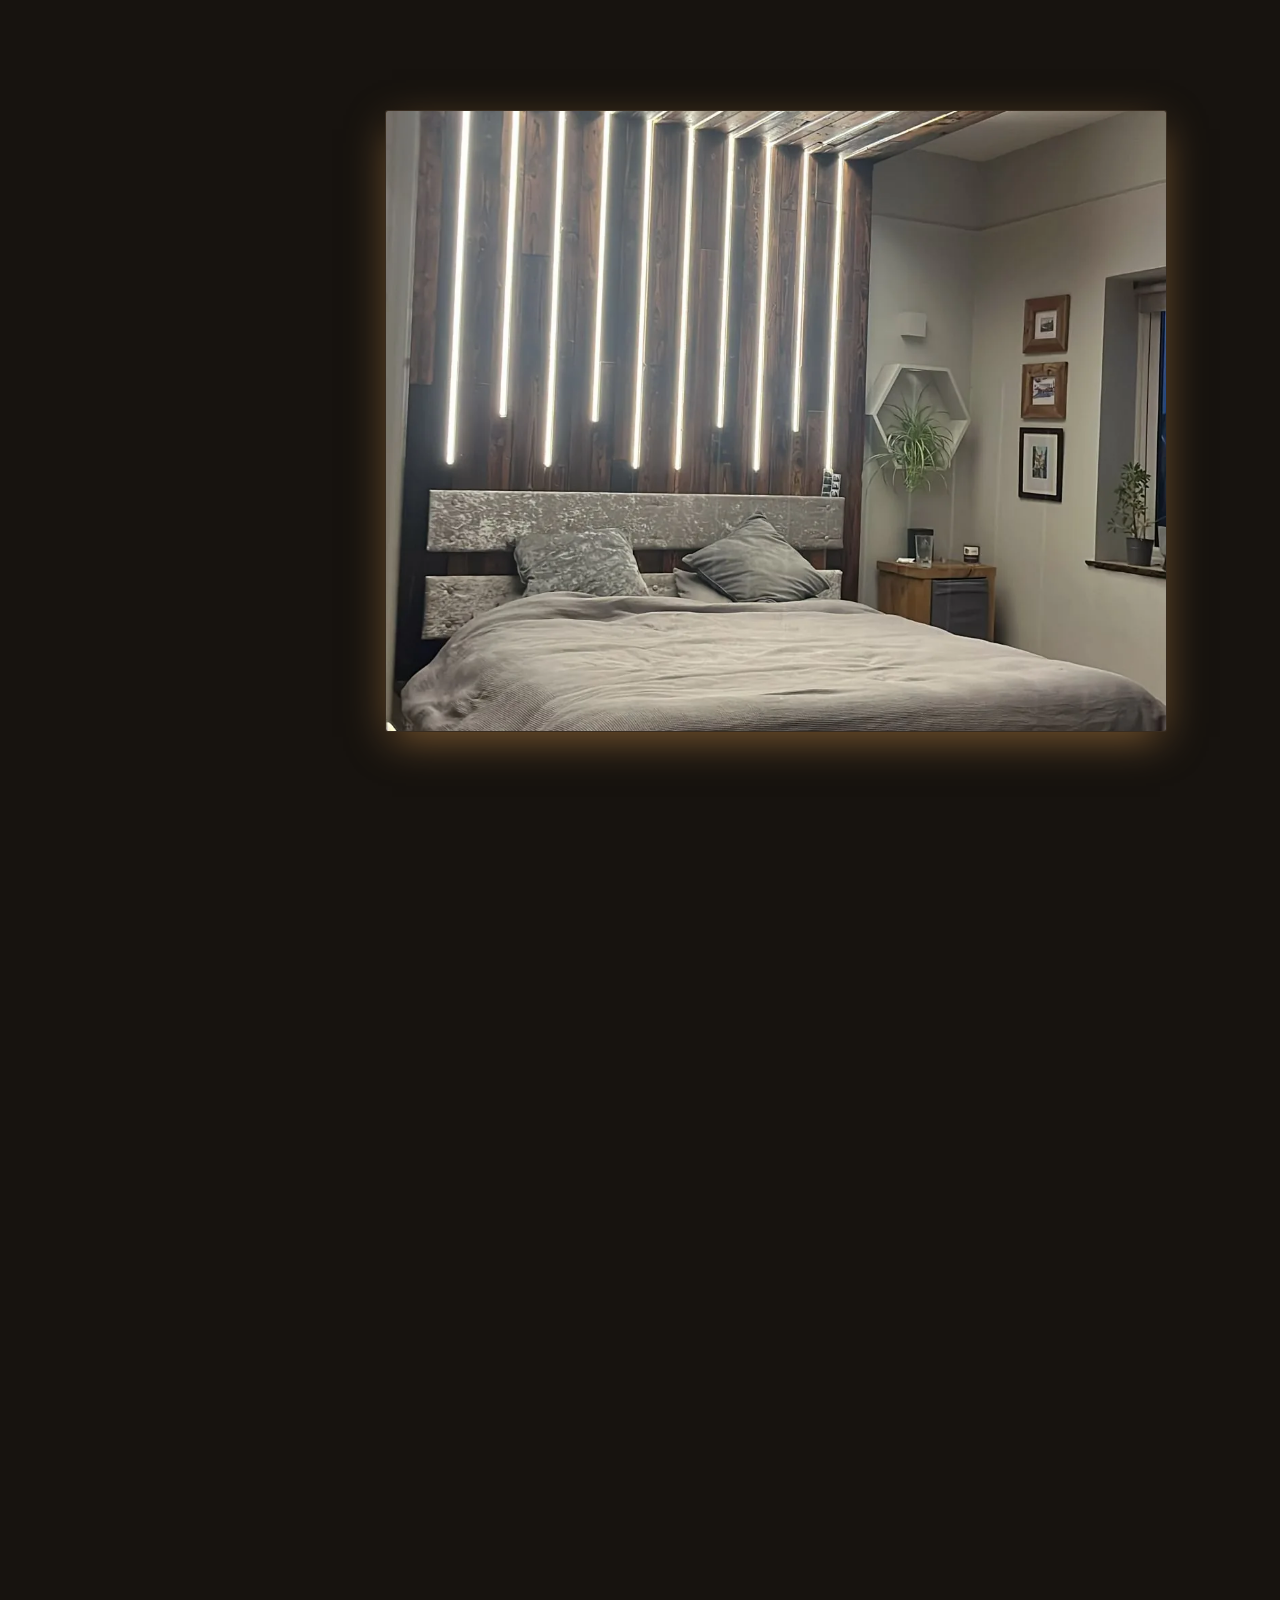
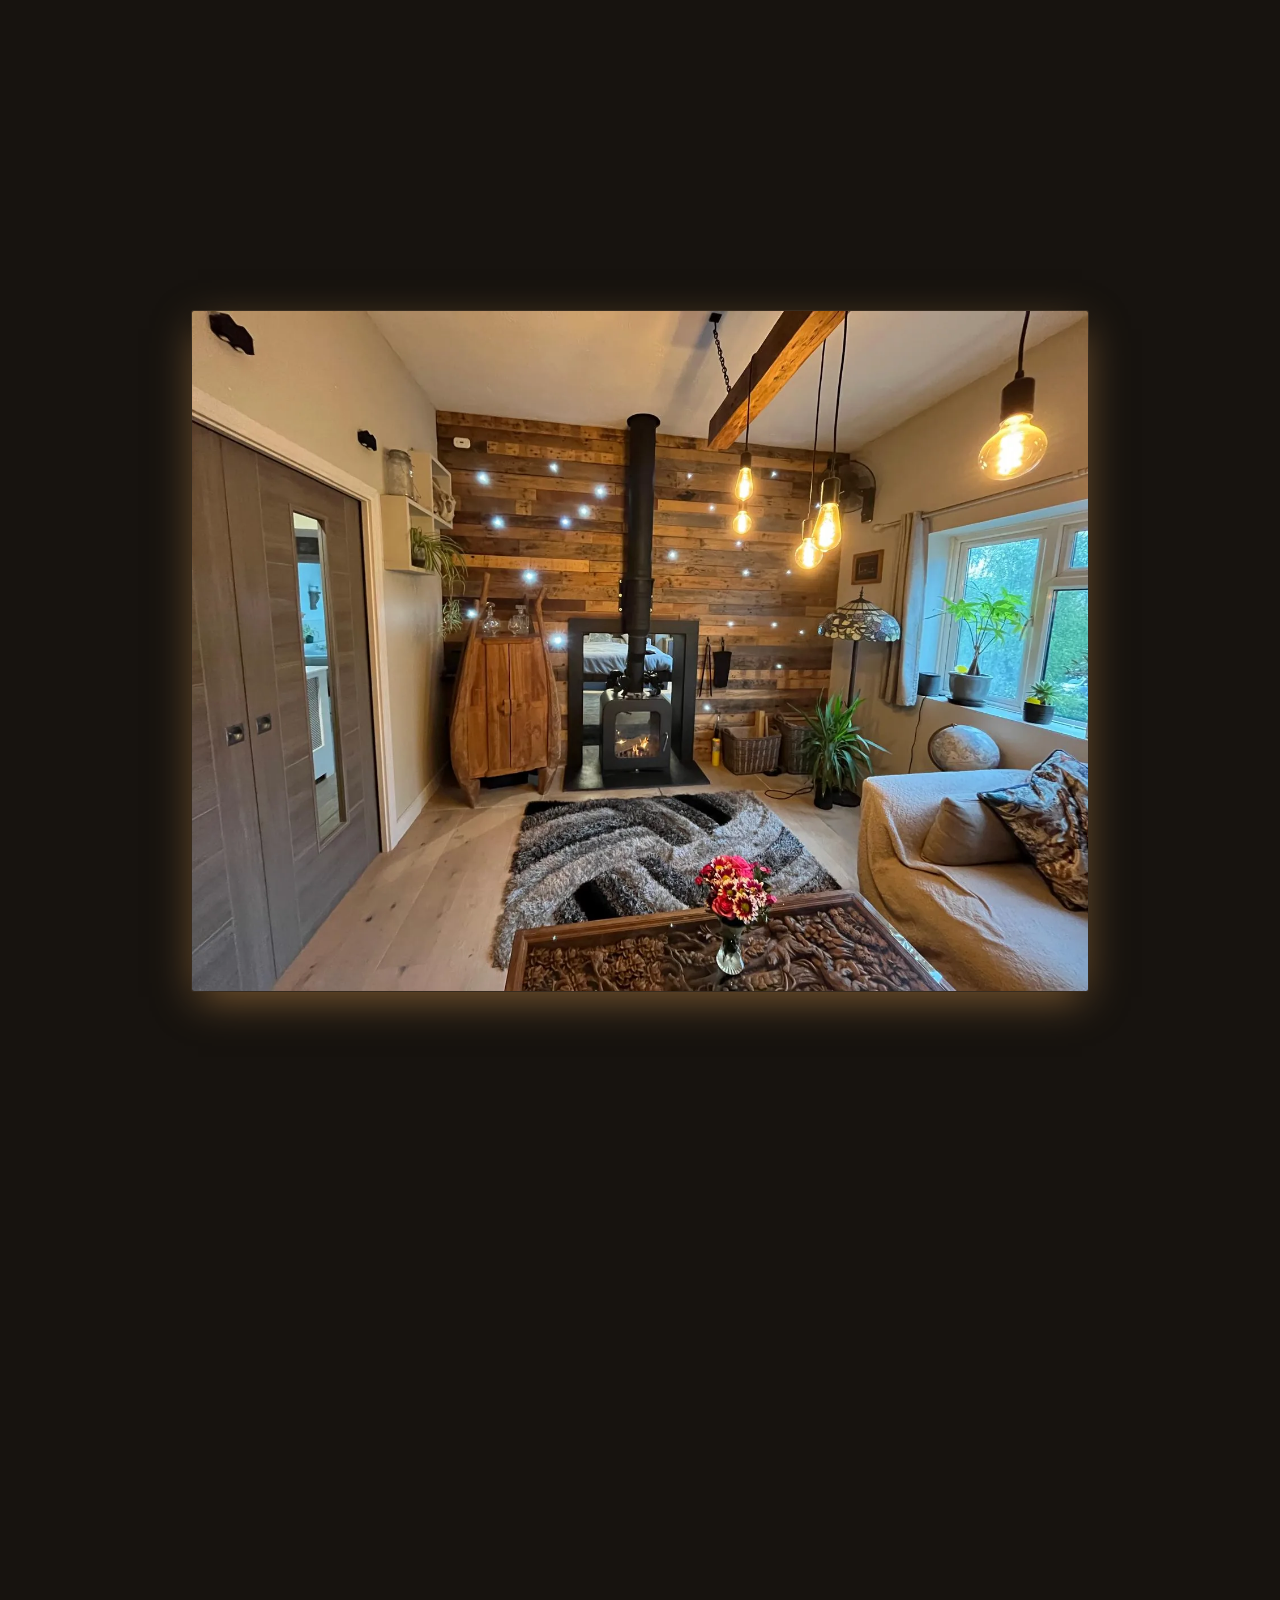
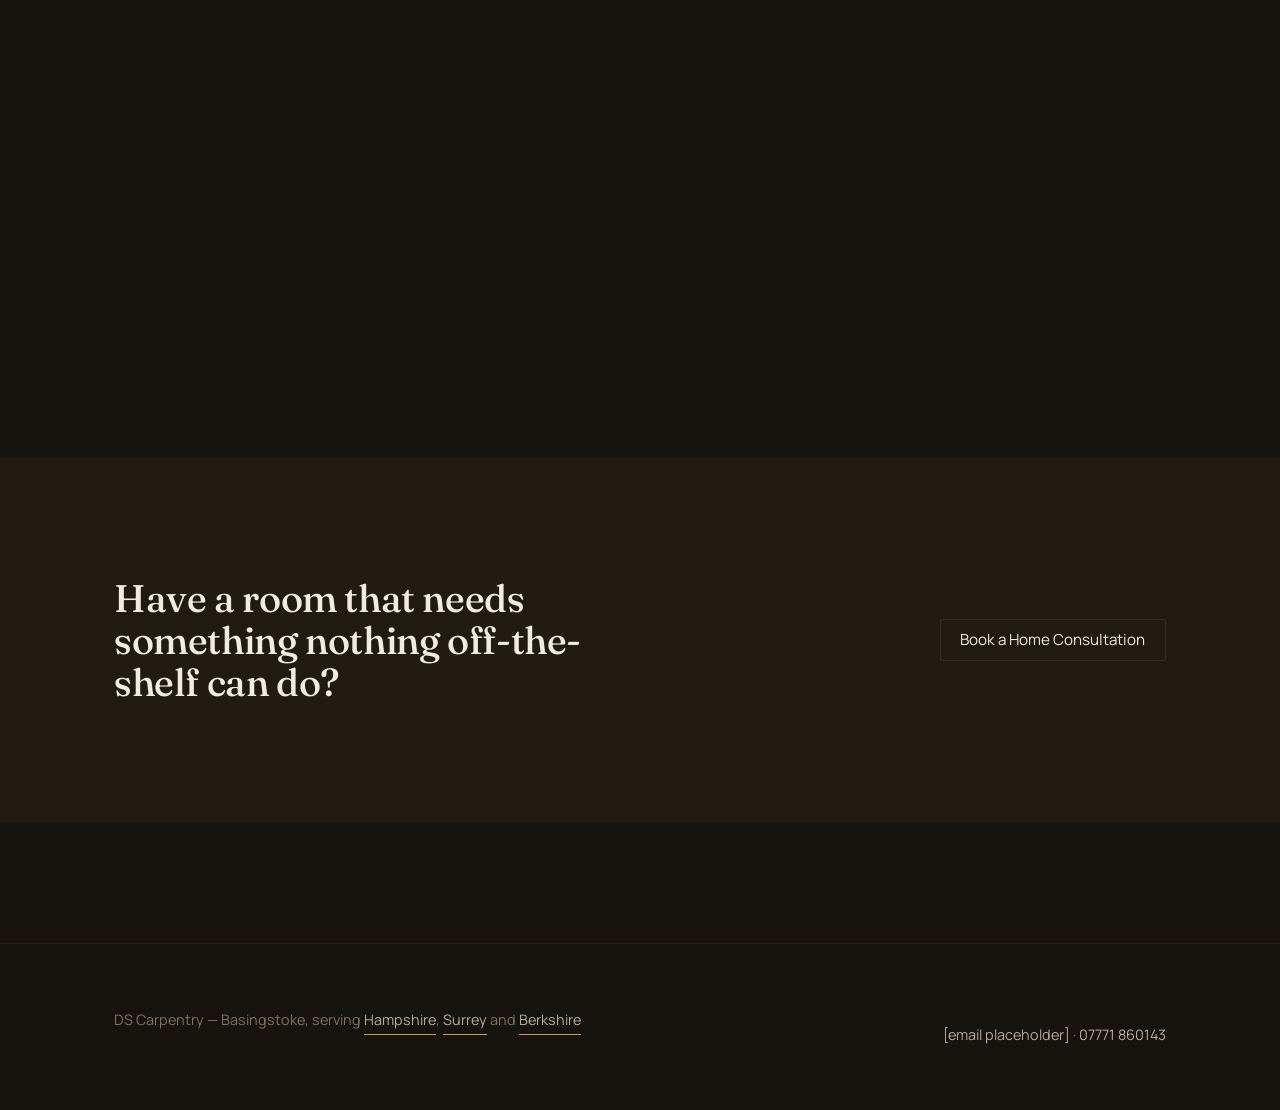
==== commit f5ef5caf: "Self-host fonts: Fraunces, Manrope, Cinzel from Fontsource, drop Google Fonts" ====
--- a/index.html
+++ b/index.html
@@ -5,9 +5,8 @@
 <meta name="viewport" content="width=device-width, initial-scale=1.0" />
 <title>DS Carpentry — Bespoke Joinery</title>
 <meta name="description" content="Bespoke feature walls, beds, and media units, handcrafted across Hampshire and into Surrey and Berkshire. Based in Basingstoke." />
-<link rel="preconnect" href="https://fonts.googleapis.com">
-<link rel="preconnect" href="https://fonts.gstatic.com" crossorigin>
-<link href="https://fonts.googleapis.com/css2?family=Fraunces:opsz,wght@9..144,340;9..144,480;9..144,600&family=Manrope:wght@400;500;600&family=Cinzel:wght@700&display=swap" rel="stylesheet">
+<link rel="preload" href="fonts/fraunces-latin-opsz-normal.woff2" as="font" type="font/woff2" crossorigin>
+<link rel="stylesheet" href="css/fonts.css">
 <link rel="stylesheet" href="css/styles.css">
 <link rel="icon" href="favicon.ico">
 <link rel="icon" type="image/png" sizes="32x32" href="favicon-32.png">
--- a/css/fonts.css
+++ b/css/fonts.css
@@ -0,0 +1,122 @@
+/* Self-hosted fonts. Replaces the Google Fonts link so no page depends
+   on fonts.googleapis.com / fonts.gstatic.com at load time.
+   Files: Fontsource 5.3.0 (@fontsource-variable/fraunces "opsz" build,
+   @fontsource-variable/manrope, @fontsource/cinzel), SIL OFL 1.1, licences
+   in /fonts. Weights mirror the old Google request exactly: Fraunces
+   340/480/600 (one variable file with opsz + wght), Manrope 400/500/600,
+   Cinzel 700. Keeping them as fixed weights keeps today's rendering: CSS
+   asking Fraunces for 400 or 500 (h2, h3, .step-num) gets the 480 face.
+   Latin-ext files only download if a page uses one of those characters. */
+
+@font-face{
+  font-family: 'Fraunces';
+  font-style: normal;
+  font-weight: 340;
+  font-display: swap;
+  src: url(../fonts/fraunces-latin-opsz-normal.woff2) format('woff2');
+  unicode-range: U+0000-00FF, U+0131, U+0152-0153, U+02BB-02BC, U+02C6, U+02DA, U+02DC, U+0304, U+0308, U+0329, U+2000-206F, U+20AC, U+2122, U+2191, U+2193, U+2212, U+2215, U+FEFF, U+FFFD;
+}
+@font-face{
+  font-family: 'Fraunces';
+  font-style: normal;
+  font-weight: 340;
+  font-display: swap;
+  src: url(../fonts/fraunces-latin-ext-opsz-normal.woff2) format('woff2');
+  unicode-range: U+0100-02BA, U+02BD-02C5, U+02C7-02CC, U+02CE-02D7, U+02DD-02FF, U+0304, U+0308, U+0329, U+1D00-1DBF, U+1E00-1E9F, U+1EF2-1EFF, U+2020, U+20A0-20AB, U+20AD-20C0, U+2113, U+2C60-2C7F, U+A720-A7FF;
+}
+@font-face{
+  font-family: 'Fraunces';
+  font-style: normal;
+  font-weight: 480;
+  font-display: swap;
+  src: url(../fonts/fraunces-latin-opsz-normal.woff2) format('woff2');
+  unicode-range: U+0000-00FF, U+0131, U+0152-0153, U+02BB-02BC, U+02C6, U+02DA, U+02DC, U+0304, U+0308, U+0329, U+2000-206F, U+20AC, U+2122, U+2191, U+2193, U+2212, U+2215, U+FEFF, U+FFFD;
+}
+@font-face{
+  font-family: 'Fraunces';
+  font-style: normal;
+  font-weight: 480;
+  font-display: swap;
+  src: url(../fonts/fraunces-latin-ext-opsz-normal.woff2) format('woff2');
+  unicode-range: U+0100-02BA, U+02BD-02C5, U+02C7-02CC, U+02CE-02D7, U+02DD-02FF, U+0304, U+0308, U+0329, U+1D00-1DBF, U+1E00-1E9F, U+1EF2-1EFF, U+2020, U+20A0-20AB, U+20AD-20C0, U+2113, U+2C60-2C7F, U+A720-A7FF;
+}
+@font-face{
+  font-family: 'Fraunces';
+  font-style: normal;
+  font-weight: 600;
+  font-display: swap;
+  src: url(../fonts/fraunces-latin-opsz-normal.woff2) format('woff2');
+  unicode-range: U+0000-00FF, U+0131, U+0152-0153, U+02BB-02BC, U+02C6, U+02DA, U+02DC, U+0304, U+0308, U+0329, U+2000-206F, U+20AC, U+2122, U+2191, U+2193, U+2212, U+2215, U+FEFF, U+FFFD;
+}
+@font-face{
+  font-family: 'Fraunces';
+  font-style: normal;
+  font-weight: 600;
+  font-display: swap;
+  src: url(../fonts/fraunces-latin-ext-opsz-normal.woff2) format('woff2');
+  unicode-range: U+0100-02BA, U+02BD-02C5, U+02C7-02CC, U+02CE-02D7, U+02DD-02FF, U+0304, U+0308, U+0329, U+1D00-1DBF, U+1E00-1E9F, U+1EF2-1EFF, U+2020, U+20A0-20AB, U+20AD-20C0, U+2113, U+2C60-2C7F, U+A720-A7FF;
+}
+@font-face{
+  font-family: 'Manrope';
+  font-style: normal;
+  font-weight: 400;
+  font-display: swap;
+  src: url(../fonts/manrope-latin-wght-normal.woff2) format('woff2');
+  unicode-range: U+0000-00FF, U+0131, U+0152-0153, U+02BB-02BC, U+02C6, U+02DA, U+02DC, U+0304, U+0308, U+0329, U+2000-206F, U+20AC, U+2122, U+2191, U+2193, U+2212, U+2215, U+FEFF, U+FFFD;
+}
+@font-face{
+  font-family: 'Manrope';
+  font-style: normal;
+  font-weight: 400;
+  font-display: swap;
+  src: url(../fonts/manrope-latin-ext-wght-normal.woff2) format('woff2');
+  unicode-range: U+0100-02BA, U+02BD-02C5, U+02C7-02CC, U+02CE-02D7, U+02DD-02FF, U+0304, U+0308, U+0329, U+1D00-1DBF, U+1E00-1E9F, U+1EF2-1EFF, U+2020, U+20A0-20AB, U+20AD-20C0, U+2113, U+2C60-2C7F, U+A720-A7FF;
+}
+@font-face{
+  font-family: 'Manrope';
+  font-style: normal;
+  font-weight: 500;
+  font-display: swap;
+  src: url(../fonts/manrope-latin-wght-normal.woff2) format('woff2');
+  unicode-range: U+0000-00FF, U+0131, U+0152-0153, U+02BB-02BC, U+02C6, U+02DA, U+02DC, U+0304, U+0308, U+0329, U+2000-206F, U+20AC, U+2122, U+2191, U+2193, U+2212, U+2215, U+FEFF, U+FFFD;
+}
+@font-face{
+  font-family: 'Manrope';
+  font-style: normal;
+  font-weight: 500;
+  font-display: swap;
+  src: url(../fonts/manrope-latin-ext-wght-normal.woff2) format('woff2');
+  unicode-range: U+0100-02BA, U+02BD-02C5, U+02C7-02CC, U+02CE-02D7, U+02DD-02FF, U+0304, U+0308, U+0329, U+1D00-1DBF, U+1E00-1E9F, U+1EF2-1EFF, U+2020, U+20A0-20AB, U+20AD-20C0, U+2113, U+2C60-2C7F, U+A720-A7FF;
+}
+@font-face{
+  font-family: 'Manrope';
+  font-style: normal;
+  font-weight: 600;
+  font-display: swap;
+  src: url(../fonts/manrope-latin-wght-normal.woff2) format('woff2');
+  unicode-range: U+0000-00FF, U+0131, U+0152-0153, U+02BB-02BC, U+02C6, U+02DA, U+02DC, U+0304, U+0308, U+0329, U+2000-206F, U+20AC, U+2122, U+2191, U+2193, U+2212, U+2215, U+FEFF, U+FFFD;
+}
+@font-face{
+  font-family: 'Manrope';
+  font-style: normal;
+  font-weight: 600;
+  font-display: swap;
+  src: url(../fonts/manrope-latin-ext-wght-normal.woff2) format('woff2');
+  unicode-range: U+0100-02BA, U+02BD-02C5, U+02C7-02CC, U+02CE-02D7, U+02DD-02FF, U+0304, U+0308, U+0329, U+1D00-1DBF, U+1E00-1E9F, U+1EF2-1EFF, U+2020, U+20A0-20AB, U+20AD-20C0, U+2113, U+2C60-2C7F, U+A720-A7FF;
+}
+@font-face{
+  font-family: 'Cinzel';
+  font-style: normal;
+  font-weight: 700;
+  font-display: swap;
+  src: url(../fonts/cinzel-latin-700-normal.woff2) format('woff2');
+  unicode-range: U+0000-00FF, U+0131, U+0152-0153, U+02BB-02BC, U+02C6, U+02DA, U+02DC, U+0304, U+0308, U+0329, U+2000-206F, U+20AC, U+2122, U+2191, U+2193, U+2212, U+2215, U+FEFF, U+FFFD;
+}
+@font-face{
+  font-family: 'Cinzel';
+  font-style: normal;
+  font-weight: 700;
+  font-display: swap;
+  src: url(../fonts/cinzel-latin-ext-700-normal.woff2) format('woff2');
+  unicode-range: U+0100-02BA, U+02BD-02C5, U+02C7-02CC, U+02CE-02D7, U+02DD-02FF, U+0304, U+0308, U+0329, U+1D00-1DBF, U+1E00-1E9F, U+1EF2-1EFF, U+2020, U+20A0-20AB, U+20AD-20C0, U+2113, U+2C60-2C7F, U+A720-A7FF;
+}
--- a/css/styles.css
+++ b/css/styles.css
@@ -394,6 +394,36 @@
 
 button.submit:hover{ background: var(--ember); }
 
+button.submit:disabled{
+  background: var(--ink-faint);
+  cursor: wait;
+}
+
+/* Honeypot: off-screen for people, still filled in by most spam bots. */
+.hp{
+  position: absolute;
+  left: -9999px;
+  width: 1px;
+  height: 1px;
+  overflow: hidden;
+}
+
+/* Submission messages (js/contact-form.js) */
+.form-status{
+  max-width: 520px;
+  font-size: 0.95rem;
+  line-height: 1.5;
+  padding: 0.9em 1.1em;
+  border-radius: 2px;
+  background: var(--bg-lift);
+  color: var(--ink);
+}
+.form-status--error{ border-left: 3px solid var(--ember); }
+.form-status--success{ border-left: 3px solid var(--brass); }
+.form-status--success:focus{ outline: none; }
+form.contact-form[hidden]{ display: none; }
+.form-status a{ color: var(--brass); }
+
 /* ---------- Service areas (js/areas.js) ---------- */
 
 .area{ position: relative; display: inline-block; }
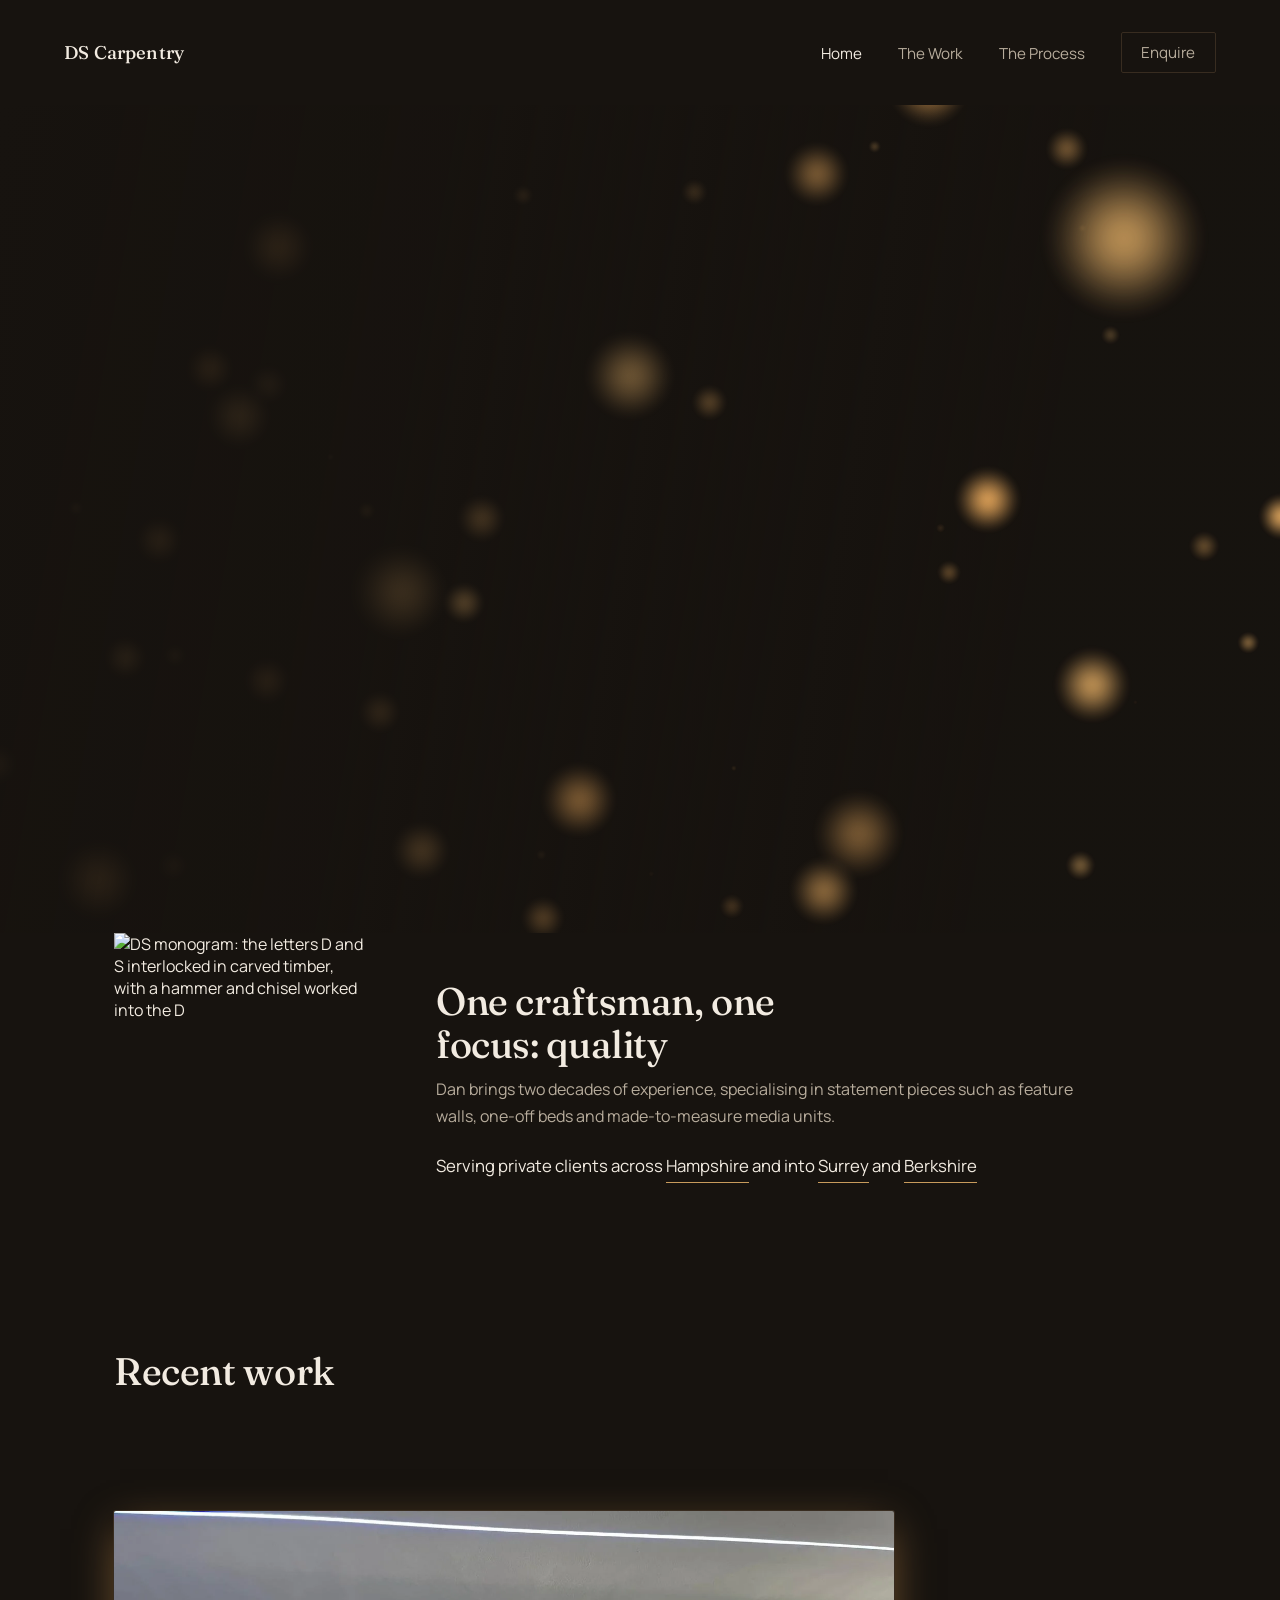
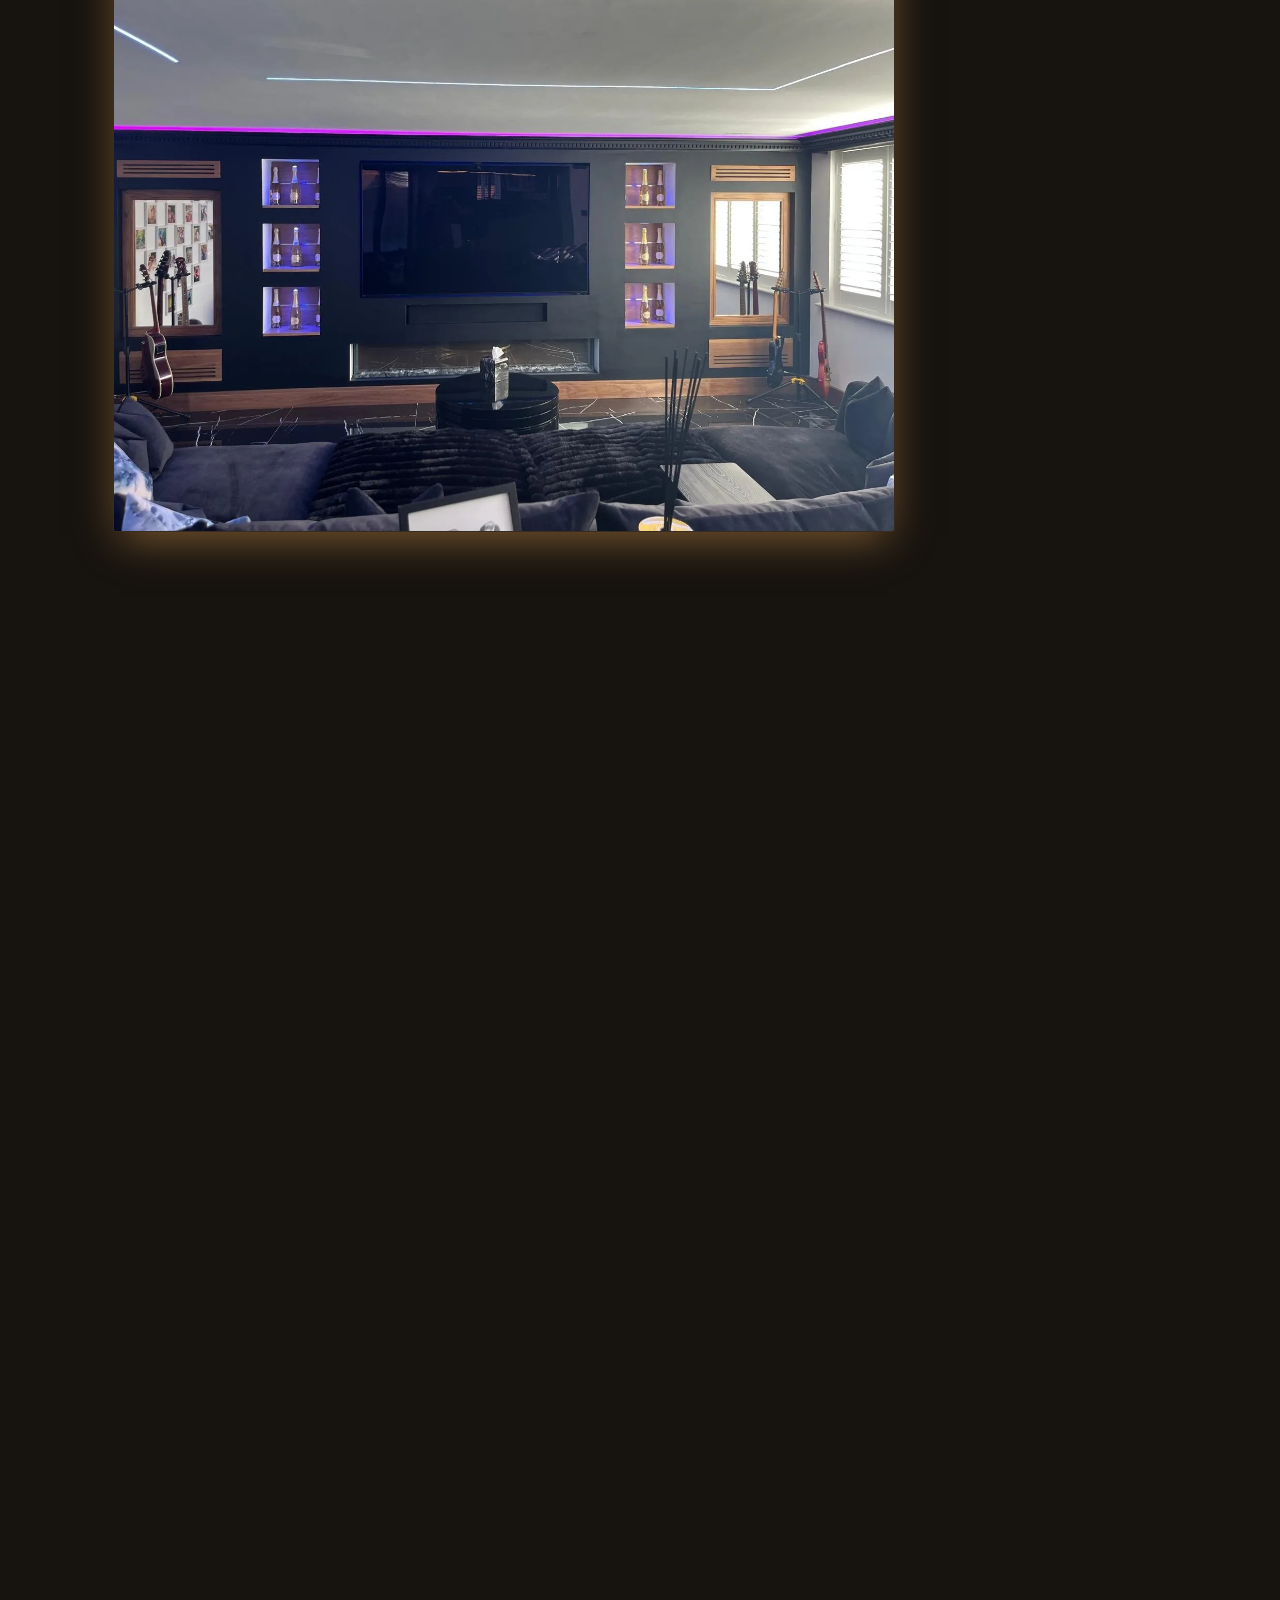
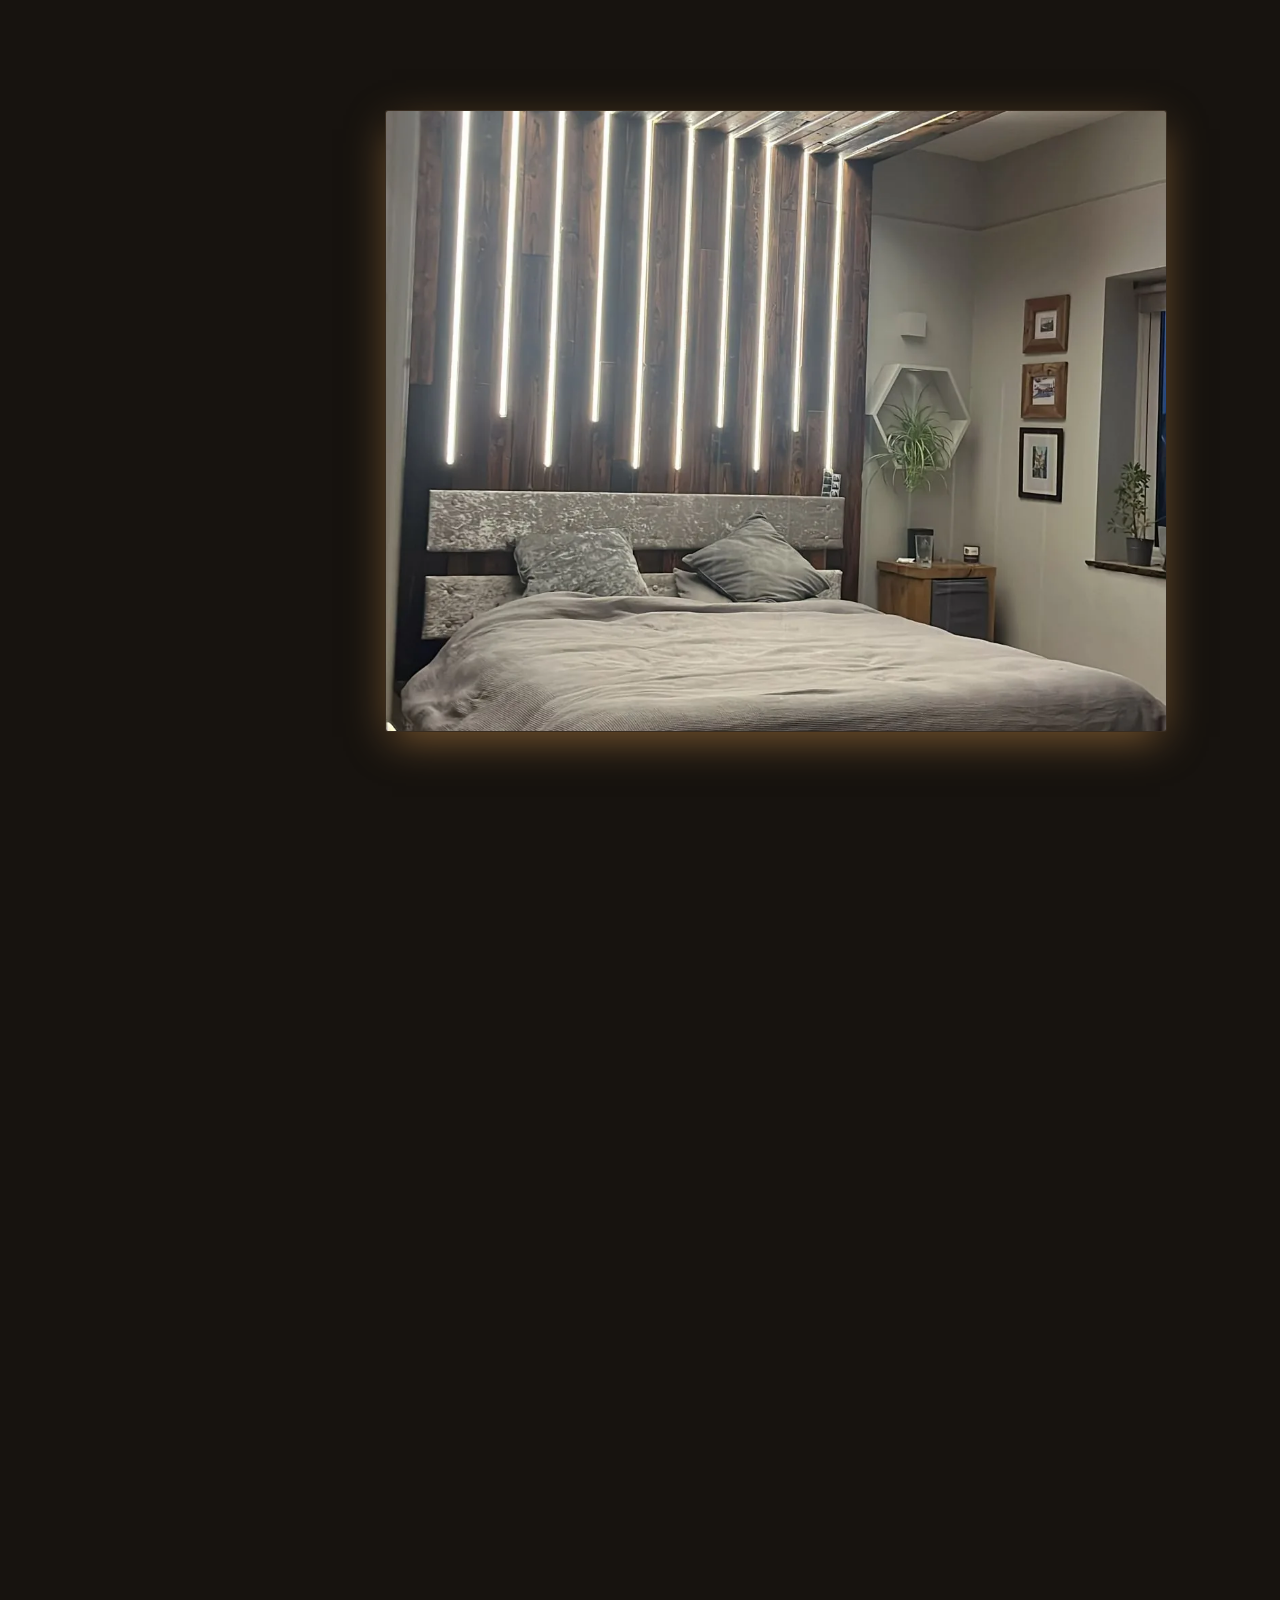
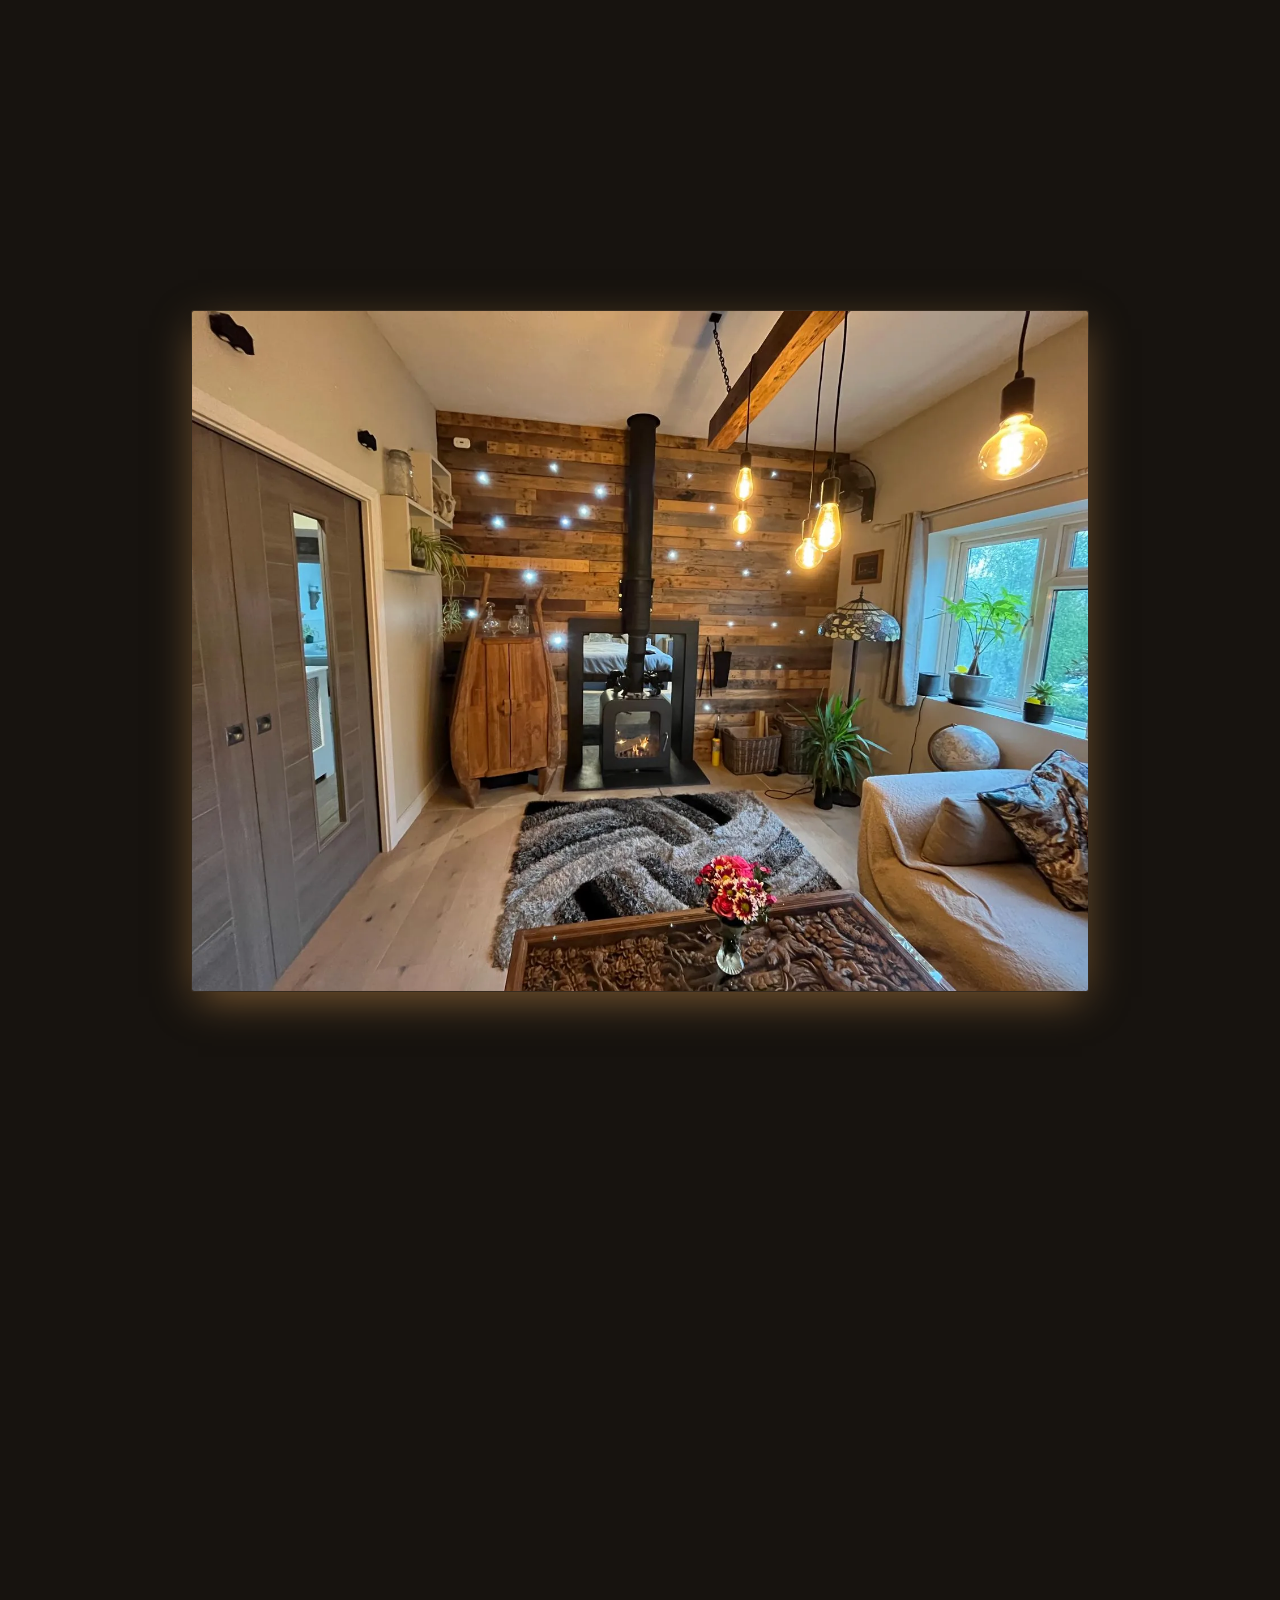
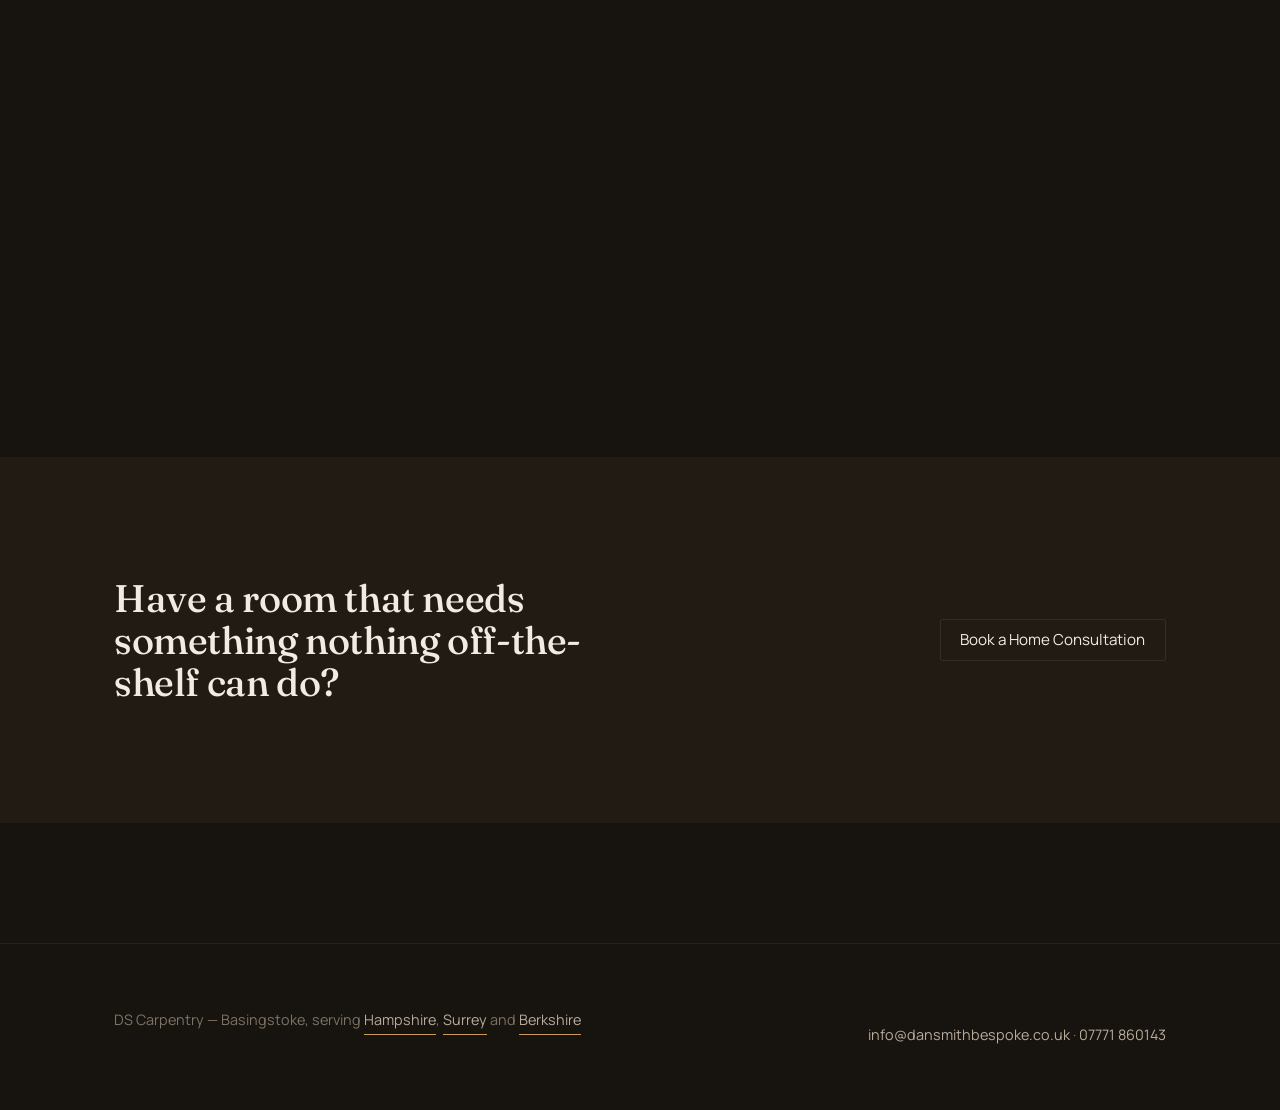
==== commit 576b7d7d: "Sitemap, footer email, contact form live on Formspree" ====
--- a/index.html
+++ b/index.html
@@ -133,7 +133,7 @@
   }
   .cta-band .wrap{ display: flex; flex-wrap: wrap; align-items: center; justify-content: space-between; gap: 24px; }
 
-  /* ---------- Recent commissions: scroll-driven journey ----------
+  /* ---------- Recent work: scroll-driven journey ----------
      Each scene is a tall (200vh) block holding one pinned viewport.
      Scrolling through that height is what drives the card from its
      photo to its blurb — no scroll-jacking, no captured wheel events,
@@ -292,7 +292,7 @@
 <footer class="site-footer">
   <div class="wrap">
     <p class="areas areas--up">DS Carpentry — Basingstoke, serving <span data-area="hampshire">Hampshire</span>, <span data-area="surrey">Surrey</span> and <span data-area="berkshire">Berkshire</span></p>
-    <p><a href="contact.html">[email placeholder]</a> · <a href="tel:+447771860143">07771 860143</a></p>
+    <p><a href="mailto:info@dansmithbespoke.co.uk">info@dansmithbespoke.co.uk</a> · <a href="tel:+447771860143">07771&nbsp;860143</a></p>
   </div>
 </footer>
 
--- a/css/fonts.css
+++ b/css/fonts.css
@@ -120,3 +120,19 @@
   src: url(../fonts/cinzel-latin-ext-700-normal.woff2) format('woff2');
   unicode-range: U+0100-02BA, U+02BD-02C5, U+02C7-02CC, U+02CE-02D7, U+02DD-02FF, U+0304, U+0308, U+0329, U+1D00-1DBF, U+1E00-1E9F, U+1EF2-1EFF, U+2020, U+20A0-20AB, U+20AD-20C0, U+2113, U+2C60-2C7F, U+A720-A7FF;
 }
+
+/* Fraunces italic for the Process page eyebrow "A word from Dan" only.
+   Cut from Fontsource 5.3.0 @fontsource-variable/fraunces
+   (fraunces-latin-opsz-italic.woff2, 81 KB) down to the letters in that
+   phrase plus the space, keeping the opsz and wght axes: 7.6 KB. Separate
+   family name, so nothing else on the site can pick it up. If the eyebrow
+   text changes, letters outside the cut fall back to the browser slanting
+   upright Fraunces; re-cut with pyftsubset --text="<new text>" to fix.
+   Modified under SIL OFL 1.1 (no reserved font name); licence in /fonts. */
+@font-face{
+  font-family: 'Fraunces Eyebrow';
+  font-style: italic;
+  font-weight: 100 900;
+  font-display: swap;
+  src: url(../fonts/fraunces-italic-eyebrow.woff2) format('woff2');
+}
--- a/css/styles.css
+++ b/css/styles.css
@@ -66,6 +66,48 @@
   margin: 0 0 0.6em;
 }
 
+/* Process page layout on wide screens (1000px and up).
+   --bio-reach is the width of "Based in the historic" in the body font, so the
+   opening paragraph reaching left by it puts the end of "historic" in line
+   with the pull quote's brass rule. The paragraph reaches right by the same
+   amount. "About Dan" moves left with it. The steps section below then shifts
+   its heading and step list in, so "How a commission comes together" starts
+   on the same line as "About Dan" and the paragraph; its right edge stays
+   put. The shift is the gap between the two centred columns:
+   (steps column - bio column) / 2, where the bio column is 680px minus the
+   .wrap gutters plus two reaches. Below 1000px nothing changes. */
+@media (min-width: 1000px){
+  :root{ --bio-reach: 150px; }
+  .bio-wide{ margin-left: calc(var(--bio-reach) * -1); margin-right: calc(var(--bio-reach) * -1); }
+  .bio-wide-head{ margin-left: calc(var(--bio-reach) * -1); }
+  .steps-wrap > .section-head,
+  .steps-wrap > .steps{
+    margin-left: calc((100% + 2 * clamp(20px, 5vw, 64px) - 680px - 2 * var(--bio-reach)) / 2);
+  }
+}
+
+.pull-quote{
+  margin: 3.85em 0 0; /* 2.2em plus one extra body line (1.65em) of space */
+  padding-left: 1.2em;
+  border-left: 2px solid var(--brass);
+}
+/* The quote's eyebrow is set in true Fraunces italic (a 7.6 KB cut, see
+   fonts.css) to match the quote, at 1rem, up from the 0.85rem eyebrow. */
+.pull-quote .eyebrow{
+  font-family: 'Fraunces Eyebrow', 'Fraunces', serif;
+  font-style: italic;
+  font-weight: 480;
+  font-size: 1rem;
+}
+.pull-quote blockquote{ margin: 0; }
+.pull-quote blockquote p{
+  font-family: 'Fraunces', serif;
+  font-weight: 340;
+  font-size: 1.15rem;
+  line-height: 1.55;
+  color: var(--ink);
+}
+
 /* ---------- Nav ---------- */
 
 .site-nav{
@@ -250,6 +292,14 @@
   font-style: italic;
 }
 
+/* Set by js/flip-cards.js only when a blurb can't fit even at its smallest
+   size (extreme zoom). Starts the text at the top and lets it scroll. */
+.flip-card .flip-card-back.blurb-overflow{
+  align-items: flex-start;
+  justify-content: flex-start;
+  overflow-y: auto;
+}
+
 @media (prefers-reduced-motion: reduce){
   .flip-card-inner{ transition: none; }
 }
@@ -318,6 +368,115 @@
   font-family: 'Fraunces', serif;
   font-size: 1.3rem;
   color: var(--brass);
+}
+
+/* ---------- Build deck (Process step 3) ----------
+   Three photos stacked like a deck: the current one in front, the next two
+   stepped down and right behind it so it's clear there's more to see.
+   Advancing is animated by js/build-deck.js; these rules are the resting
+   positions. Each card carries the same ember glow as the flip cards.
+   Image sizes in process.html assume --deck-max and --deck-off below;
+   re-measure the sizes values if either changes. */
+
+.build-deck{
+  --deck-max: 760px;
+  --deck-off: clamp(10px, 2.4vw, 22px);
+  grid-column: 2;
+  width: 100%;
+  max-width: var(--deck-max);
+  margin-top: var(--space-md); /* headroom for the rising photo's tilt */
+}
+
+@media (max-width: 560px){
+  .build-deck{ grid-column: 1 / -1; }
+}
+
+.deck-stage{
+  position: relative;
+  aspect-ratio: 3 / 2;
+  margin-right: calc(var(--deck-off) * 2);
+  margin-bottom: calc(var(--deck-off) * 2);
+  isolation: isolate; /* keeps the cards' z-index swaps inside the deck */
+}
+
+.deck-card{
+  position: absolute;
+  inset: 0;
+  margin: 0;
+  border-radius: 2px;
+  overflow: hidden;
+  background: var(--bg-lift);
+  box-shadow:
+    0 0 0 1px var(--line),
+    0 12px 40px -6px rgba(232, 166, 89, 0.55),
+    0 4px 16px rgba(0, 0, 0, 0.5);
+  transform-origin: 50% 50%;
+}
+
+.deck-card img{
+  width: 100%;
+  height: 100%;
+  object-fit: cover;
+}
+
+/* Darkens the cards behind, so the front photo reads as the current one. */
+.deck-shade{
+  position: absolute;
+  inset: 0;
+  background: var(--bg);
+  opacity: 0;
+  pointer-events: none;
+}
+
+.deck-card[data-slot="0"]{ z-index: 3; transform: none; }
+.deck-card[data-slot="1"]{ z-index: 2; transform: translate(var(--deck-off), var(--deck-off)); }
+.deck-card[data-slot="2"]{ z-index: 1; transform: translate(calc(var(--deck-off) * 2), calc(var(--deck-off) * 2)); }
+.deck-card[data-slot="1"] .deck-shade{ opacity: 0.4; }
+.deck-card[data-slot="2"] .deck-shade{ opacity: 0.6; }
+
+/* The whole stack is the control: an invisible button laid over the front
+   photo and the edges behind it. One target for mouse, touch and keyboard.
+   Its label ("Next photo") is for screen readers only, and keyboard focus
+   shows on the front photo as the same brass ring as the flip cards. */
+.deck-hit{
+  position: absolute;
+  top: 0;
+  left: 0;
+  right: calc(var(--deck-off) * -2);
+  bottom: calc(var(--deck-off) * -2);
+  z-index: 5;
+  margin: 0;
+  padding: 0;
+  border: 0;
+  background: transparent;
+  cursor: pointer;
+  -webkit-tap-highlight-color: transparent;
+}
+.deck-hit[hidden]{ display: none; }
+.deck-hit:focus{ outline: none; }
+.deck-hit:focus-visible{ outline: 1px solid var(--brass); outline-offset: 6px; }
+@supports selector(:has(*)){
+  .deck-hit:focus-visible{ outline: none; }
+}
+
+.deck-stage:hover .deck-card[data-slot="0"],
+.deck-stage:has(.deck-hit:focus-visible) .deck-card[data-slot="0"]{
+  box-shadow:
+    0 0 0 1px var(--brass),
+    0 16px 54px -4px rgba(232, 166, 89, 0.75),
+    0 5px 20px rgba(0, 0, 0, 0.55);
+}
+
+.sr-only{
+  position: absolute;
+  width: 1px;
+  height: 1px;
+  padding: 0;
+  margin: -1px;
+  overflow: hidden;
+  clip: rect(0 0 0 0);
+  white-space: nowrap;
+  border: 0;
 }
 
 /* ---------- Footer ---------- */
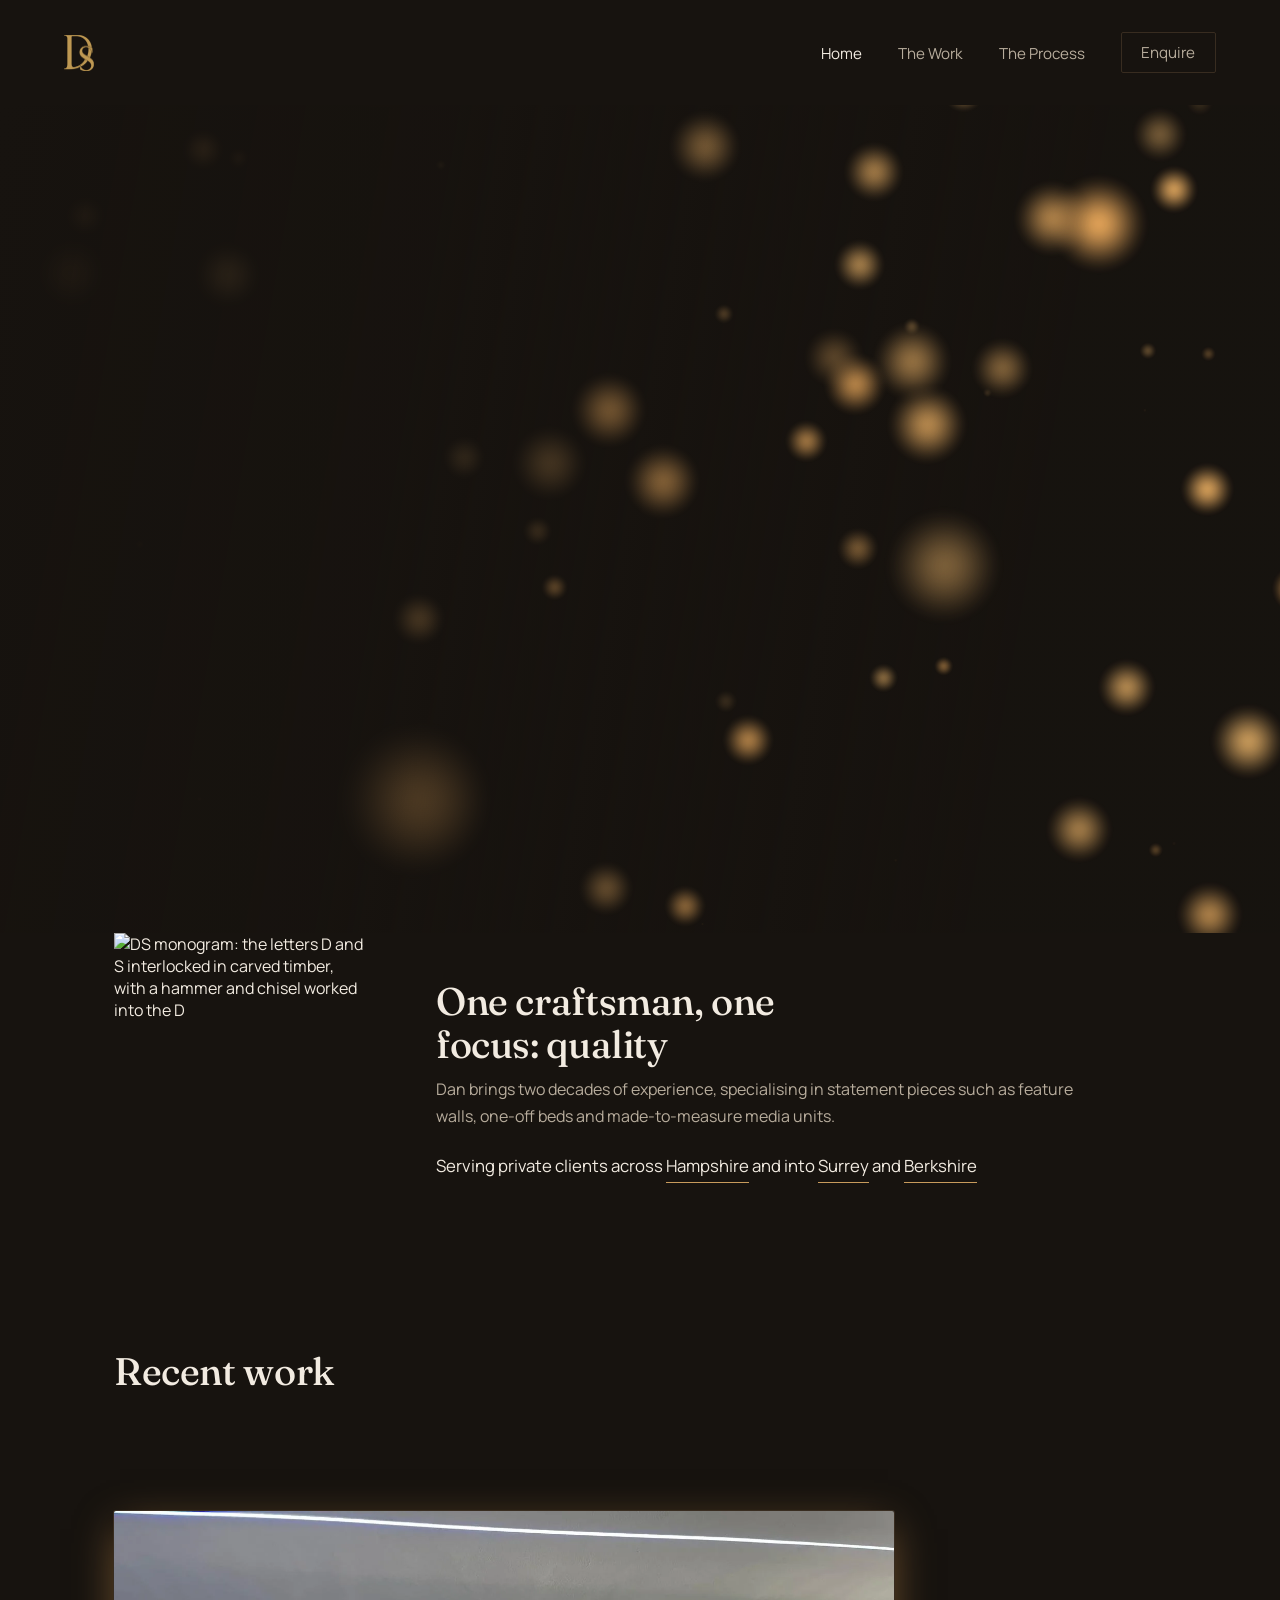
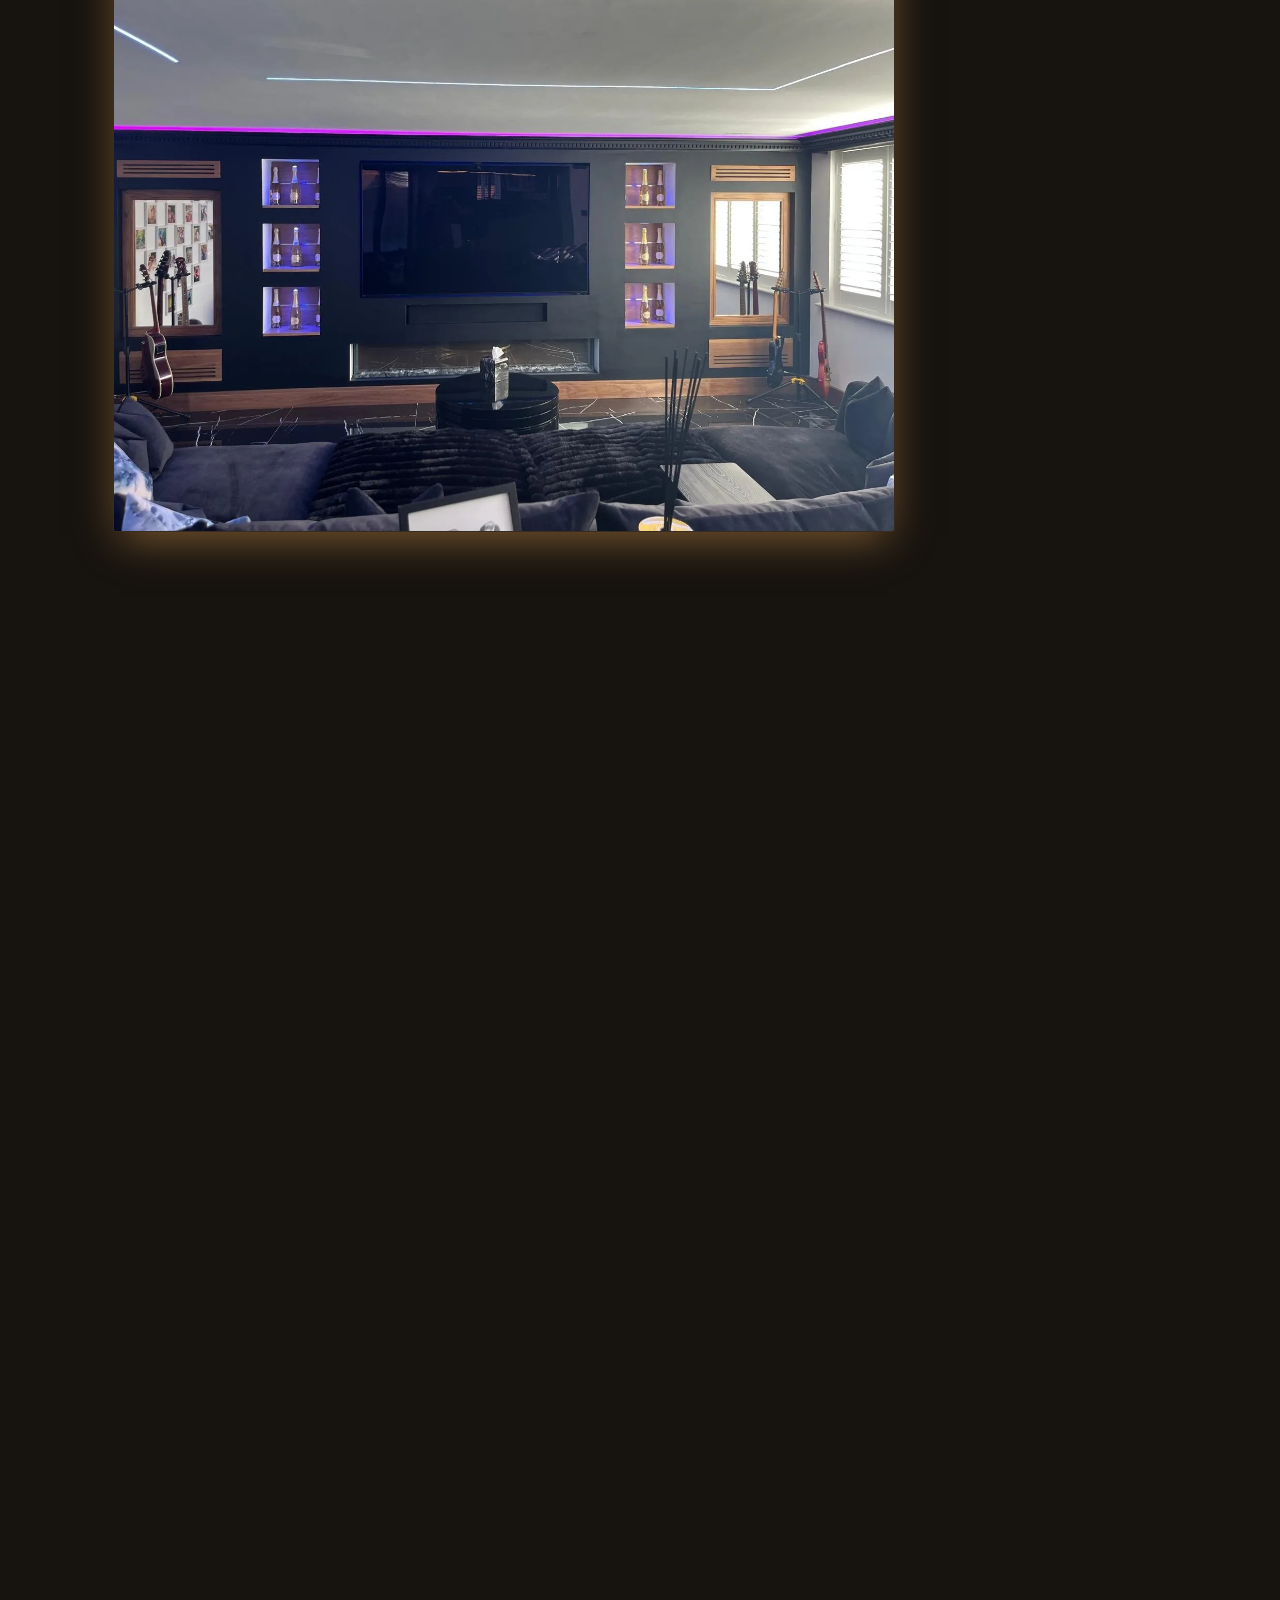
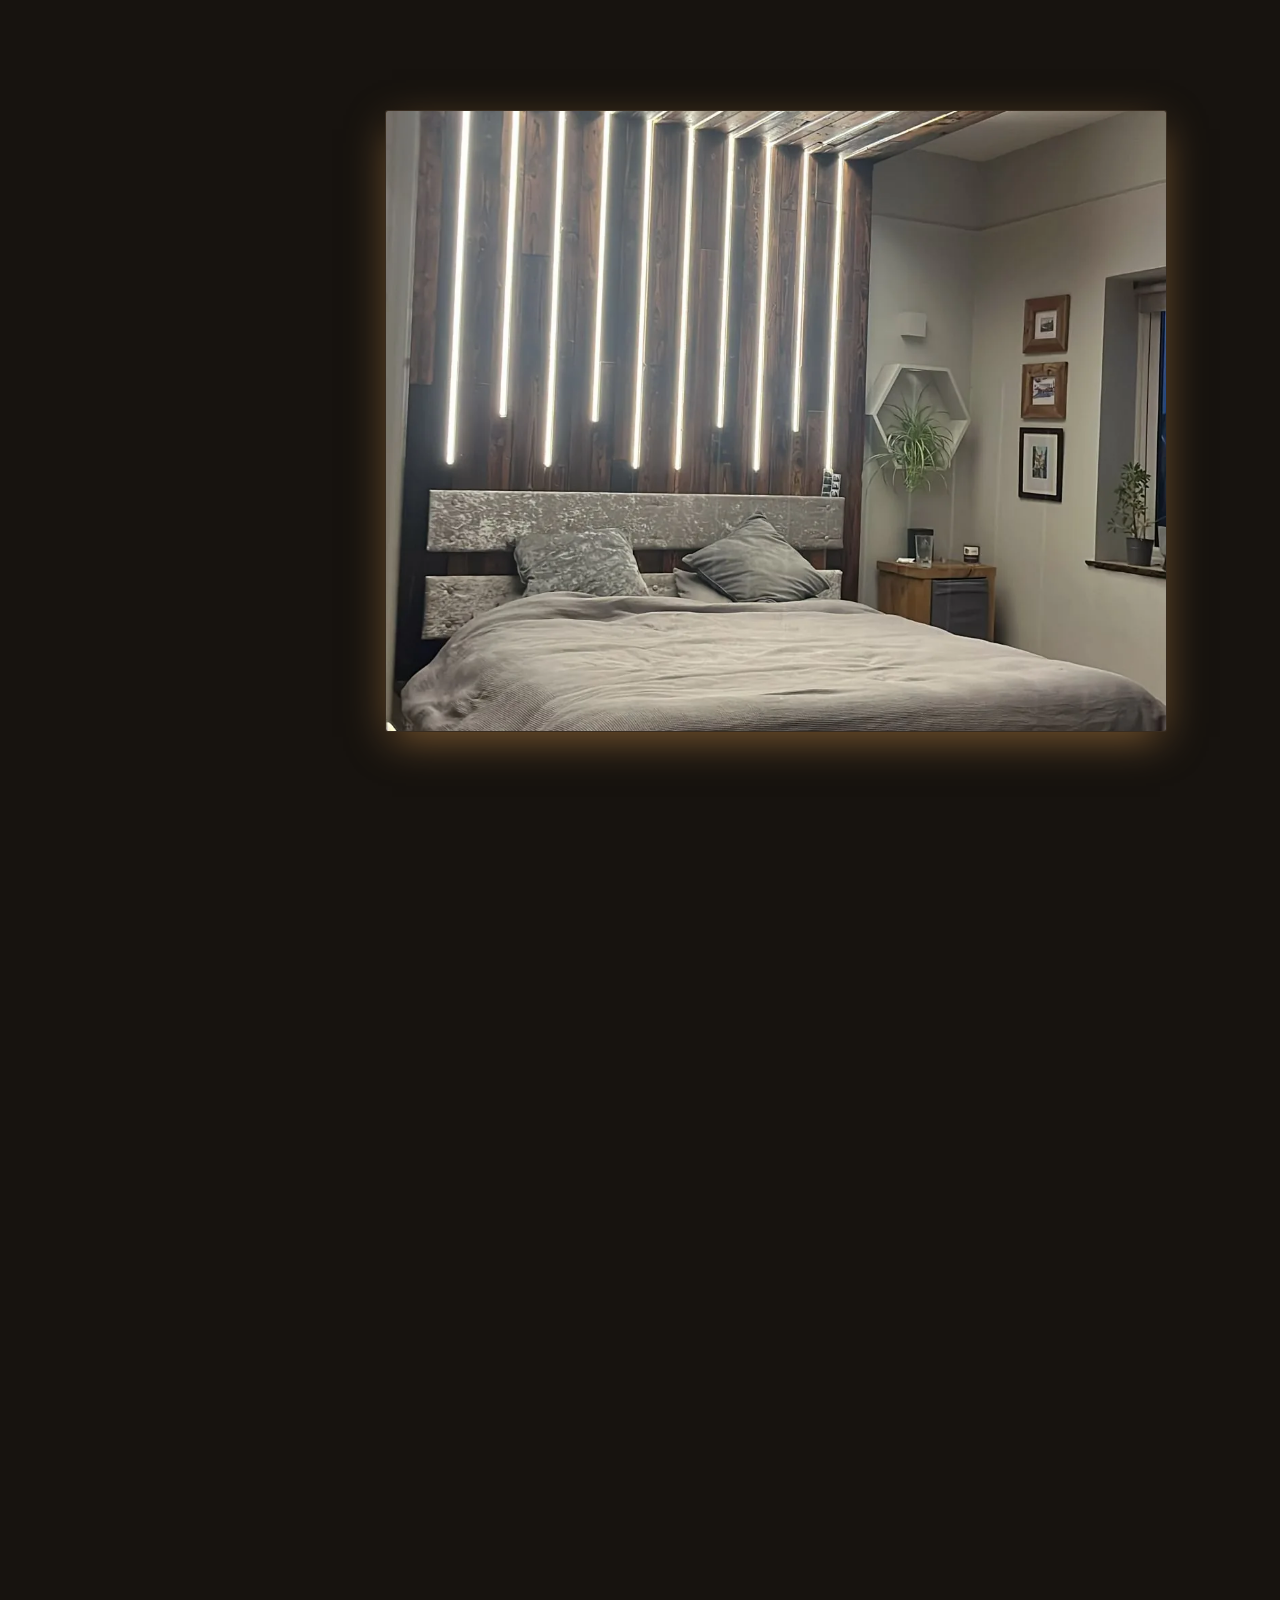
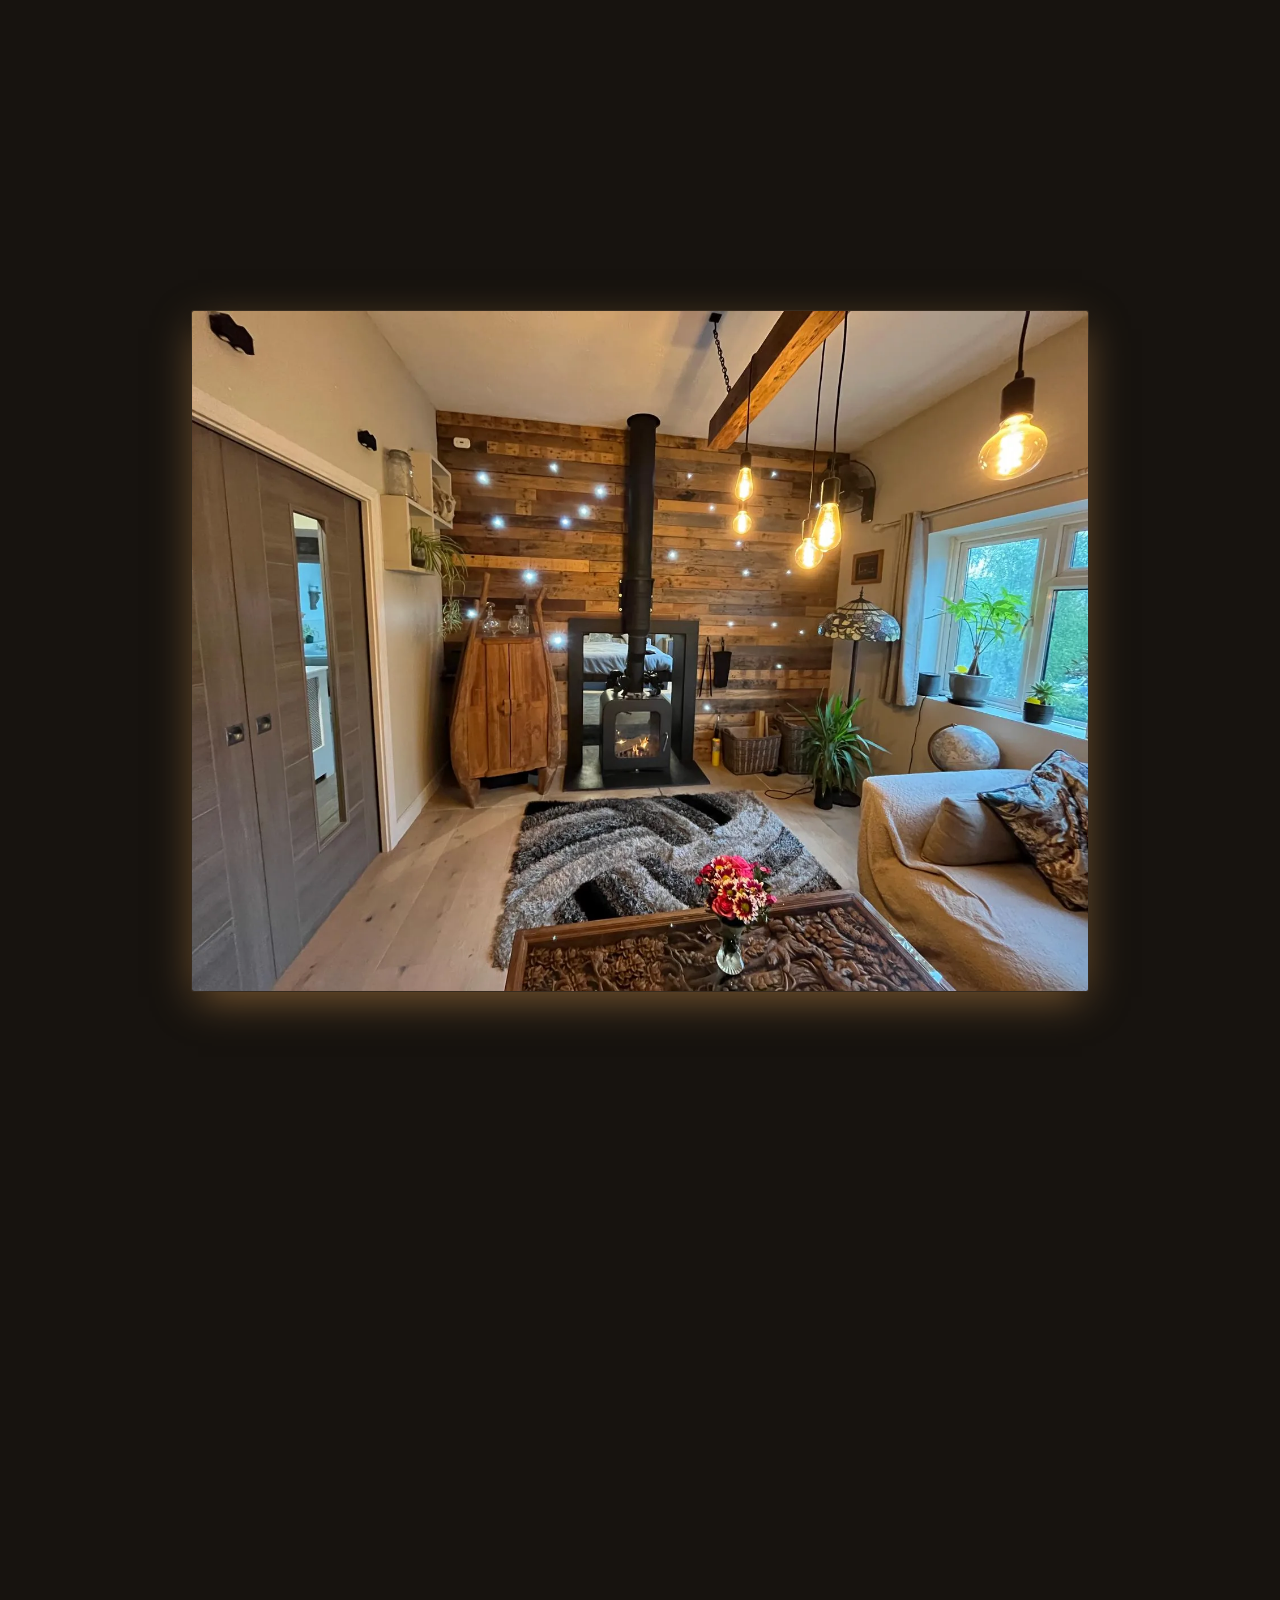
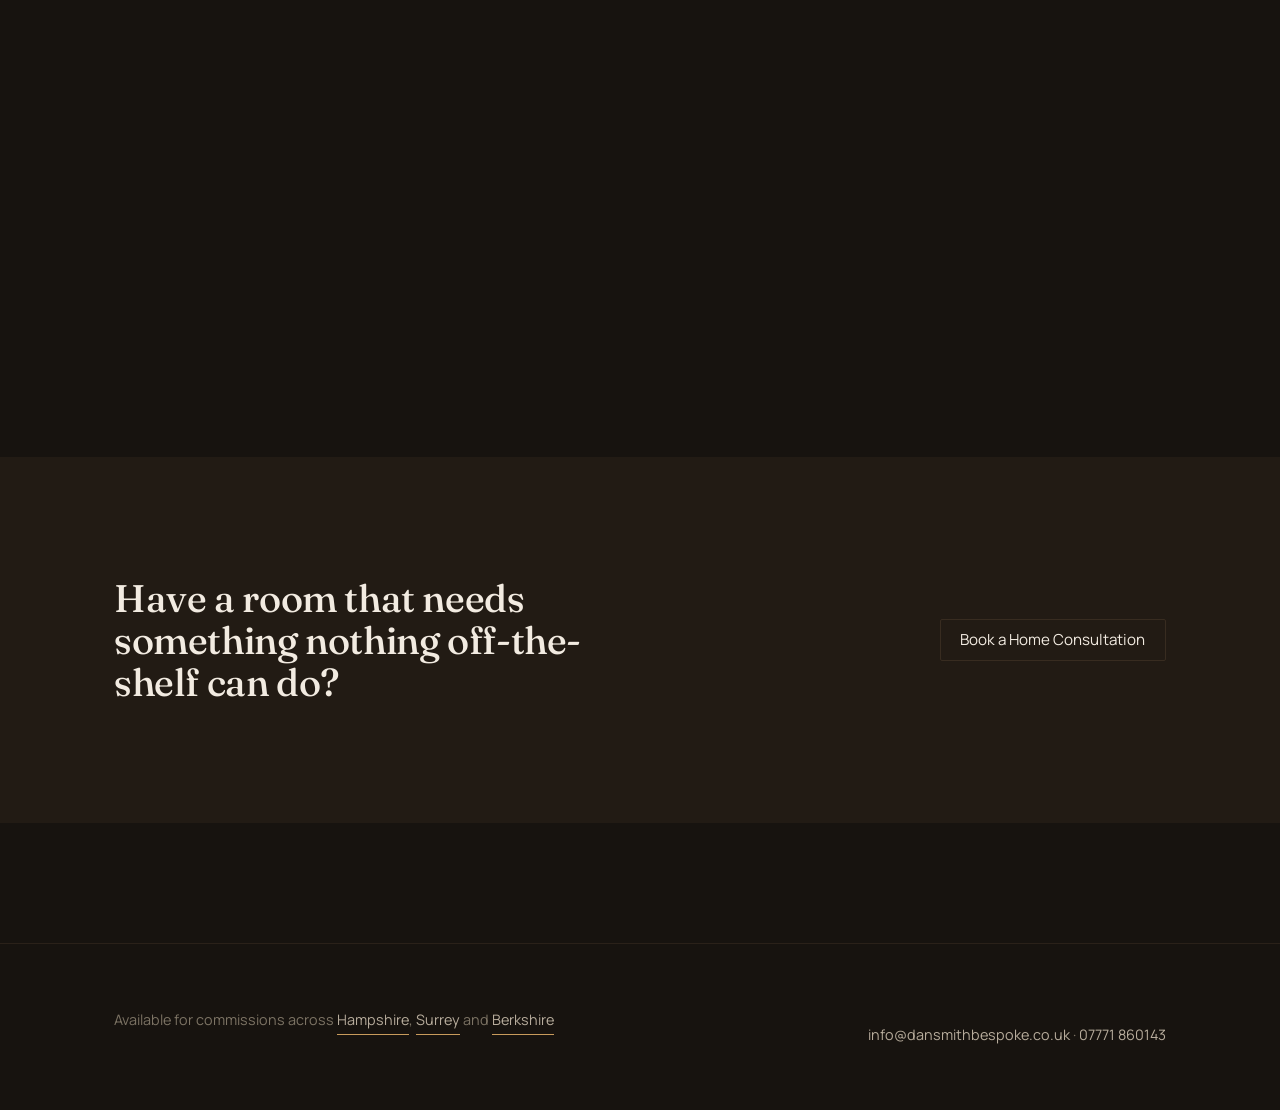
==== commit cac1f820: "Nav: DS monogram; footer: Available for commissions across" ====
--- a/index.html
+++ b/index.html
@@ -192,7 +192,7 @@
 </div>
 
 <header class="site-nav">
-  <a class="wordmark" href="index.html">DS Carpentry</a>
+  <a class="wordmark" href="index.html"><img src="img/ds-mark.png" width="120" height="145" alt="DS monogram, home"></a>
   <ul class="nav-links">
     <li><a href="index.html" aria-current="page">Home</a></li>
     <li><a href="work.html">The Work</a></li>
@@ -291,7 +291,7 @@
 
 <footer class="site-footer">
   <div class="wrap">
-    <p class="areas areas--up">DS Carpentry — Basingstoke, serving <span data-area="hampshire">Hampshire</span>, <span data-area="surrey">Surrey</span> and <span data-area="berkshire">Berkshire</span></p>
+    <p class="areas areas--up">Available for commissions across <span data-area="hampshire">Hampshire</span>, <span data-area="surrey">Surrey</span> and <span data-area="berkshire">Berkshire</span></p>
     <p><a href="mailto:info@dansmithbespoke.co.uk">info@dansmithbespoke.co.uk</a> · <a href="tel:+447771860143">07771&nbsp;860143</a></p>
   </div>
 </footer>
--- a/css/styles.css
+++ b/css/styles.css
@@ -131,6 +131,16 @@
 
 .wordmark span{ color: var(--ink-soft); font-weight: 400; }
 
+.wordmark img{
+  display: block;
+  height: 36px;
+  width: auto;
+}
+
+@media (max-width: 560px){
+  .wordmark img{ height: 32px; }
+}
+
 .nav-links{
   display: flex;
   align-items: center;
@@ -559,13 +569,8 @@
 }
 
 /* Honeypot: off-screen for people, still filled in by most spam bots. */
-.hp{
-  position: absolute;
-  left: -9999px;
-  width: 1px;
-  height: 1px;
-  overflow: hidden;
-}
+/* Honeypot: display:none per Formspree's docs, so browser autofill skips it */
+.hp{ display: none; }
 
 /* Submission messages (js/contact-form.js) */
 .form-status{
